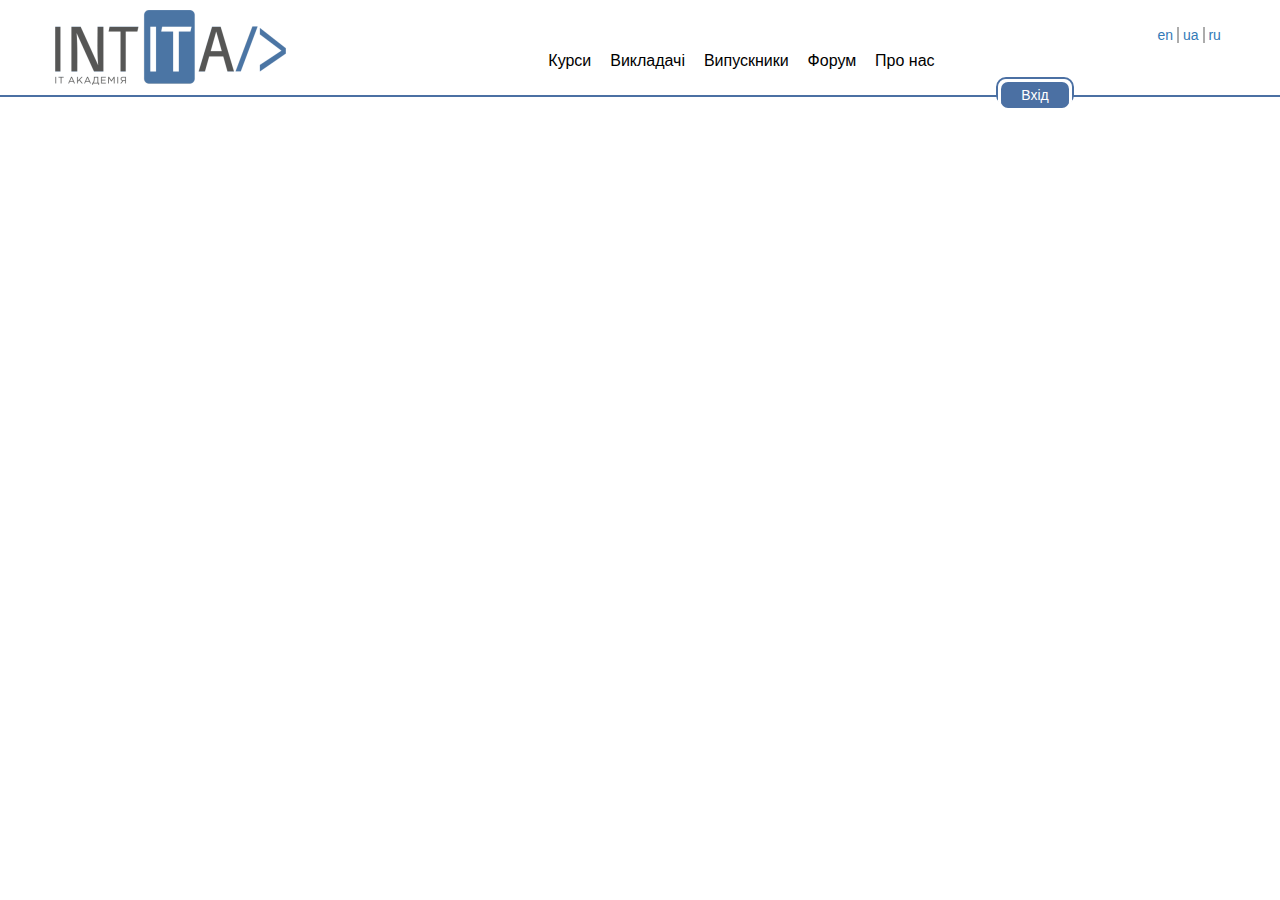
==== index.html @ 613a9c8e "centred navButtons" ====
<!DOCTYPE html>
<html lang="uk">
<head>
    <meta charset="UTF-8">
    <title>Intita first page</title>
<!--    styles-->
    <link rel="stylesheet" href="external_libs/bootstrap/bootstrap.min.css">
    <link rel="stylesheet" href="css/main.css">
<!--    end of styles-->
<!--fonts-->
<!--endof fonts-->
</head>
<body>
<!--    header-->
<header class="headerBORDER_N5U">
    <div class="container-fluid">
        <div class="row">
            <div class="col-lg-3 col-md-3 col-sm-12 col-xs-12">
                <a href="#"><img class="headerIMG_N5U"
                src="imgs/Logo_bigUA.png" alt="logo"></a>
            </div>
            <div class="col-lg-7 col-lg-offset-2 col-md-7
            col-md-offset-2 hidden-sm hidden-xs">
                <div class="container-fluid">
                    <div class="row">
                        <div class="navbuttons_N5U">
                            <a href="#" class="navbuttonStyle_N5U">Курси</a>
                            <a href="#" class="navbuttonStyle_N5U">Викладачі</a>
                            <a href="#" class="navbuttonStyle_N5U">Випускники</a>
                            <a href="#" class="navbuttonStyle_N5U">Форум</a>
                            <a href="#" class="navbuttonStyle_N5U">Про нас</a>
                        </div>
                            <span class="enterButtonBlueBorder_N5U">
                                <span class="enterButtonWhiteBorder_N5U">
                                    <a href="#" class="enterButton_N5U">Вхід</a>
                                </span>
                            </span>
                        <div class="localisationButtons_N5U">
                            <a href="#">en</a>
                            <a href="#">ua</a>
                            <a href="#">ru</a>
                        </div>
                    </div>
                </div>
            </div>
        </div>
    </div>
    <div class="container-fluid ">
        <div class="row">
            <div class="hidden-lg hidden-md localisationButtons_N5U">
                <a href="#">en</a>
                <a href="#">ua</a>
                <a href="#">ru</a>
            </div>
            <div class="hidden-lg hidden-md col-sm-12 col-xs-12">
                <div class="navbuttons_N5U">
                    <a href="#" class="navbuttonStyle_N5U">Курси</a>
                    <a href="#" class="navbuttonStyle_N5U">Викладачі</a>
                    <a href="#" class="navbuttonStyle_N5U">Випускники</a>
                    <a href="#" class="navbuttonStyle_N5U">Форум</a>
                    <a href="#" class="navbuttonStyle_N5U">Про нас</a>
                </div>
                    <span class="enterButtonBlueBorder_N5U">
                        <span class="enterButtonWhiteBorder_N5U"><a href="#"
                        class="enterButton_N5U">Вхід</a></span>
                    </span>
            </div>
        </div>
    </div>
</header>
<!--<img src="1.jpg">-->


<!--   endof header-->
<!--   content-->
    <!--buttons block-->
    
    
    <!--endof buttons block-->
    <!--main content-->
    
    
    <!--endof main content-->
    <!--form-->
    
    
    <!--endof form-->
<!--   endof content-->
<!--   footer-->

<!--   endof footer-->
<!--scripts-->
    <script src="external_libs/jquery/jquery.min.js"></script>
    <script src="external_libs/bootstrap/bootstrap.min.js"></script>
<!--end of scripts-->
</body>
</html>
---- css/main.css ----
/*common styles*/

/*endof common styles*/

/*header styles*/

.headerBORDER_N5U {
    border-bottom: 2px solid #4b70a3;
}
.headerIMG_N5U{
    margin: 1rem 0 1rem 4rem ;
}
.navbuttons_N5U {
    margin: 5rem 0 12px 0;
}
.navbuttonStyle_N5U {
    text-decoration: none!important;
    color: black;
    padding-right: 15px;
    font-size: 1.6rem;
}
.navbuttonStyle_N5U:hover {
    color: #4b70a3;
}
.enterButtonBlueBorder_N5U {
    border-radius: 10px;
    border: 2px solid #4b70a3;
    padding-top: 8px;
    margin-left: calc(35vw);
}
.enterButtonWhiteBorder_N5U {
    border-radius: 10px;
    border: 3px solid white;
    padding: 5px 0 5px 0;
}
.enterButton_N5U {
    background-color: #4b70a3;
    border-radius: 7px;
    color: white;
    padding: 5px 20px 5px 20px;
    text-decoration: none!important;
}
.enterButton_N5U:hover {
    background-color: #666666;
    color: white;
}
.localisationButtons_N5U {
    margin-left: 85%;
    margin-top: -80px;
}
.localisationButtons_N5U>a:not(:last-child) {
    border-right: 2px solid #acacac;
    padding-right: 4px;
}
@media screen and (max-width: 768px){
    .headerIMG_N5U {
        width: 40rem;
        margin-left: calc(50vw - 200px);
    }
    .enterButtonBlueBorder_N5U {
        border-radius: 15px;
        border: 2px solid #4b70a3;
        padding-top: 25px;
        margin: -1px 0 0 calc(50vw - 70px);
    }
    .enterButtonWhiteBorder_N5U {
        border-radius: 15px;
        border: 5px solid white;
        padding: 10px 0 10px 0;
        background-color: white;
    }
    .enterButton_N5U {
        font-size: 3rem;
        border-radius: 10px;
    }
    .navbuttonStyle_N5U {
        font-size: 3rem;
        margin-left: 10vw;
    }
    .localisationButtons_N5U {
        margin-top: -42px;
    }
    .localisationButtons_N5U>a {
        font-size: 2rem;
    }
}
@media screen and (min-width: 769px) and (max-width: 991px){
    .headerIMG_N5U {
        width: 40rem;
        margin-left: calc(50vw - 200px);
    }
    .enterButtonBlueBorder_N5U {
        border-radius: 15px;
        border: 2px solid #4b70a3;
        padding-top: 25px;
        margin: -23.5px 0 0 calc(50vw - 70px);
    }
    .enterButtonWhiteBorder_N5U {
        border-radius: 15px;
        border: 5px solid white;
        padding: 10px 0 10px 0;
    }
    .enterButton_N5U {
        font-size: 3rem;
        border-radius: 10px;
    }
    .navbuttonStyle_N5U {
        font-size: 3rem;
    }
    .navbuttons_N5U {
        margin-top: 0;
        margin-left: 25vw;
    }
    .localisationButtons_N5U {
        margin-top: -42px;
    }
    .localisationButtons_N5U>a {
        font-size: 2rem;
    }
}
/*endof header styles*/
/*content styles*/

/*endof content styles*/
/*footer styles*/

/*endof footer styles*/
/*social buttons styles*/

/*endof social buttons styles*/
/*form styles*/

/*endof form styles*/
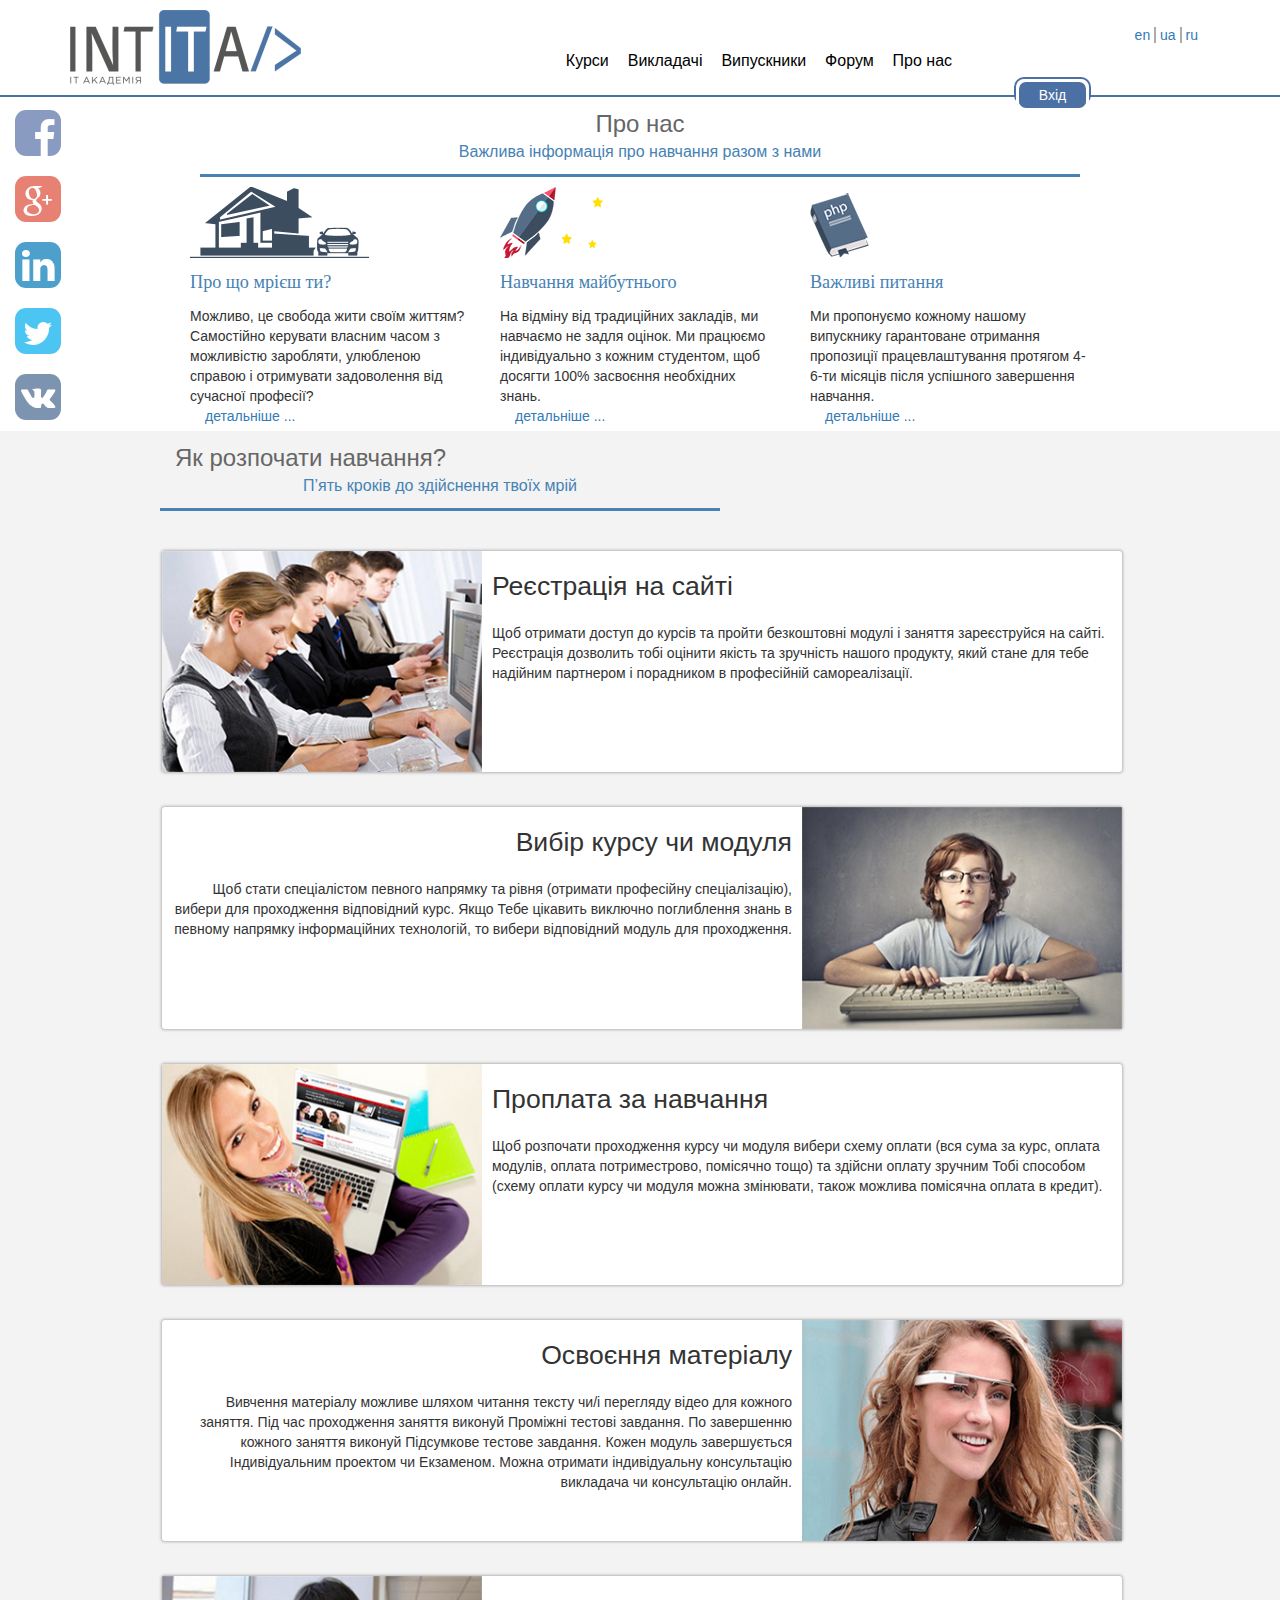
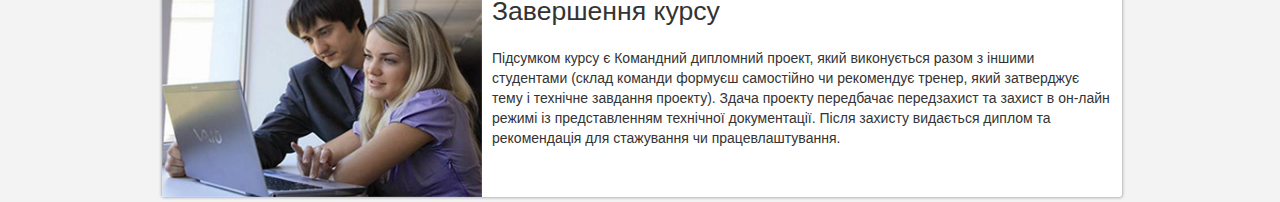
==== commit 18a8c1df: "add min_menu" ====
--- a/index.html
+++ b/index.html
@@ -3,15 +3,25 @@
 <head>
     <meta charset="UTF-8">
     <title>Intita first page</title>
-<!--    styles-->
+    <!--    styles-->
     <link rel="stylesheet" href="external_libs/bootstrap/bootstrap.min.css">
     <link rel="stylesheet" href="css/main.css">
-<!--    end of styles-->
-<!--fonts-->
-<!--endof fonts-->
+    <link rel="stylesheet" href="css/animate.css">
+    <link rel="stylesheet" href="external_libs/fontello/css/fontello.css">
+    <script src="external_libs/jquery/jquery.min.js"></script>
+
+    <!--    end of styles-->
+
+    <!--fonts-->
+    <link rel="stylesheet" href="css/fonts_content.css">
+
+    <!--end of fonts-->
+
 </head>
+
 <body>
 <!--    header-->
+
 <header class="headerBORDER_N5U">
     <div class="container-fluid">
         <div class="row">
@@ -60,6 +70,7 @@
                     <a href="#" class="navbuttonStyle_N5U">Форум</a>
                     <a href="#" class="navbuttonStyle_N5U">Про нас</a>
                 </div>
+
                     <span class="enterButtonBlueBorder_N5U">
                         <span class="enterButtonWhiteBorder_N5U"><a href="#"
                         class="enterButton_N5U">Вхід</a></span>
@@ -68,30 +79,202 @@
         </div>
     </div>
 </header>
-<!--<img src="1.jpg">-->
-
 
 <!--   endof header-->
 <!--   content-->
+<!--buttons block-->
+<!--<div id="min-menu" class='btn social-btn btn-menu animated pulse dropdown-menu'>-->
+    <!---->
+<!--</div>-->
+
+<!--<div class="min_menu"></div>-->
+<div class="btn-group min_menu">
+    <button id="min-menu" type="button" class="btn social-btn btn-menu animated pulse dropdown-toggle"
+            data-toggle="dropdown" aria-haspopup="true" aria-expanded="false">
+        <i class='icon-menu .btn-menu i-btn-menu'></i>
+    </button>
+    <ul class="dropdown-menu  dropdown_menu_ul">
+        <a href="#"><img class="img_ITA" src="imgs/Logo_bigUA.png" alt="logo"></a>
+        <li role="separator" class="divider"></li>
+        <div class="localisationButtons_min_menu">
+            <a href="#">en</a>
+            <a href="#">ua</a>
+            <a href="#">ru</a>
+        </div>
+        <li role="separator" class="divider"></li>
+        <li><a href="#">Курси</a></li>
+        <li><a href="#">Викладачі</a></li>
+        <li><a href="#">Випускники</a></li>
+        <li><a href="#">Форум</a></li>
+        <li><a href="#">Про нас</a></li>
+    </ul>
+</div>
+
+<div class="social-btns hidden-sm hidden-xs">
+    <a href="#">
+        <div class="btn social-btn btn-fb">
+            <i class="icon-facebook"></i>
+        </div>
+    </a>
+    <a href="#">
+        <div class="btn social-btn btn-gpl">
+            <i class="icon-gplus"></i>
+        </div>
+    </a>
+    <a href="#">
+        <div class="btn social-btn btn-li" >
+            <i class="icon-linkedin i-btn-li"></i>
+        </div>
+    </a>
+    <a href="#" >
+        <div class="btn social-btn btn-tw">
+            <i class="icon-twitter"></i>
+        </div>
+    </a>
+    <a href="#">
+        <div class="btn social-btn btn-vk">
+            <i class="icon-vkontakte i-btn-vk"></i>
+        </div>
+    </a>
+</div>
+<!--endof buttons block-->
+<!--main <content-->
+
+<!--    </content-->
+    <!--endof main content-->
     <!--buttons block-->
-    
-    
-    <!--endof buttons block-->
-    <!--main content-->
-    
-    
-    <!--endof main content-->
+
+
+    <!--end of buttons block-->
+    <!--main <content-->
+
+    <!--    </content-->
+
+    <div class="about_us row row-centered">
+            <div class="col-md-9 col-sm-12 col-centered about-container">
+                <div class="text-center row row-centered">
+                    <div class="gray_big">Про нас</div>
+                    <div class="blue_bordered col-md-11 col-xs-12 col-centered ">Важлива інформація про навчання разом з нами</div>
+                </div>
+                <div class="row row-centered">
+                    <div class="col-md-12 col-centered" id="under_about">
+                        <div class="col-md-4">
+
+                            <img src="images/image1.png" alt="what you dreaming?">
+                            <div class="about-head">Про що мрієш ти?</div>
+                             Можливо, це свобода жити своїм життям? Самостійно керувати власним часом з можливістю заробляти, улюбленою справою і отримувати задоволення від сучасної професії?
+                            <div class="row text-left">
+
+                                <div class="col-md-12 container-fluid">
+                                    <a href="">детальніше ...</a>
+                                </div>
+                            </div>
+
+                    </div>
+                        <div class="col-md-4">
+                            <img src="images/image2.png" alt="what you dreaming?">
+                            <div class="about-head">Навчання майбутнього</div>
+                            На відміну від традиційних закладів, ми навчаємо не задля оцінок. Ми працюємо індивідуально з кожним студентом, щоб досягти 100% засвоєння необхідних знань.
+                            <div class="row text-left">
+
+                                <div class="col-md-12">
+                                    <a href="">детальніше ...</a></div>
+                            </div>
+
+                    </div>
+                        <div class="col-md-4">
+                            <img src="images/image3.png" alt="what you dreaming?">
+                            <div class="about-head">Важливі питання</div>
+                             Ми пропонуємо кожному нашому випускнику гарантоване отримання пропозиції працевлаштування протягом 4-6-ти місяців після успішного завершення навчання.
+                            <div class="row text-left">
+
+                                <div class="col-md-12">
+                                    <a href="">детальніше ...</a></div>
+                            </div>
+
+                    </div>
+                    </div>
+                </div>
+    </div>  </div>
+
+    <div id="how_to_start" class="text-center row row-centered">
+      	<div class="col-lg-9 col-md-10 col-xs-12 col-centered steps-container">
+
+        <div class="gray_big col-md-7 col-centered">Як розпочати навчання?</div>
+        <div class="blue_bordered col-md-7 col-centered">П’ять кроків до здійснення твоїх мрій</div>
+        <div class="row row-centered">
+        <div class="col-md-12 col col-centered step_container">
+            <div class="col-md-4 step_img hidden-sm"><img src="images/step1.jpg" alt=""></div>
+            <div class="col-md-8 step_text">
+                <p class="step_head">Реєстрація на сайті</p>
+                <p>Щоб отримати доступ до курсів та пройти безкоштовні модулі і
+                заняття зареєструйся на сайті. Реєстрація дозволить тобі оцінити
+                якість та зручність нашого продукту, який стане для тебе надійним
+                  партнером і порадником в професійній самореалізації.</p></div>
+        </div>
+        <div class="col-md-12 col-centered step_container">
+            <div class="col-md-8 step_text">
+                <div class="step_head">Вибір курсу чи модуля</div>
+                Щоб стати спеціалістом певного напрямку та рівня (отримати
+                професійну спеціалізацію), вибери для проходження відповідний
+                курс. Якщо Тебе цікавить виключно поглиблення знань в певному
+                напрямку інформаційних технологій, то вибери відповідний модуль
+                для проходження.</div>
+            <div class="col-md-4 step_img hidden-sm"><img src="images/step2.jpg" alt="" class="pull-right"></div>
+        </div>
+        <div class="col-md-12 col-centered step_container">
+            <div class="col-md-4 step_img hidden-sm"><img src="images/step3.jpg" alt=""></div>
+            <div class="col-md-8 step_text">
+                <div class="step_head">Проплата за навчання</div>
+                Щоб розпочати проходження курсу чи модуля вибери схему оплати
+                (вся сума за курс, оплата модулів, оплата потриместрово,
+                помісячно тощо) та здійсни оплату зручним Тобі способом
+                (схему оплати курсу чи модуля можна змінювати, також можлива
+                помісячна оплата в кредит).</div>
+        </div>
+        <div class="col-md-12 col-centered step_container">
+            <div class="col-md-8 step_text">
+                <div class="step_head">Освоєння матеріалу</div>
+                Вивчення матеріалу можливе шляхом читання тексту чи/і перегляду
+                відео для кожного заняття. Під час проходження заняття виконуй
+                Проміжні тестові завдання. По завершенню кожного заняття виконуй
+                Підсумкове тестове завдання. Кожен модуль завершується
+                Індивідуальним проектом чи Екзаменом. Можна отримати індивідуальну
+                консультацію викладача чи консультацію онлайн.</div>
+            <div class="col-md-4 step_img hidden-sm"><img class="pull-right" src="images/step4.jpg" alt=""></div>
+        </div>
+        <div class="col-md-12 col-centered step_container">
+            <div class="col-md-4  step_img hidden-sm"><img src="images/step5.jpg" alt=""></div>
+            <div class="col-md-8 step_text">
+                <div class="step_head">Завершення курсу</div>
+               <p> Підсумком курсу є Командний дипломний проект, який виконується
+                разом з іншими студентами (склад команди формуєш самостійно чи
+                рекомендує тренер, який затверджує тему і технічне завдання проекту).
+                Здача проекту передбачає передзахист та захист в он-лайн режимі із
+                представленням технічної документації. Після захисту видається диплом
+                та рекомендація для стажування чи працевлаштування.</p></div>
+        </div>
+        </div>
+
+
+
+    	</div>
+    </div>
+
+    <!--end of main content-->
     <!--form-->
-    
-    
-    <!--endof form-->
+
+
+<!--endof form-->
 <!--   endof content-->
 <!--   footer-->
 
 <!--   endof footer-->
 <!--scripts-->
-    <script src="external_libs/jquery/jquery.min.js"></script>
-    <script src="external_libs/bootstrap/bootstrap.min.js"></script>
+<script src="external_libs/bootstrap/bootstrap.min.js"></script>
+<script src="js/menuButton.js"></script>
 <!--end of scripts-->
+
 </body>
-</html>+
+</html>
--- a/css/main.css
+++ b/css/main.css
@@ -1,5 +1,13 @@
 /*common styles*/
-
+html,
+body {
+    width:100%;
+    height:100%;
+}
+
+/**{*/
+    /*border: 1px black solid;*/
+/*}*/
 /*endof common styles*/
 
 /*header styles*/
@@ -88,6 +96,7 @@
     .headerIMG_N5U {
         width: 40rem;
         margin-left: calc(50vw - 200px);
+        /*margin-bottom: 20px;*/
     }
     .enterButtonBlueBorder_N5U {
         border-radius: 15px;
@@ -112,7 +121,7 @@
         margin-left: 25vw;
     }
     .localisationButtons_N5U {
-        margin-top: -42px;
+        margin-top: -0px;
     }
     .localisationButtons_N5U>a {
         font-size: 2rem;
@@ -120,12 +129,220 @@
 }
 /*endof header styles*/
 /*content styles*/
-
+.about-head{
+    font-size: 1.3em;
+    margin: 1.1rem 0;
+    color: #4682B4;
+    font-family: Myriad;
+}
+.main-content{
+    width: 100%;
+    margin: 0;
+    padding: 0;
+}
+.step_img{
+    margin: 0;
+    padding: 0;
+    /*border: 1px black solid;*/
+/*  overflow: hidden;*/
+
+
+/*  float: right*/
+}
+.step_img>img{
+    width: 100%;
+    height: 100%;
+/*    border: 2px #3c77a7 solid;*/
+    /*border-radius: 5px;*/
+/*  object-fit: cover;*/
+}
+.row-centered {
+    text-align:center;
+}
+.col-centered {
+    display:inline-block;
+    float:none;
+    /* reset the text-align */
+    text-align:left;
+    /* inline-block space fix */
+    margin-right:-4px;
+}
+
+.blue_bordered{
+    font-size: medium;
+    color: #4682B4;
+    border-bottom: 3px #4682B4 solid;
+    padding-bottom: 10px;
+    margin: 0 auto 10px;
+    text-align: center;
+}
+.gray_big{
+    font-size: x-large;
+    margin-top: 10px;
+	color: #666666;
+}
+.step_container{
+    background: white;
+    margin-top: 30px;
+    padding-top: 0;
+    padding-right: 0;
+    padding-left: 0;
+    padding-bottom: 0;
+    border-radius: 3px;
+    box-shadow: 0 0 0.2em 0.07em #b6b2b5;
+}
+.step_head{
+    font-size: 1.9em;
+    margin: 1.7rem 0;
+}
+.step_text:nth-child(odd){
+    text-align: right;
+
+}
+.step_text{
+    padding: 0 1rem;
+    margin-bottom: 1.7rem;
+}
+
+#under_about{
+    margin:0 auto;
+}
+#how_to_start{
+    background-color: #f3f3f3;
+  width: 100%;
+}
+.row,
+.about-container,
+.steps-container{
+    margin-left: 0;
+    margin-right: 0;
+    padding-left: 0;
+    padding-right: 0;
+}
 /*endof content styles*/
 /*footer styles*/
 
 /*endof footer styles*/
 /*social buttons styles*/
+.min_menu{
+    position: fixed;
+    left: 15px;
+    top: 10px;
+    padding: 0px;
+    z-index: 50;
+}
+.dropdown_menu_ul{
+    position: fixed;
+    top: 0;
+    left: 2px;
+    z-index: -1;
+    width: 250px;
+    padding-left: 70px;
+    font-size: 18px;
+}
+.img_ITA{
+    width: 120px;
+    margin-left: 20px;
+}
+.localisationButtons_min_menu{
+    margin-left: 40px;
+
+}
+.social-btns {
+    position: fixed;
+    top: 110px;
+    left: 15px;
+    z-index: 50;
+}
+@media screen and (max-width: 768px) {
+    .social-btns {
+    top: 290px;
+}
+}
+@media screen and (min-width: 769px) and (max-width: 991px){
+    .social-btns {
+    top: 240px;
+}
+}
+.social-btn{
+    vertical-align: middle;
+    display: block;
+    border-radius: 24%;
+    color: white;
+    font-size: 32px;
+    margin-bottom: 20px;
+    padding: 0;
+    padding-top: 3px;
+    height: 46px;
+    width: 46px;
+}
+.btn-menu{
+    background-color: rgba(75, 117, 164,1);
+    border-radius: 5%;
+    position: fixed;
+    height: 46px;
+    width: 46px;
+    padding: 0px;
+    color: #dfdfdf;
+    display: none;
+    z-index: 48;
+}
+.i-btn-menu{
+    color: lightgrey;
+    font-size: 40px;
+    position: relative;
+    top: -5px;
+    left: -6px;
+}
+.btn-fb{
+    font-size: 40px;
+    padding-top: 0px;
+    background-color: rgba(59,89,152,0.6);
+}
+.btn-fb:hover{
+    background-color: rgba(59,89,152,1);
+}
+
+.btn-gpl{
+    background-color: rgba(221,75,57,0.7);
+}
+.btn-gpl:hover{
+    background-color: rgba(221,75,57,1);
+}
+.btn-li{
+    background-color: rgba(0,119,181,0.7);
+    font-size: 38px;
+    padding-top: 0px;
+}
+.i-btn-li{
+    position: relative;
+    left: -4px;
+    top: -4px;
+}
+.btn-li:hover{
+    background-color: rgba(0,119,181,1);
+}
+.btn-tw{
+    background-color: rgba(0, 172, 237,0.7);
+}
+.btn-tw:hover{
+    background-color: rgba(0, 172, 237,1);
+}
+.btn-vk{
+    background-color: rgba(69, 102, 142,0.7);
+    padding-top: 0px;
+}
+.btn-vk:hover{
+    background-color: rgba(69, 102, 142,1);
+}
+.i-btn-menu:hover, .btn-menu:hover, .btn-fb:hover, .btn-gpl:hover, .btn-li:hover,
+.i-btn-li:hover, .btn-tw:hover, .btn-vk:hover{
+    color: white;
+}
+.i-btn-vk{
+    margin-left: -1px;
+    margin-right: 1px;
+}
 
 /*endof social buttons styles*/
 /*form styles*/
--- a/external_libs/fontello/css/fontello.css
+++ b/external_libs/fontello/css/fontello.css
@@ -0,0 +1,65 @@
+@font-face {
+  font-family: 'fontello';
+  src: url('../font/fontello.eot');
+  src: url('../font/fontello.eot') format('embedded-opentype'),
+       url('../font/fontello.woff') format('woff2'),
+       url('../font/fontello.woff') format('woff'),
+       url('../font/fontello.ttf') format('truetype'),
+       url('../font/fontello.svg#fontello') format('svg');
+  font-weight: normal;
+  font-style: normal;
+}
+/* Chrome hack: SVG is rendered more smooth in Windozze. 100% magic, uncomment if you need it. */
+/* Note, that will break hinting! In other OS-es font will be not as sharp as it could be */
+/*
+@media screen and (-webkit-min-device-pixel-ratio:0) {
+  @font-face {
+    font-family: 'fontello';
+    src: url('../font/fontello.svg?54900503#fontello') format('svg');
+  }
+}
+*/
+ 
+ [class^="icon-"]:before, [class*=" icon-"]:before {
+  font-family: "fontello";
+  font-style: normal;
+  font-weight: normal;
+  speak: none;
+ 
+  display: inline-block;
+  text-decoration: inherit;
+  width: 1em;
+  margin-right: .2em;
+  text-align: center;
+  /* opacity: .8; */
+ 
+  /* For safety - reset parent styles, that can break glyph codes*/
+  font-variant: normal;
+  text-transform: none;
+ 
+  /* fix buttons height, for twitter bootstrap */
+  line-height: 1em;
+ 
+  /* Animation center compensation - margins should be symmetric */
+  /* remove if not needed */
+  margin-left: .2em;
+ 
+  /* you can be more comfortable with increased icons size */
+  /* font-size: 120%; */
+ 
+  /* Font smoothing. That was taken from TWBS */
+  -webkit-font-smoothing: antialiased;
+  -moz-osx-font-smoothing: grayscale;
+ 
+  /* Uncomment for 3D effect */
+  /* text-shadow: 1px 1px 1px rgba(127, 127, 127, 0.3); */
+}
+ 
+.icon-twitter:before { content: '\f099'; } /* '' */
+.icon-facebook:before { content: '\f09a'; } /* '' */
+.icon-menu:before { content: '\f0c9'; } /* '' */
+.icon-gplus:before { content: '\f0d5'; } /* '' */
+.icon-linkedin:before { content: '\f0e1'; } /* '' */
+.icon-youtube-squared:before { content: '\f166'; } /* '' */
+.icon-vkontakte:before { content: '\f189'; } /* '' */
+.icon-vkontakte-1:before { content: '\f354'; } /* '' */--- a/css/fonts_content.css
+++ b/css/fonts_content.css
@@ -0,0 +1,4 @@
+ @font-face {
+    font-family: Myriad; /* Гарнитура шрифта */
+    src: url(fonts/MyriadPro-Regular.otf); /* Путь к файлу со шрифтом */
+   }
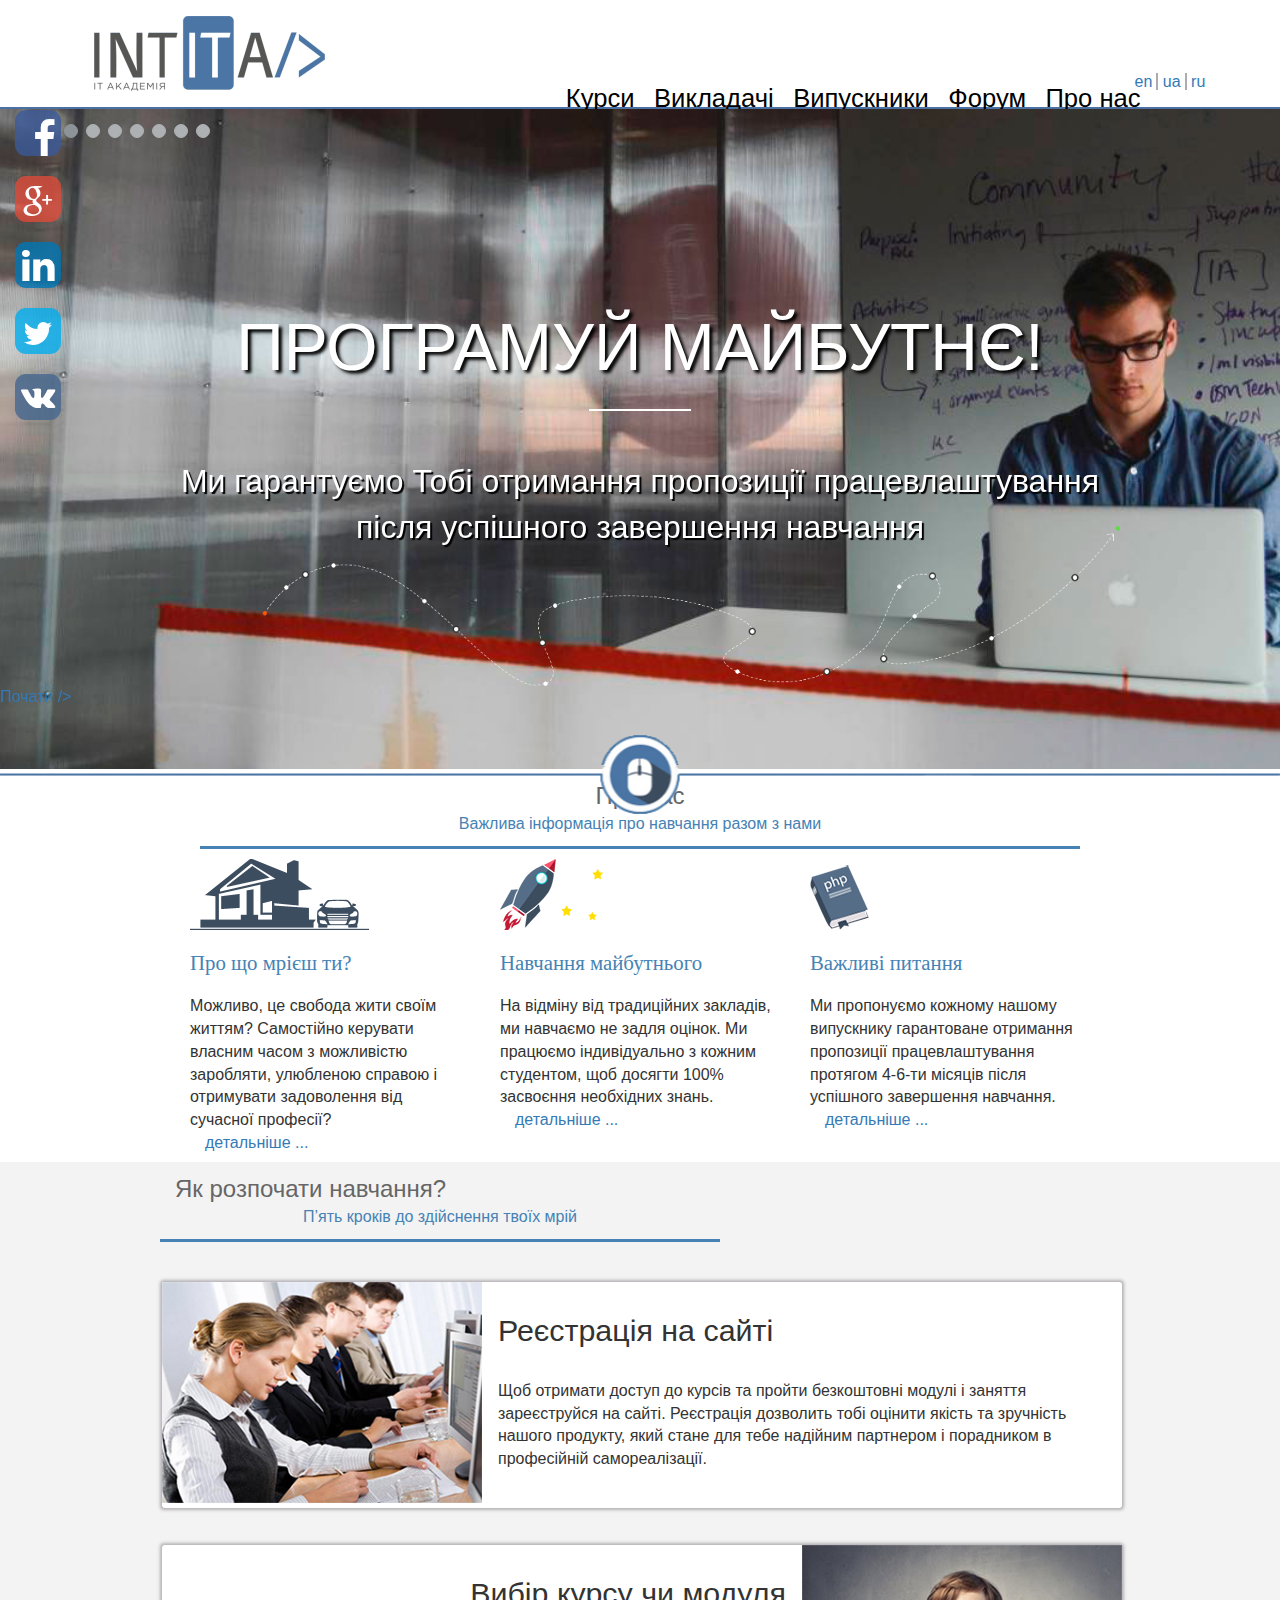
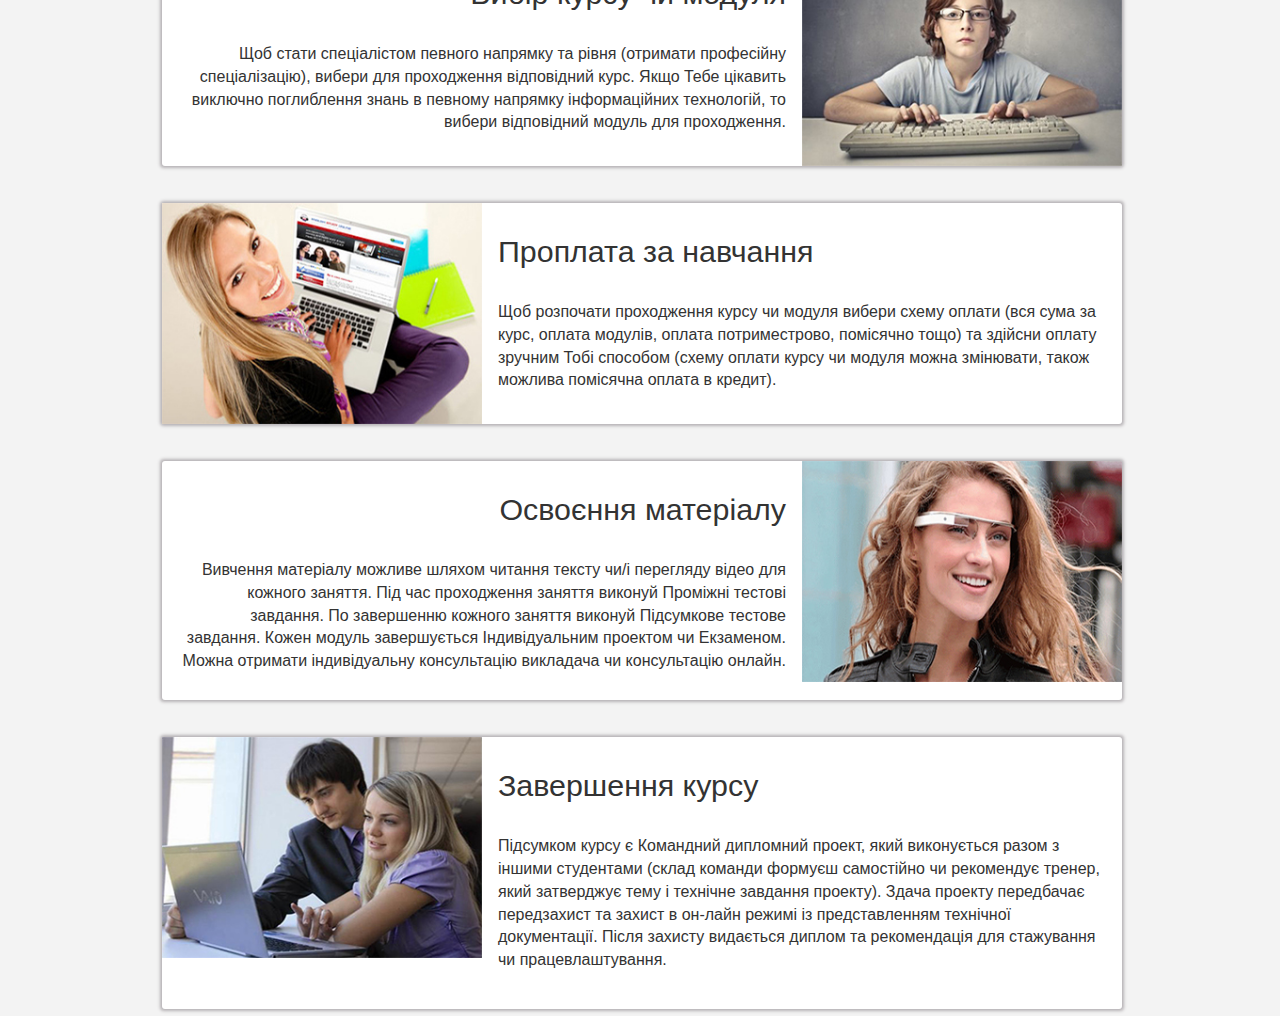
==== commit 63d7cda2: "розставте марджини, щоб футер було видно" ====
--- a/index.html
+++ b/index.html
@@ -1,5 +1,6 @@
 <!DOCTYPE html>
 <html lang="uk">
+
 <head>
     <meta charset="UTF-8">
     <title>Intita first page</title>
@@ -9,6 +10,10 @@
     <link rel="stylesheet" href="css/animate.css">
     <link rel="stylesheet" href="external_libs/fontello/css/fontello.css">
     <script src="external_libs/jquery/jquery.min.js"></script>
+    <link rel="stylesheet" href="css/Carousel/liCover.css">
+    <!--<link rel="stylesheet" href="external_libs/bootstrap/bootstrap.min.css">-->
+    <link rel="stylesheet" href="css/Carousel/owl.carousel.min.css">
+    <link rel="stylesheet" href="css/Carousel/owl.theme.default.css">
 
     <!--    end of styles-->
 
@@ -83,70 +88,133 @@
 <!--   endof header-->
 <!--   content-->
 <!--buttons block-->
-<!--<div id="min-menu" class='btn social-btn btn-menu animated pulse dropdown-menu'>-->
-    <!---->
-<!--</div>-->
-
-<!--<div class="min_menu"></div>-->
 <div class="btn-group min_menu">
-    <button id="min-menu" type="button" class="btn social-btn btn-menu animated pulse dropdown-toggle"
+    <button type="button" class="btn social-btn-all btn-menu animated pulse dropdown-toggle"
             data-toggle="dropdown" aria-haspopup="true" aria-expanded="false">
-        <i class='icon-menu .btn-menu i-btn-menu'></i>
+        <i class='icon-menu i-btn-menu'></i>
     </button>
-    <ul class="dropdown-menu  dropdown_menu_ul">
-        <a href="#"><img class="img_ITA" src="imgs/Logo_bigUA.png" alt="logo"></a>
+    <ul class="dropdown-menu animated slideInLeft dropdown_menu_ul ">
+        <li><a href="#"><img class="img_ITA" src="imgs/Logo_bigUA.png" alt="logo"></a></li>
         <li role="separator" class="divider"></li>
-        <div class="localisationButtons_min_menu">
+        <li>
+            <div class="localisationButtons_min_menu">
             <a href="#">en</a>
             <a href="#">ua</a>
             <a href="#">ru</a>
-        </div>
+            </div>
+        </li>
         <li role="separator" class="divider"></li>
         <li><a href="#">Курси</a></li>
         <li><a href="#">Викладачі</a></li>
         <li><a href="#">Випускники</a></li>
         <li><a href="#">Форум</a></li>
         <li><a href="#">Про нас</a></li>
+        <li><a href="#">Мій кабінет</a></li>
+        <li><div class="enterButton_min_div">
+            <a href="#" class="enterButton_min_a">Вхід</a>
+        </div></li>
     </ul>
 </div>
 
-<div class="social-btns hidden-sm hidden-xs">
+<div class="social-btns-all hidden-sm hidden-xs">
     <a href="#">
-        <div class="btn social-btn btn-fb">
+        <div class="btn social-btn-all btn-fb">
             <i class="icon-facebook"></i>
         </div>
     </a>
     <a href="#">
-        <div class="btn social-btn btn-gpl">
+        <div class="btn social-btn-all btn-gpl">
             <i class="icon-gplus"></i>
         </div>
     </a>
     <a href="#">
-        <div class="btn social-btn btn-li" >
+        <div class="btn social-btn-all btn-li" >
             <i class="icon-linkedin i-btn-li"></i>
         </div>
     </a>
     <a href="#" >
-        <div class="btn social-btn btn-tw">
+        <div class="btn social-btn-all btn-tw">
             <i class="icon-twitter"></i>
         </div>
     </a>
     <a href="#">
-        <div class="btn social-btn btn-vk">
+        <div class="btn social-btn-all btn-vk">
             <i class="icon-vkontakte i-btn-vk"></i>
         </div>
     </a>
 </div>
 <!--endof buttons block-->
 <!--main <content-->
-
-<!--    </content-->
-    <!--endof main content-->
-    <!--buttons block-->
-
-
-    <!--end of buttons block-->
-    <!--main <content-->
+<!--    Carusel-->
+
+<!--   Фіксовані елементи-->
+<div class="slider_center">
+    <div class="slider_center_text">
+        <p class="losung">Програмуй майбутнє!</p>
+        <hr>
+
+    </div>
+    <div class="slider_center_hr">
+        <hr>
+    </div>
+    <div class="slider_scroll">
+        <div class="scroll">
+            <img src="images/Carusel/line.png" alt="line">
+            <div class="">
+                <a class="slider_button" href="#">Почати /></a>
+            </div>
+        </div>
+    </div>
+</div>
+
+<div id="slider" class="owl-carousel">
+    <div class="slide">
+        <p>Ми гарантуємо Тобі отримання пропозиції працевлаштування
+            <br>після успішного завершення навчання</p>
+        <img src="images/Carusel/1.jpg" alt="">
+    </div>
+    <div class="slide">
+        <p>
+            Не упусти свій шанс змінити світ - отримай якісну та сучасну освіту
+            <br>і стань класним спеціалістом!
+        </p>
+        <img src="images/Carusel/2.jpg" alt="">
+    </div>
+    <div class="slide">
+        <p>Хочеш стати висококласним спеціалістом? Приймай вірне рішення - навчайся з нами!
+            <br> Ми працюємо на результат!</p>
+        <img src="images/Carusel/3.jpg" alt="">
+    </div>
+    <div class="slide">
+        <p>Не втрачай шансу на творчу, цікаву та перспективну працю –
+            <br> плануй своє професійне майбутнє вже сьогодні!</p>
+        <img src="images/Carusel/4.jpg" alt="">
+    </div>
+    <div class="slide">
+        <p>Один рік цікавого навчання - і ти станеш гарним програмістом
+            <br>готовим працювати в індустрії інформаційних технологій!</p>
+        <img src="images/Carusel/5.jpg" alt="">
+    </div>
+    <div class="slide">
+        <p>Мрієш заробляти улюбленою справою і отримувати задоволення від професії?
+            <br> Скористайся можливістю потрапити у світ інформаційних технологій!</p>
+        <img src="images/Carusel/6.jpg" alt="">
+    </div>
+    <div class="slide">
+        <p>
+            В майбутньому буде два типи робіт: ті - де Ти будеш керувати комп'ютером - програмувати
+            <br> і ті - де машини вказуватимуть що робити Тобі!</p>
+        <img src="images/Carusel/7.jpg" alt="">
+    </div>
+</div>
+<div class="mouse_line">
+    <a id="mouse_line"><img href="#" src="images/Carusel/mouseLine.png"></a>
+
+</div>
+
+<!--    End of Carusel-->
+
+
 
     <!--    </content-->
 
@@ -273,8 +341,12 @@
 <!--scripts-->
 <script src="external_libs/bootstrap/bootstrap.min.js"></script>
 <script src="js/menuButton.js"></script>
+<!--<script src="js/jquery-1.10.2.min.js"></script>-->
+<script src="js/owl.carousel.min.js"></script>
+<script src="js/jquery.liCover.js"></script>
+<script src="js/script.js"></script>
+
 <!--end of scripts-->
 
 </body>
-
-</html>
+</html>--- a/css/main.css
+++ b/css/main.css
@@ -228,7 +228,7 @@
     position: fixed;
     left: 15px;
     top: 10px;
-    padding: 0px;
+    padding: 0;
     z-index: 50;
 }
 .dropdown_menu_ul{
@@ -237,34 +237,53 @@
     left: 2px;
     z-index: -1;
     width: 250px;
-    padding-left: 70px;
+    padding-left: 65px;
     font-size: 18px;
 }
 .img_ITA{
     width: 120px;
-    margin-left: 20px;
 }
 .localisationButtons_min_menu{
     margin-left: 40px;
-
-}
-.social-btns {
+}
+.divider_li{
+    background-color: #4b70a3;
+}
+.enterButton_min_div{
+    margin-top: 20px;
+    padding: 15px 40px 10px 40px;
+    width: 90%;
+    border-top: 2px solid #4b70a3;
+}
+.enterButton_min_a{
+    border-top: 2px;
+    background-color: #4b70a3;
+    border-radius: 7px;
+    color: white;
+    padding:  5px 15px 5px 15px;
+}
+.enterButton_min_a:hover{
+    background-color: #253750;
+    color: white;
+    text-decoration: none!important;
+}
+.social-btns-all {
     position: fixed;
     top: 110px;
     left: 15px;
     z-index: 50;
 }
 @media screen and (max-width: 768px) {
-    .social-btns {
+    .social-btns-all {
     top: 290px;
 }
 }
 @media screen and (min-width: 769px) and (max-width: 991px){
-    .social-btns {
+    .social-btns-all {
     top: 240px;
 }
 }
-.social-btn{
+.social-btn-all{
     vertical-align: middle;
     display: block;
     border-radius: 24%;
@@ -282,37 +301,40 @@
     position: fixed;
     height: 46px;
     width: 46px;
-    padding: 0px;
+    padding: 0;
     color: #dfdfdf;
     display: none;
     z-index: 48;
+    margin: 0;
 }
 .i-btn-menu{
     color: lightgrey;
     font-size: 40px;
     position: relative;
-    top: -5px;
+    top: -6px;
     left: -6px;
-}
+    margin: 0;
+}
+
 .btn-fb{
     font-size: 40px;
-    padding-top: 0px;
-    background-color: rgba(59,89,152,0.6);
+    padding-top: 0;
+    background-color: rgba(59,89,152,0.8);
 }
 .btn-fb:hover{
     background-color: rgba(59,89,152,1);
 }
 
 .btn-gpl{
-    background-color: rgba(221,75,57,0.7);
+    background-color: rgba(221,75,57,0.8);
 }
 .btn-gpl:hover{
     background-color: rgba(221,75,57,1);
 }
 .btn-li{
-    background-color: rgba(0,119,181,0.7);
+    background-color: rgba(0,119,181,0.8);
     font-size: 38px;
-    padding-top: 0px;
+    padding-top: 0;
 }
 .i-btn-li{
     position: relative;
@@ -323,14 +345,14 @@
     background-color: rgba(0,119,181,1);
 }
 .btn-tw{
-    background-color: rgba(0, 172, 237,0.7);
+    background-color: rgba(0, 172, 237,0.8);
 }
 .btn-tw:hover{
     background-color: rgba(0, 172, 237,1);
 }
 .btn-vk{
-    background-color: rgba(69, 102, 142,0.7);
-    padding-top: 0px;
+    background-color: rgba(69, 102, 142,0.8);
+    padding-top: 0;
 }
 .btn-vk:hover{
     background-color: rgba(69, 102, 142,1);
--- a/css/Carousel/liCover.css
+++ b/css/Carousel/liCover.css
@@ -0,0 +1,177 @@
+.cover {
+  opacity: 0;
+}
+
+.coverParent {
+  position: relative;
+}
+
+#slider,
+.slide {
+  height: 660px;
+  width: 100%;
+}
+
+.slide p {
+  position: absolute;
+  font-size: 32px;
+  font-family: "MyriadPro", sans-serif;
+  font-weight: 200;
+  color: white;
+  text-shadow: 2px 2px 1px #000000;
+  text-align: center;
+  z-index: 1;
+  min-width: 100%;
+  margin-top: 350px;
+}
+
+html,
+body {
+  margin: 0;
+  padding: 0;
+  height: 100%;
+  font-family: "MyriadPro", sans-serif;
+  box-sizing: border-box;
+  font-size: inherit;
+}
+
+.slider_center {
+  position: absolute;
+  color: color: #383838;
+  width: 100%;
+  min-width: 1200px;
+  margin-top: 237px;
+}
+
+.slider_center_text {
+  text-transform: uppercase;
+  font-size:
+}
+
+.losung {
+  font-size: 66px;
+  font-family: "Myriad Pro", sans-serif;
+  text-shadow: 0.05em 0.05em 0.05em #000;
+  position: relative;
+  margin-bottom: 50px;
+  text-align: center;
+  color: #ffffff;
+  z-index: 10;
+  line-height: 5%;
+  font-weight: lighter;
+}
+
+.slider_container {
+  position: absolute;
+}
+
+.slider_scroll .button {
+  position: absolute;
+  top: 10px;
+  left: 50%;
+}
+
+.slider_scroll .scroll {
+  position: relative;
+  height: 160px;
+  margin-top: 115px;
+  z-index: 10;
+}
+
+.slider_scroll .scroll img {
+  height: 160px;
+  width: 960px;
+  display: block;
+  margin: 0 auto;
+}
+
+img {
+  border-style: none;
+}
+
+.slider_scroll .button a {
+  width: 160px;
+  height: 50px;
+  position: absolute;
+  text-shadow: 0.1em 0.1em 0.1em black;
+  color: white;
+  font: normal 400 0.54em/2.16em "MyriadPro2", sans-serif;
+  line-height: 300% vertical-align: middle;
+  text-align: center;
+  text-decoration: none;
+  font-weight: 300;
+  border-top: 0.05em solid #007cbf;
+  background: #4b70a3;
+  border-radius: 0.3em;
+  box-shadow: 0em 0.1em 0em black;
+  z-index: 4;
+  font-size: 20px;
+  margin-left: -80px;
+  margin-top: 45px;
+  padding-top: 4px;
+  text-transform: uppercase;
+}
+
+.slider_scroll .button a:hover {
+  background: #585c60;
+  border: none;
+}
+
+.owl-theme .owl-controls .owl-page span {
+  display: block;
+  width: 15px;
+  height: 15px;
+  margin: 4px;
+  filter: Alpha(Opacity=50);
+  opacity: 0.5;
+  -webkit-border-radius: 0.4em;
+  -moz-border-radius: 0.4em;
+  border-radius: 0.4em;
+  background: #869791;
+}
+
+.slider_center_hr {
+  height: 2px;
+  z-index: 20;
+  position: relative;
+}
+
+.slider_center_hr hr {
+  border: 1px solid #ffffff;
+  width: 100px;
+}
+
+hr {
+  display: block;
+  -webkit-margin-before: 0.5em;
+  -webkit-margin-after: 0.5em;
+  -webkit-margin-start: auto;
+  -webkit-margin-end: auto;
+  border-style: inset;
+  border-width: 1px;
+  z-index: 10;
+}
+
+.mouse_line {
+  display: inline-block;
+  position: absolute;
+  margin-top: -36px;
+  width: 100%;
+  height: 78px;
+  z-index: 2;
+}
+
+.mouse_line img {
+  width: 100%;
+  min-height: 78px;
+  z-index: auto;
+}
+
+#mouse_line {
+  width: 100%;
+  min-height: 78px;
+}
+
+#mouse_line a:hover {
+  color: #666666;
+}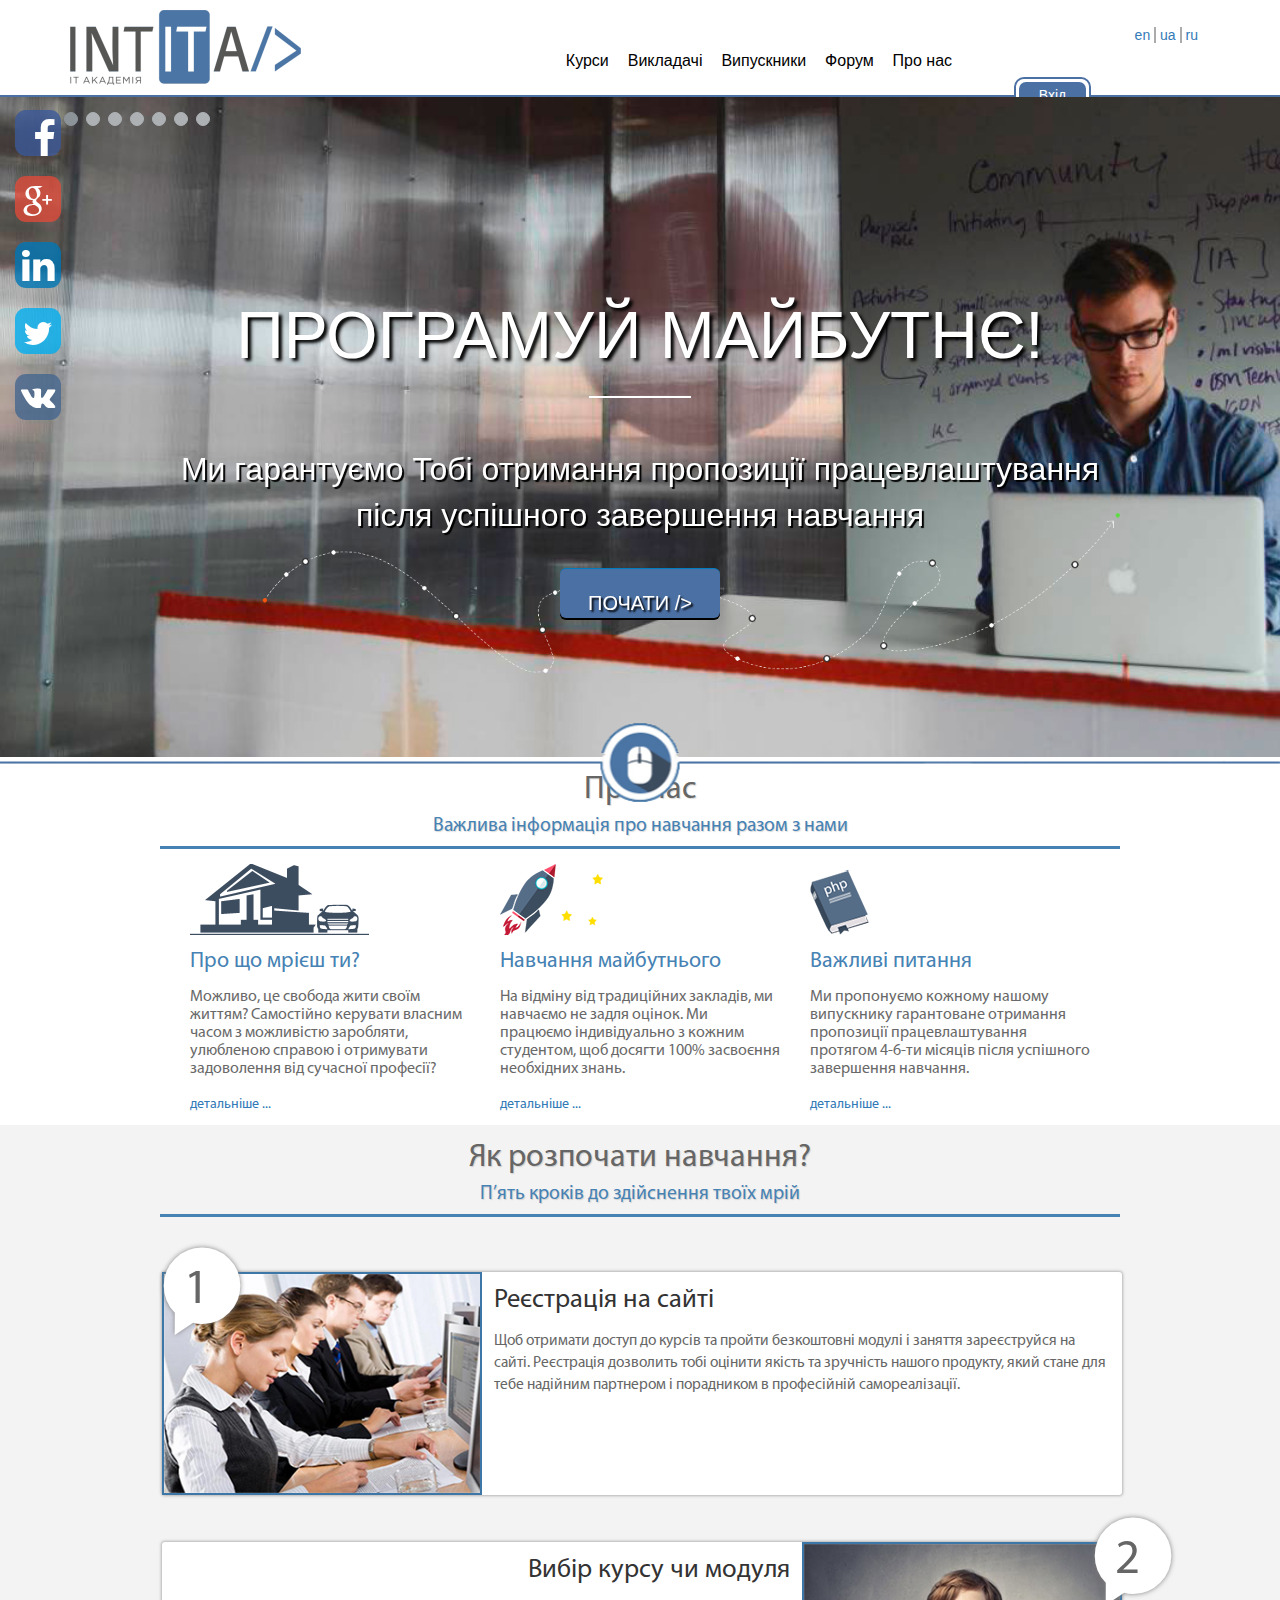
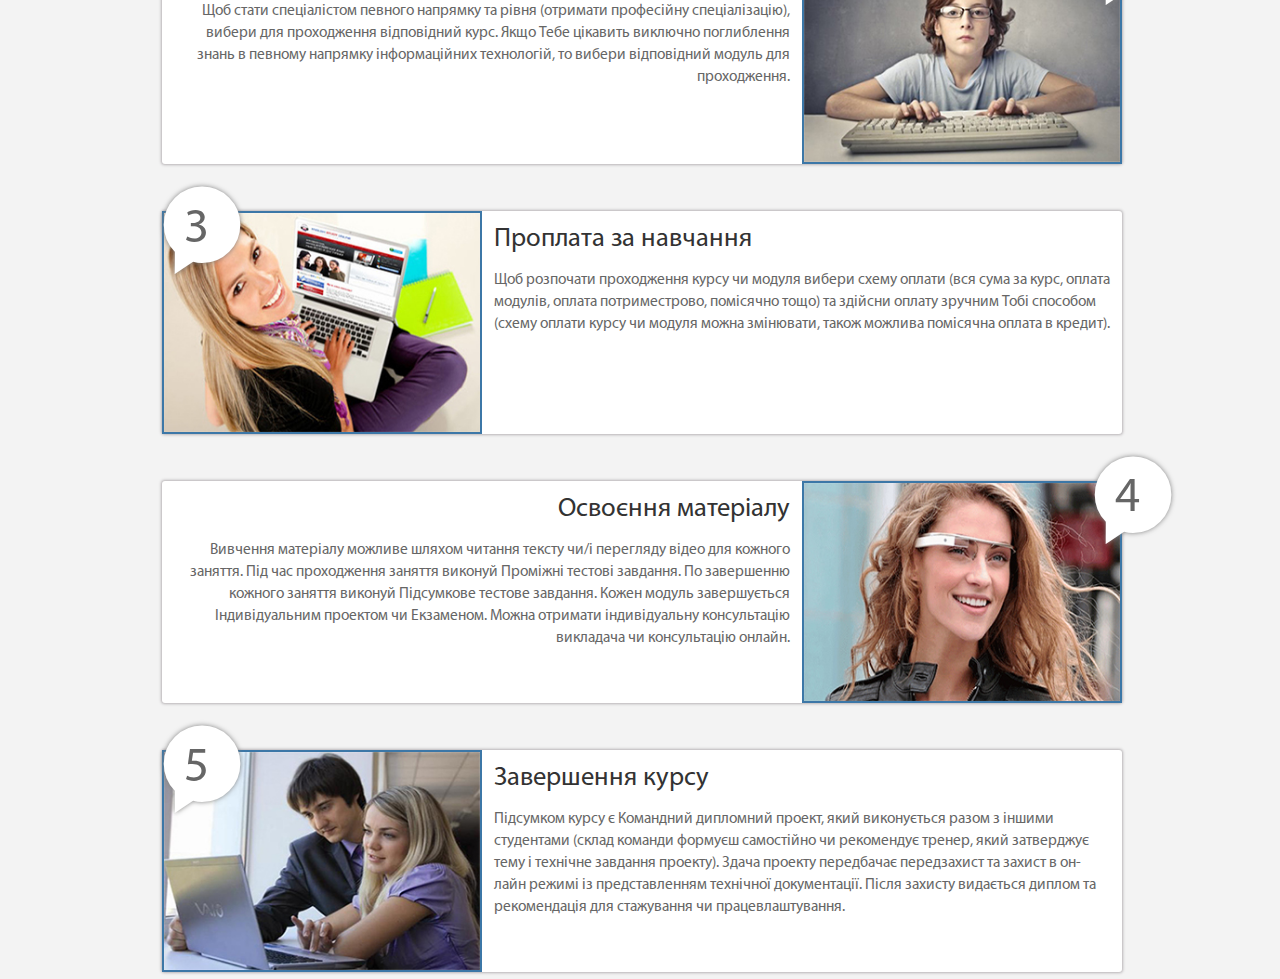
==== commit 30d70f48: "carousel and others" ====
--- a/index.html
+++ b/index.html
@@ -1,38 +1,45 @@
 <!DOCTYPE html>
 <html lang="uk">
-
 <head>
     <meta charset="UTF-8">
     <title>Intita first page</title>
     <!--    styles-->
     <link rel="stylesheet" href="external_libs/bootstrap/bootstrap.min.css">
+    <link rel="stylesheet" href="external_libs/fontello/css/fontello.css">
     <link rel="stylesheet" href="css/main.css">
-    <link rel="stylesheet" href="css/animate.css">
-    <link rel="stylesheet" href="external_libs/fontello/css/fontello.css">
+    <link rel="stylesheet" href="css/media-queries.css">
+    <link rel="stylesheet" href="css/animate-V.css">
+    <link rel="stylesheet" href="css/owl.carousel.min.css">
+    <link rel="stylesheet" href="css/owl.theme.default.css">
+    <link rel="stylesheet" href="css/liCover.css">
+
+    <!--    end of styles-->
+
+    <!--scripts-->
     <script src="external_libs/jquery/jquery.min.js"></script>
-    <link rel="stylesheet" href="css/Carousel/liCover.css">
-    <!--<link rel="stylesheet" href="external_libs/bootstrap/bootstrap.min.css">-->
-    <link rel="stylesheet" href="css/Carousel/owl.carousel.min.css">
-    <link rel="stylesheet" href="css/Carousel/owl.theme.default.css">
-
-    <!--    end of styles-->
+    <script src="js/menuButton.js"></script>
+    <script src="external_libs/bootstrap/bootstrap.min.js"></script>
+    <script src="js/owl.carousel.min.js"></script>
+    <script src="js/jquery.liCover.js"></script>
+    <script src="js/script.js"></script>
+
+    <!--end of scripts-->
 
     <!--fonts-->
     <link rel="stylesheet" href="css/fonts_content.css">
+    <link rel="stylesheet" href="fonts/content_fontello/fontello.css">
 
     <!--end of fonts-->
-
 </head>
 
 <body>
 <!--    header-->
-
 <header class="headerBORDER_N5U">
     <div class="container-fluid">
         <div class="row">
             <div class="col-lg-3 col-md-3 col-sm-12 col-xs-12">
                 <a href="#"><img class="headerIMG_N5U"
-                src="imgs/Logo_bigUA.png" alt="logo"></a>
+                                 src="imgs/Logo_bigUA.png" alt="logo"></a>
             </div>
             <div class="col-lg-7 col-lg-offset-2 col-md-7
             col-md-offset-2 hidden-sm hidden-xs">
@@ -45,7 +52,7 @@
                             <a href="#" class="navbuttonStyle_N5U">Форум</a>
                             <a href="#" class="navbuttonStyle_N5U">Про нас</a>
                         </div>
-                            <span class="enterButtonBlueBorder_N5U">
+                        <span class="enterButtonBlueBorder_N5U">
                                 <span class="enterButtonWhiteBorder_N5U">
                                     <a href="#" class="enterButton_N5U">Вхід</a>
                                 </span>
@@ -76,20 +83,20 @@
                     <a href="#" class="navbuttonStyle_N5U">Про нас</a>
                 </div>
 
-                    <span class="enterButtonBlueBorder_N5U">
+                <span class="enterButtonBlueBorder_N5U">
                         <span class="enterButtonWhiteBorder_N5U"><a href="#"
-                        class="enterButton_N5U">Вхід</a></span>
+                                                                    class="enterButton_N5U">Вхід</a></span>
                     </span>
             </div>
         </div>
     </div>
 </header>
-
 <!--   endof header-->
+
 <!--   content-->
 <!--buttons block-->
-<div class="btn-group min_menu">
-    <button type="button" class="btn social-btn-all btn-menu animated pulse dropdown-toggle"
+<div class="btn-group min_menu-V">
+    <button type="button" class="btn social-btn-V btn-menu animated pulse dropdown-toggle"
             data-toggle="dropdown" aria-haspopup="true" aria-expanded="false">
         <i class='icon-menu i-btn-menu'></i>
     </button>
@@ -98,9 +105,9 @@
         <li role="separator" class="divider"></li>
         <li>
             <div class="localisationButtons_min_menu">
-            <a href="#">en</a>
-            <a href="#">ua</a>
-            <a href="#">ru</a>
+                <a href="#">en</a>
+                <a href="#">ua</a>
+                <a href="#">ru</a>
             </div>
         </li>
         <li role="separator" class="divider"></li>
@@ -110,41 +117,43 @@
         <li><a href="#">Форум</a></li>
         <li><a href="#">Про нас</a></li>
         <li><a href="#">Мій кабінет</a></li>
-        <li><div class="enterButton_min_div">
-            <a href="#" class="enterButton_min_a">Вхід</a>
-        </div></li>
+        <li>
+            <div class="enterButton_min_div">
+                <a href="#" class="enterButton_min_a">Вхід</a>
+            </div>
+        </li>
     </ul>
 </div>
-
-<div class="social-btns-all hidden-sm hidden-xs">
-    <a href="#">
-        <div class="btn social-btn-all btn-fb">
+<div class="social-btns hidden-sm hidden-xs">
+    <a href="#">
+        <div class="btn social-btn-V btn-fb">
             <i class="icon-facebook"></i>
         </div>
     </a>
     <a href="#">
-        <div class="btn social-btn-all btn-gpl">
+        <div class="btn social-btn-V btn-gpl">
             <i class="icon-gplus"></i>
         </div>
     </a>
     <a href="#">
-        <div class="btn social-btn-all btn-li" >
+        <div class="btn social-btn-V btn-li">
             <i class="icon-linkedin i-btn-li"></i>
         </div>
     </a>
-    <a href="#" >
-        <div class="btn social-btn-all btn-tw">
+    <a href="#">
+        <div class="btn social-btn-V btn-tw">
             <i class="icon-twitter"></i>
         </div>
     </a>
     <a href="#">
-        <div class="btn social-btn-all btn-vk">
+        <div class="btn social-btn-V btn-vk">
             <i class="icon-vkontakte i-btn-vk"></i>
         </div>
     </a>
 </div>
 <!--endof buttons block-->
-<!--main <content-->
+
+<!--    </content-->
 <!--    Carusel-->
 
 <!--   Фіксовані елементи-->
@@ -160,7 +169,7 @@
     <div class="slider_scroll">
         <div class="scroll">
             <img src="images/Carusel/line.png" alt="line">
-            <div class="">
+            <div class="button">
                 <a class="slider_button" href="#">Почати /></a>
             </div>
         </div>
@@ -213,140 +222,168 @@
 </div>
 
 <!--    End of Carusel-->
-
-
-
-    <!--    </content-->
-
-    <div class="about_us row row-centered">
-            <div class="col-md-9 col-sm-12 col-centered about-container">
-                <div class="text-center row row-centered">
-                    <div class="gray_big">Про нас</div>
-                    <div class="blue_bordered col-md-11 col-xs-12 col-centered ">Важлива інформація про навчання разом з нами</div>
-                </div>
-                <div class="row row-centered">
-                    <div class="col-md-12 col-centered" id="under_about">
-                        <div class="col-md-4">
-
-                            <img src="images/image1.png" alt="what you dreaming?">
-                            <div class="about-head">Про що мрієш ти?</div>
-                             Можливо, це свобода жити своїм життям? Самостійно керувати власним часом з можливістю заробляти, улюбленою справою і отримувати задоволення від сучасної професії?
-                            <div class="row text-left">
-
-                                <div class="col-md-12 container-fluid">
-                                    <a href="">детальніше ...</a>
-                                </div>
-                            </div>
-
-                    </div>
-                        <div class="col-md-4">
-                            <img src="images/image2.png" alt="what you dreaming?">
-                            <div class="about-head">Навчання майбутнього</div>
-                            На відміну від традиційних закладів, ми навчаємо не задля оцінок. Ми працюємо індивідуально з кожним студентом, щоб досягти 100% засвоєння необхідних знань.
-                            <div class="row text-left">
-
-                                <div class="col-md-12">
-                                    <a href="">детальніше ...</a></div>
-                            </div>
-
-                    </div>
-                        <div class="col-md-4">
-                            <img src="images/image3.png" alt="what you dreaming?">
-                            <div class="about-head">Важливі питання</div>
-                             Ми пропонуємо кожному нашому випускнику гарантоване отримання пропозиції працевлаштування протягом 4-6-ти місяців після успішного завершення навчання.
-                            <div class="row text-left">
-
-                                <div class="col-md-12">
-                                    <a href="">детальніше ...</a></div>
-                            </div>
-
-                    </div>
-                    </div>
-                </div>
-    </div>  </div>
-
-    <div id="how_to_start" class="text-center row row-centered">
-      	<div class="col-lg-9 col-md-10 col-xs-12 col-centered steps-container">
-
-        <div class="gray_big col-md-7 col-centered">Як розпочати навчання?</div>
-        <div class="blue_bordered col-md-7 col-centered">П’ять кроків до здійснення твоїх мрій</div>
+<!--main <content-->
+
+<div class="about_us row row-centered">
+    <div class="col-lg-9 col-md-10 col-sm-9 col-xs-12 col-centered about-container">
         <div class="row row-centered">
-        <div class="col-md-12 col col-centered step_container">
-            <div class="col-md-4 step_img hidden-sm"><img src="images/step1.jpg" alt=""></div>
-            <div class="col-md-8 step_text">
-                <p class="step_head">Реєстрація на сайті</p>
-                <p>Щоб отримати доступ до курсів та пройти безкоштовні модулі і
-                заняття зареєструйся на сайті. Реєстрація дозволить тобі оцінити
-                якість та зручність нашого продукту, який стане для тебе надійним
-                  партнером і порадником в професійній самореалізації.</p></div>
-        </div>
-        <div class="col-md-12 col-centered step_container">
-            <div class="col-md-8 step_text">
-                <div class="step_head">Вибір курсу чи модуля</div>
-                Щоб стати спеціалістом певного напрямку та рівня (отримати
-                професійну спеціалізацію), вибери для проходження відповідний
-                курс. Якщо Тебе цікавить виключно поглиблення знань в певному
-                напрямку інформаційних технологій, то вибери відповідний модуль
-                для проходження.</div>
-            <div class="col-md-4 step_img hidden-sm"><img src="images/step2.jpg" alt="" class="pull-right"></div>
-        </div>
-        <div class="col-md-12 col-centered step_container">
-            <div class="col-md-4 step_img hidden-sm"><img src="images/step3.jpg" alt=""></div>
-            <div class="col-md-8 step_text">
-                <div class="step_head">Проплата за навчання</div>
-                Щоб розпочати проходження курсу чи модуля вибери схему оплати
-                (вся сума за курс, оплата модулів, оплата потриместрово,
-                помісячно тощо) та здійсни оплату зручним Тобі способом
-                (схему оплати курсу чи модуля можна змінювати, також можлива
-                помісячна оплата в кредит).</div>
-        </div>
-        <div class="col-md-12 col-centered step_container">
-            <div class="col-md-8 step_text">
-                <div class="step_head">Освоєння матеріалу</div>
-                Вивчення матеріалу можливе шляхом читання тексту чи/і перегляду
-                відео для кожного заняття. Під час проходження заняття виконуй
-                Проміжні тестові завдання. По завершенню кожного заняття виконуй
-                Підсумкове тестове завдання. Кожен модуль завершується
-                Індивідуальним проектом чи Екзаменом. Можна отримати індивідуальну
-                консультацію викладача чи консультацію онлайн.</div>
-            <div class="col-md-4 step_img hidden-sm"><img class="pull-right" src="images/step4.jpg" alt=""></div>
-        </div>
-        <div class="col-md-12 col-centered step_container">
-            <div class="col-md-4  step_img hidden-sm"><img src="images/step5.jpg" alt=""></div>
-            <div class="col-md-8 step_text">
-                <div class="step_head">Завершення курсу</div>
-               <p> Підсумком курсу є Командний дипломний проект, який виконується
-                разом з іншими студентами (склад команди формуєш самостійно чи
-                рекомендує тренер, який затверджує тему і технічне завдання проекту).
-                Здача проекту передбачає передзахист та захист в он-лайн режимі із
-                представленням технічної документації. Після захисту видається диплом
-                та рекомендація для стажування чи працевлаштування.</p></div>
-        </div>
-        </div>
-
-
-
-    	</div>
-    </div>
-
-    <!--end of main content-->
-    <!--form-->
-
-
-<!--endof form-->
-<!--   endof content-->
+            <div class="gray_big">Про нас</div>
+            <div class="blue_bordered col-xs-12 col-centered ">
+                Важлива інформація про навчання разом з нами
+            </div>
+        </div>
+        <div class="row row-centered">
+            <div class="col-md-12 col-centered" id="under_about">
+                <div class="col-md-4 about-box">
+
+                    <img src="images/image1.png" alt="what you dreaming?">
+                    <div class="about-head">Про що мрієш ти?</div>
+                    <p>Можливо, це свобода жити своїм життям? Самостійно керувати власним часом з можливістю заробляти,
+                        улюбленою справою і отримувати задоволення від сучасної професії?</p>
+
+
+                    <div class="col-md-12 hidden-lg hidden-md about-details">
+                        <a href="#">детальніше ...</a>
+                    </div>
+
+                </div>
+                <div class="col-md-4 about-box">
+                    <img src="images/image2.png" alt="knowledge of future">
+                    <div class="about-head">Навчання майбутнього</div>
+                    <p>На відміну від традиційних закладів, ми навчаємо не задля оцінок. Ми працюємо індивідуально з
+                        кожним студентом, щоб досягти 100% засвоєння необхідних знань.</p>
+
+
+                    <div class="col-md-12 hidden-lg hidden-md about-details">
+                        <a href="#">детальніше ...</a></div>
+
+
+                </div>
+                <div class="col-md-4 about-box">
+                    <img src="images/image3.png" alt="important questions">
+                    <div class="about-head">Важливі питання</div>
+                    <p>Ми пропонуємо кожному нашому випускнику гарантоване отримання пропозиції працевлаштування
+                        протягом 4-6-ти місяців після успішного завершення навчання.</p>
+
+                    <div class="col-md-12 hidden-lg hidden-md about-details">
+                        <a href="#">детальніше ...</a></div>
+
+
+                </div>
+            </div>
+        </div>
+        <div class="row-centered">
+            <div class="col-md-12 text-left hidden-sm hidden-xs about-details">
+                <div class="col-md-4"><a href="#">детальніше ...</a></div>
+                <div class="col-md-4"><a href="#">детальніше ...</a></div>
+                <div class="col-md-4"><a href="#">детальніше ...</a></div>
+            </div>
+        </div>
+    </div>
+</div>
+
+<div id="how_to_start" class="text-center row row-centered">
+    <div class="col-lg-9 col-md-10 col-sm-9 col-xs-12 col-centered steps-container">
+        <div class="row">
+            <div class="gray_big">Як розпочати навчання?</div>
+            <div class="blue_bordered">П’ять кроків до здійснення твоїх мрій</div>
+        </div>
+        <div class="row row-centered">
+            <div class="col-md-12 col col-centered step_container">
+
+                <div class="col-md-4 step_img hidden-sm"><img src="images/step1.jpg" alt=""></div>
+                <div class="col-md-8 step_text">
+                    <div class="step_head">Реєстрація на сайті</div>
+                    <p>Щоб отримати доступ до курсів та пройти безкоштовні модулі і заняття зареєструйся на сайті.
+                        Реєстрація дозволить тобі оцінити якість та зручність нашого продукту, який стане для тебе
+                        надійним партнером і порадником в професійній самореалізації.</p>
+                </div>
+                <div class="icon-container hidden-sm hidden-xs">
+                    <div class="icon icon-comment">
+                        <div class="icon-inner">1</div>
+                    </div>
+                </div>
+                <!--                    <div class="icon icon-comment"></div>-->
+            </div>
+            <div class="col-md-12 col-centered step_container">
+                <div class="col-md-8 step_text">
+                    <div class="step_head">Вибір курсу чи модуля</div>
+                    <p>Щоб стати спеціалістом певного напрямку та рівня (отримати професійну спеціалізацію), вибери для
+                        проходження відповідний курс. Якщо Тебе цікавить виключно поглиблення знань в певному напрямку
+                        інформаційних технологій, то вибери відповідний модуль для проходження.</p></div>
+                <div class="col-md-4 step_img hidden-sm"><img src="images/step2.jpg" alt="" class="pull-right"></div>
+                <div class="icon-container hidden-sm hidden-xs">
+                    <div class="icon icon-comment">
+                        <div class="icon-inner">2</div>
+                    </div>
+                </div>
+            </div>
+            <div class="col-md-12 col-centered step_container">
+                <div class="col-md-4 step_img hidden-sm"><img src="images/step3.jpg" alt=""></div>
+                <div class="col-md-8 step_text">
+                    <div class="step_head">Проплата за навчання</div>
+                    <p> Щоб розпочати проходження курсу чи модуля вибери схему оплати (вся сума за курс, оплата модулів,
+                        оплата потриместрово, помісячно тощо) та здійсни оплату зручним Тобі способом (схему оплати
+                        курсу чи модуля можна змінювати, також можлива помісячна оплата в кредит).</p></div>
+                <div class="icon-container hidden-sm hidden-xs">
+                    <div class="icon icon-comment">
+                        <div class="icon-inner">3</div>
+                    </div>
+                </div>
+            </div>
+            <div class="col-md-12 col-centered step_container">
+                <div class="col-md-8 step_text">
+                    <div class="step_head">Освоєння матеріалу</div>
+                    <p> Вивчення матеріалу можливе шляхом читання тексту чи/і перегляду відео для кожного заняття. Під
+                        час проходження заняття виконуй Проміжні тестові завдання. По завершенню кожного заняття виконуй
+                        Підсумкове тестове завдання. Кожен модуль завершується Індивідуальним проектом чи Екзаменом.
+                        Можна отримати індивідуальну консультацію викладача чи консультацію онлайн.</p></div>
+                <div class="col-md-4 step_img hidden-sm"><img class="pull-right" src="images/step4.jpg" alt=""></div>
+                <div class="icon-container hidden-sm hidden-xs">
+                    <div class="icon icon-comment">
+                        <div class="icon-inner">4</div>
+                    </div>
+                </div>
+            </div>
+            <div class="col-md-12 col-centered step_container">
+                <div class="col-md-4  step_img hidden-sm"><img src="images/step5.jpg" alt=""></div>
+                <div class="col-md-8 step_text">
+                    <div class="step_head">Завершення курсу</div>
+                    <p> Підсумком курсу є Командний дипломний проект, який виконується разом з іншими студентами (склад
+                        команди формуєш самостійно чи рекомендує тренер, який затверджує тему і технічне завдання
+                        проекту). Здача проекту передбачає передзахист та захист в он-лайн режимі із представленням
+                        технічної документації. Після захисту видається диплом та рекомендація для стажування чи
+                        працевлаштування.</p>
+                </div>
+                <div class="icon-container hidden-sm hidden-xs">
+                    <div class="icon icon-comment">
+                        <div class="icon-inner">5</div>
+                    </div>
+                </div>
+            </div>
+        </div>
+
+
+    </div>
+</div>
+
+<!--end of main content-->
+<!--form-->
+
+
+<!--end of form-->
+<!--   end of content-->
 <!--   footer-->
 
 <!--   endof footer-->
-<!--scripts-->
-<script src="external_libs/bootstrap/bootstrap.min.js"></script>
-<script src="js/menuButton.js"></script>
-<!--<script src="js/jquery-1.10.2.min.js"></script>-->
-<script src="js/owl.carousel.min.js"></script>
-<script src="js/jquery.liCover.js"></script>
-<script src="js/script.js"></script>
-
-<!--end of scripts-->
+<!--Scroll To Top-->
+<a href="#" class="scrollToTop-V"></a>
+<div class="rocket-station">
+    <div class="rocket"></div>
+    <div class="exhaust"></div>
+</div>
 
 </body>
-</html>+
+</html>
+
--- a/css/main.css
+++ b/css/main.css
@@ -1,12 +1,12 @@
 /*common styles*/
 html,
 body {
-    width:100%;
-    height:100%;
+    width: 100%;
+    height: 100%;
 }
 
 /**{*/
-    /*border: 1px black solid;*/
+/*border: 1px black solid;*/
 /*}*/
 /*endof common styles*/
 
@@ -15,223 +15,316 @@
 .headerBORDER_N5U {
     border-bottom: 2px solid #4b70a3;
 }
-.headerIMG_N5U{
-    margin: 1rem 0 1rem 4rem ;
-}
+
+.headerIMG_N5U {
+    margin: 1rem 0 1rem 4rem;
+}
+
 .navbuttons_N5U {
     margin: 5rem 0 12px 0;
 }
+
 .navbuttonStyle_N5U {
-    text-decoration: none!important;
+    text-decoration: none !important;
     color: black;
     padding-right: 15px;
     font-size: 1.6rem;
 }
+
 .navbuttonStyle_N5U:hover {
     color: #4b70a3;
 }
+
 .enterButtonBlueBorder_N5U {
     border-radius: 10px;
     border: 2px solid #4b70a3;
     padding-top: 8px;
     margin-left: calc(35vw);
 }
+
 .enterButtonWhiteBorder_N5U {
     border-radius: 10px;
     border: 3px solid white;
     padding: 5px 0 5px 0;
 }
+
 .enterButton_N5U {
     background-color: #4b70a3;
     border-radius: 7px;
     color: white;
     padding: 5px 20px 5px 20px;
-    text-decoration: none!important;
-}
+    text-decoration: none !important;
+}
+
 .enterButton_N5U:hover {
     background-color: #666666;
     color: white;
-}
+    z-index: 200;
+}
+
 .localisationButtons_N5U {
     margin-left: 85%;
     margin-top: -80px;
 }
-.localisationButtons_N5U>a:not(:last-child) {
+
+.localisationButtons_N5U > a:not(:last-child) {
     border-right: 2px solid #acacac;
     padding-right: 4px;
 }
-@media screen and (max-width: 768px){
+
+@media screen and (max-width: 768px) {
     .headerIMG_N5U {
         width: 40rem;
         margin-left: calc(50vw - 200px);
     }
+
     .enterButtonBlueBorder_N5U {
         border-radius: 15px;
         border: 2px solid #4b70a3;
         padding-top: 25px;
         margin: -1px 0 0 calc(50vw - 70px);
     }
+
     .enterButtonWhiteBorder_N5U {
         border-radius: 15px;
         border: 5px solid white;
         padding: 10px 0 10px 0;
         background-color: white;
     }
+
     .enterButton_N5U {
         font-size: 3rem;
         border-radius: 10px;
     }
+
     .navbuttonStyle_N5U {
         font-size: 3rem;
         margin-left: 10vw;
     }
+
     .localisationButtons_N5U {
         margin-top: -42px;
     }
-    .localisationButtons_N5U>a {
+
+    .localisationButtons_N5U > a {
         font-size: 2rem;
     }
 }
-@media screen and (min-width: 769px) and (max-width: 991px){
+
+@media screen and (min-width: 769px) and (max-width: 991px) {
     .headerIMG_N5U {
         width: 40rem;
         margin-left: calc(50vw - 200px);
         /*margin-bottom: 20px;*/
     }
+
     .enterButtonBlueBorder_N5U {
         border-radius: 15px;
         border: 2px solid #4b70a3;
         padding-top: 25px;
         margin: -23.5px 0 0 calc(50vw - 70px);
     }
+
     .enterButtonWhiteBorder_N5U {
         border-radius: 15px;
         border: 5px solid white;
         padding: 10px 0 10px 0;
     }
+
     .enterButton_N5U {
         font-size: 3rem;
         border-radius: 10px;
     }
+
     .navbuttonStyle_N5U {
         font-size: 3rem;
     }
+
     .navbuttons_N5U {
         margin-top: 0;
         margin-left: 25vw;
     }
+
     .localisationButtons_N5U {
         margin-top: -0px;
     }
-    .localisationButtons_N5U>a {
+
+    .localisationButtons_N5U > a {
         font-size: 2rem;
     }
 }
+
 /*endof header styles*/
 /*content styles*/
-.about-head{
-    font-size: 1.3em;
-    margin: 1.1rem 0;
-    color: #4682B4;
-    font-family: Myriad;
-}
-.main-content{
+
+.main-content {
     width: 100%;
     margin: 0;
     padding: 0;
 }
-.step_img{
+
+.step_img {
     margin: 0;
     padding: 0;
     /*border: 1px black solid;*/
-/*  overflow: hidden;*/
-
-
-/*  float: right*/
-}
-.step_img>img{
+    /*  overflow: hidden;*/
+
+    /*  float: right*/
+}
+
+.step_img > img {
     width: 100%;
-    height: 100%;
-/*    border: 2px #3c77a7 solid;*/
-    /*border-radius: 5px;*/
-/*  object-fit: cover;*/
-}
+    border: 2px #3c77a7 solid;
+    /*    border-radius: 5px;*/
+    /*  object-fit: cover;*/
+}
+
 .row-centered {
-    text-align:center;
-}
+    text-align: center;
+    font-family: "Myriad", Times, serif;
+}
+
 .col-centered {
-    display:inline-block;
-    float:none;
+    display: inline-block;
+    float: none;
     /* reset the text-align */
-    text-align:left;
+    text-align: left;
     /* inline-block space fix */
-    margin-right:-4px;
-}
-
-.blue_bordered{
-    font-size: medium;
+    margin-right: -4px;
+}
+
+.blue_bordered {
+    font-size: 1.4em;
     color: #4682B4;
     border-bottom: 3px #4682B4 solid;
-    padding-bottom: 10px;
-    margin: 0 auto 10px;
+    padding-bottom: 5px;
+    margin: 0 auto 15px;
     text-align: center;
-}
-.gray_big{
-    font-size: x-large;
+    text-shadow: 1px 1px 1px rgba(127, 127, 127, 0.3);
+}
+
+.gray_big {
+    font-size: 2.3em;
     margin-top: 10px;
-	color: #666666;
-}
-.step_container{
+    color: #666666;
+    text-align: center;
+    text-shadow: 1px 1px 1px rgba(127, 127, 127, 0.3);
+}
+
+.step_container {
     background: white;
-    margin-top: 30px;
+    margin-top: 40px;
     padding-top: 0;
     padding-right: 0;
     padding-left: 0;
     padding-bottom: 0;
     border-radius: 3px;
     box-shadow: 0 0 0.2em 0.07em #b6b2b5;
-}
-.step_head{
+    position: relative;
+}
+
+.icon-container {
+    position: absolute;
+    left: -3%;
+    top: -18%;
+    font-size: 7em;
+    color: white;
+    text-shadow: 0 0 5px rgba(127, 127, 127, 1);
+}
+
+.icon {
+    position: relative;
+}
+
+.icon-inner {
+    position: absolute;
+    top: 17%;
+    left: 37%;
+    font-size: 0.5em;
+    color: #666666;
+    text-shadow: none;
+}
+
+.step_container:nth-child(even) > .icon-container {
+    left: 94%;
+}
+
+.step_head {
     font-size: 1.9em;
-    margin: 1.7rem 0;
-}
-.step_text:nth-child(odd){
+    margin: 1rem 0;
+}
+
+.step_container p:last-child {
+    color: #666666;
+    font-size: 1.1em;
+    margin: 0;
+    padding: 0;
+}
+
+.step_text:nth-child(odd) {
     text-align: right;
 
 }
-.step_text{
-    padding: 0 1rem;
-    margin-bottom: 1.7rem;
-}
-
-#under_about{
-    margin:0 auto;
-}
-#how_to_start{
+
+.step_text {
+    padding: 0 1.2rem;
+    margin: 0;
+}
+
+#under_about {
+    margin: 0 auto;
+}
+
+#how_to_start {
     background-color: #f3f3f3;
-  width: 100%;
-}
+    width: 100%;
+    font-family: "Myriad", Times, serif;
+}
+
+.about-box {
+
+}
+
+.about-head {
+    font-size: 22px;
+    margin: 1.1rem 0;
+    color: #4682B4;
+    /*    font-family: "Myriad";*/
+}
+
+.about-box > p {
+    color: #696969;
+    font-size: 16px;
+    line-height: 18px;
+}
+
+.about-details {
+    margin-bottom: 10px
+}
+
 .row,
 .about-container,
-.steps-container{
+.steps-container {
     margin-left: 0;
     margin-right: 0;
     padding-left: 0;
     padding-right: 0;
 }
+
 /*endof content styles*/
 /*footer styles*/
 
 /*endof footer styles*/
 /*social buttons styles*/
-.min_menu{
+.min_menu-V {
     position: fixed;
     left: 15px;
     top: 10px;
     padding: 0;
     z-index: 50;
 }
-.dropdown_menu_ul{
+
+.dropdown_menu_ul {
     position: fixed;
     top: 0;
     left: 2px;
@@ -240,50 +333,60 @@
     padding-left: 65px;
     font-size: 18px;
 }
-.img_ITA{
+
+.img_ITA {
     width: 120px;
 }
-.localisationButtons_min_menu{
+
+.localisationButtons_min_menu {
     margin-left: 40px;
 }
-.divider_li{
+
+.divider_li {
     background-color: #4b70a3;
 }
-.enterButton_min_div{
+
+.enterButton_min_div {
     margin-top: 20px;
     padding: 15px 40px 10px 40px;
     width: 90%;
     border-top: 2px solid #4b70a3;
 }
-.enterButton_min_a{
+
+.enterButton_min_a {
     border-top: 2px;
     background-color: #4b70a3;
     border-radius: 7px;
     color: white;
-    padding:  5px 15px 5px 15px;
-}
-.enterButton_min_a:hover{
+    padding: 5px 15px 5px 15px;
+}
+
+.enterButton_min_a:hover {
     background-color: #253750;
     color: white;
-    text-decoration: none!important;
-}
-.social-btns-all {
+    text-decoration: none !important;
+}
+
+.social-btns {
     position: fixed;
     top: 110px;
     left: 15px;
     z-index: 50;
 }
+
 @media screen and (max-width: 768px) {
-    .social-btns-all {
-    top: 290px;
-}
-}
-@media screen and (min-width: 769px) and (max-width: 991px){
-    .social-btns-all {
-    top: 240px;
-}
-}
-.social-btn-all{
+    .social-btns {
+        top: 290px;
+    }
+}
+
+@media screen and (min-width: 769px) and (max-width: 991px) {
+    .social-btns {
+        top: 240px;
+    }
+}
+
+.social-btn-V {
     vertical-align: middle;
     display: block;
     border-radius: 24%;
@@ -295,8 +398,9 @@
     height: 46px;
     width: 46px;
 }
-.btn-menu{
-    background-color: rgba(75, 117, 164,1);
+
+.btn-menu {
+    background-color: rgba(75, 117, 164, 1);
     border-radius: 5%;
     position: fixed;
     height: 46px;
@@ -307,7 +411,8 @@
     z-index: 48;
     margin: 0;
 }
-.i-btn-menu{
+
+.i-btn-menu {
     color: lightgrey;
     font-size: 40px;
     position: relative;
@@ -316,52 +421,63 @@
     margin: 0;
 }
 
-.btn-fb{
+.btn-fb {
     font-size: 40px;
     padding-top: 0;
-    background-color: rgba(59,89,152,0.8);
-}
-.btn-fb:hover{
-    background-color: rgba(59,89,152,1);
-}
-
-.btn-gpl{
-    background-color: rgba(221,75,57,0.8);
-}
-.btn-gpl:hover{
-    background-color: rgba(221,75,57,1);
-}
-.btn-li{
-    background-color: rgba(0,119,181,0.8);
+    background-color: rgba(59, 89, 152, 0.8);
+}
+
+.btn-fb:hover {
+    background-color: rgba(59, 89, 152, 1);
+}
+
+.btn-gpl {
+    background-color: rgba(221, 75, 57, 0.8);
+}
+
+.btn-gpl:hover {
+    background-color: rgba(221, 75, 57, 1);
+}
+
+.btn-li {
+    background-color: rgba(0, 119, 181, 0.8);
     font-size: 38px;
     padding-top: 0;
 }
-.i-btn-li{
+
+.i-btn-li {
     position: relative;
     left: -4px;
     top: -4px;
 }
-.btn-li:hover{
-    background-color: rgba(0,119,181,1);
-}
-.btn-tw{
-    background-color: rgba(0, 172, 237,0.8);
-}
-.btn-tw:hover{
-    background-color: rgba(0, 172, 237,1);
-}
-.btn-vk{
-    background-color: rgba(69, 102, 142,0.8);
+
+.btn-li:hover {
+    background-color: rgba(0, 119, 181, 1);
+}
+
+.btn-tw {
+    background-color: rgba(0, 172, 237, 0.8);
+}
+
+.btn-tw:hover {
+    background-color: rgba(0, 172, 237, 1);
+}
+
+.btn-vk {
+    background-color: rgba(69, 102, 142, 0.8);
     padding-top: 0;
 }
-.btn-vk:hover{
-    background-color: rgba(69, 102, 142,1);
-}
+
+.btn-vk:hover {
+    background-color: rgba(69, 102, 142, 1);
+}
+
 .i-btn-menu:hover, .btn-menu:hover, .btn-fb:hover, .btn-gpl:hover, .btn-li:hover,
-.i-btn-li:hover, .btn-tw:hover, .btn-vk:hover{
-    color: white;
-}
-.i-btn-vk{
+.i-btn-li:hover, .btn-tw:hover, .btn-vk:hover {
+    color: white;
+}
+
+.i-btn-vk {
     margin-left: -1px;
     margin-right: 1px;
 }
@@ -369,4 +485,47 @@
 /*endof social buttons styles*/
 /*form styles*/
 
-/*endof form styles*/+/*endof form styles*/
+
+/*Scroll on top styles and rocket*/
+.scrollToTop-V {
+    width: 60px;
+    height: 60px;
+    padding: 10px;
+    font-weight: bold;
+    position: fixed;
+    bottom: 10px;
+    right: 30px;
+    display: none;
+    background: url('../images/scroll-top.png') no-repeat 0 0;
+}
+
+.scrollToTop-V:hover {
+    text-decoration: none;
+    z-index: 1000;
+}
+
+.rocket-station {
+    /*position: fixed;*/
+
+}
+
+.rocket {
+    background-image: url("../images/rocket.png");
+    width: 84px;
+    height: 207px;
+    position: absolute;
+    left: calc(50vw - 42px);
+    z-index: 101;
+    display: none;
+}
+
+.exhaust {
+    background-image: url("../images/exhaust.png");
+    width: 544px;
+    height: 313px;
+    position: absolute;
+    left: calc(50vw - 272px);
+    z-index: 102;
+    display: none;
+}
--- a/css/media-queries.css
+++ b/css/media-queries.css
@@ -0,0 +1,12 @@
+@media only screen and (max-width:991px) {
+
+	.about-box{
+		text-align: center;
+	}
+	.step_container{
+		padding: 1rem;
+	}
+	.step_container p:last-child{
+		padding-bottom: 1rem;
+	}
+}
--- a/css/liCover.css
+++ b/css/liCover.css
@@ -0,0 +1,179 @@
+.cover {
+  opacity: 0;
+}
+
+.coverParent {
+  position: relative;
+}
+
+#slider,
+.slide {
+  height: 660px;
+  width: 100%;
+}
+
+.slide p {
+  position: absolute;
+  font-size: 32px;
+  font-family: "MyriadPro", sans-serif;
+  font-weight: 200;
+  color: white;
+  text-shadow: 2px 2px 1px #000000;
+  text-align: center;
+  z-index: 1;
+  min-width: 100%;
+  margin-top: 350px;
+}
+
+/*
+html,
+body {
+  margin: 0;
+  padding: 0;
+  height: 100%;
+  font-family: "MyriadPro", sans-serif;
+  box-sizing: border-box;
+  font-size: inherit;
+}
+*/
+
+.slider_center {
+  position: absolute;
+  color: #383838;
+  width: 100%;
+  min-width: 1200px;
+  margin-top: 237px;
+}
+
+.slider_center_text {
+  text-transform: uppercase;
+}
+
+.losung {
+  font-size: 66px;
+  font-family: "Myriad Pro", sans-serif;
+  text-shadow: 0.05em 0.05em 0.05em #000;
+  position: relative;
+  margin-bottom: 50px;
+  text-align: center;
+  color: #ffffff;
+  z-index: 10;
+  line-height: 5%;
+  font-weight: lighter;
+}
+
+.slider_container {
+  position: absolute;
+}
+
+.slider_scroll .button {
+  position: absolute;
+  top: 10px;
+  left: 50%;
+}
+
+.slider_scroll .scroll {
+  position: relative;
+  height: 160px;
+  margin-top: 115px;
+  z-index: 10;
+}
+
+.slider_scroll .scroll img {
+  height: 160px;
+  width: 960px;
+  display: block;
+  margin: 0 auto;
+}
+
+img {
+  border-style: none;
+}
+
+.slider_scroll .button a {
+  width: 160px;
+  height: 50px;
+  position: absolute;
+  text-shadow: 0.1em 0.1em 0.1em black;
+  color: white;
+  font: normal 400 0.54em/2.16em "MyriadPro2", sans-serif;
+  line-height: 300%;
+  vertical-align: middle;
+  text-align: center;
+  text-decoration: none;
+  font-weight: 300;
+  border-top: 0.05em solid #007cbf;
+  background: #4b70a3;
+  border-radius: 0.3em;
+  box-shadow: 0 0.1em 0 black;
+  z-index: 4;
+  font-size: 20px;
+  margin-left: -80px;
+  margin-top: 45px;
+  padding-top: 4px;
+  text-transform: uppercase;
+}
+
+.slider_scroll .button a:hover {
+  background: #585c60;
+  border: none;
+}
+
+.owl-theme .owl-controls .owl-page span {
+  display: block;
+  width: 15px;
+  height: 15px;
+  margin: 4px;
+  filter: Alpha(Opacity=50);
+  opacity: 0.5;
+  -webkit-border-radius: 0.4em;
+  -moz-border-radius: 0.4em;
+  border-radius: 0.4em;
+  background: #869791;
+}
+
+.slider_center_hr {
+  height: 2px;
+  z-index: 20;
+  position: relative;
+}
+
+.slider_center_hr hr {
+  border: 1px solid #ffffff;
+  width: 100px;
+}
+
+hr {
+  display: block;
+  -webkit-margin-before: 0.5em;
+  -webkit-margin-after: 0.5em;
+  -webkit-margin-start: auto;
+  -webkit-margin-end: auto;
+  border-style: inset;
+  border-width: 1px;
+  z-index: 10;
+}
+
+.mouse_line {
+  display: inline-block;
+  position: absolute;
+  margin-top: -36px;
+  width: 100%;
+  height: 78px;
+  z-index: 2;
+}
+
+.mouse_line img {
+  width: 100%;
+  min-height: 78px;
+  z-index: auto;
+}
+
+#mouse_line {
+  width: 100%;
+  min-height: 78px;
+}
+
+#mouse_line a:hover {
+  color: #666666;
+}--- a/css/fonts_content.css
+++ b/css/fonts_content.css
@@ -1,4 +1,4 @@
  @font-face {
-    font-family: Myriad; /* Гарнитура шрифта */
-    src: url(fonts/MyriadPro-Regular.otf); /* Путь к файлу со шрифтом */
+    font-family: "Myriad"; /* Гарнитура шрифта */
+    src: url('../fonts/Myriad.otf'); /* Путь к файлу со шрифтом */
    }
--- a/fonts/content_fontello/fontello.css
+++ b/fonts/content_fontello/fontello.css
@@ -0,0 +1,61 @@
+@font-face {
+  font-family: 'fontello';
+  src: url('fontello.eot');
+  src: url('fontello.eot') format('embedded-opentype'),
+       url('fontello.woff2') format('woff2'),
+       url('fontello.woff') format('woff'),
+       url('fontello.ttf') format('truetype'),
+       url('fontello.svg') format('svg');
+  font-weight: normal;
+  font-style: normal;
+}
+/* Chrome hack: SVG is rendered more smooth in Windozze. 100% magic, uncomment if you need it. */
+/* Note, that will break hinting! In other OS-es font will be not as sharp as it could be */
+/*
+@media screen and (-webkit-min-device-pixel-ratio:0) {
+  @font-face {
+    font-family: 'fontello';
+    src: url('../font/fontello.svg?15577670#fontello') format('svg');
+  }
+}
+*/
+
+ [class^="icon-"]:before, [class*=" icon-"]:before {
+  font-family: "fontello";
+  font-style: normal;
+  font-weight: normal;
+  speak: none;
+
+  display: inline-block;
+  text-decoration: inherit;
+  width: 1em;
+/*  margin-right: .2em;*/
+  text-align: center;
+  /* opacity: .8; */
+
+  /* For safety - reset parent styles, that can break glyph codes*/
+  font-variant: normal;
+  text-transform: none;
+
+  /* fix buttons height, for twitter bootstrap */
+  line-height: 1em;
+
+  /* Animation center compensation - margins should be symmetric */
+  /* remove if not needed */
+/*  margin-left: .2em;*/
+
+  /* you can be more comfortable with increased icons size */
+  /* font-size: 120%; */
+
+  /* Font smoothing. That was taken from TWBS */
+  -webkit-font-smoothing: antialiased;
+  -moz-osx-font-smoothing: grayscale;
+
+  /* Uncomment for 3D effect */
+/*   text-shadow: 1px 1px 1px rgba(127, 127, 127, 0.3); */
+}
+
+.icon-comment:before { content: '\e800'; } /* '' */
+.icon-stop:before { content: '\e801'; } /* '' */
+.icon-cert:before { content: '\e802'; } /* '' */
+.icon-db:before { content: '\f600'; } /* '' */
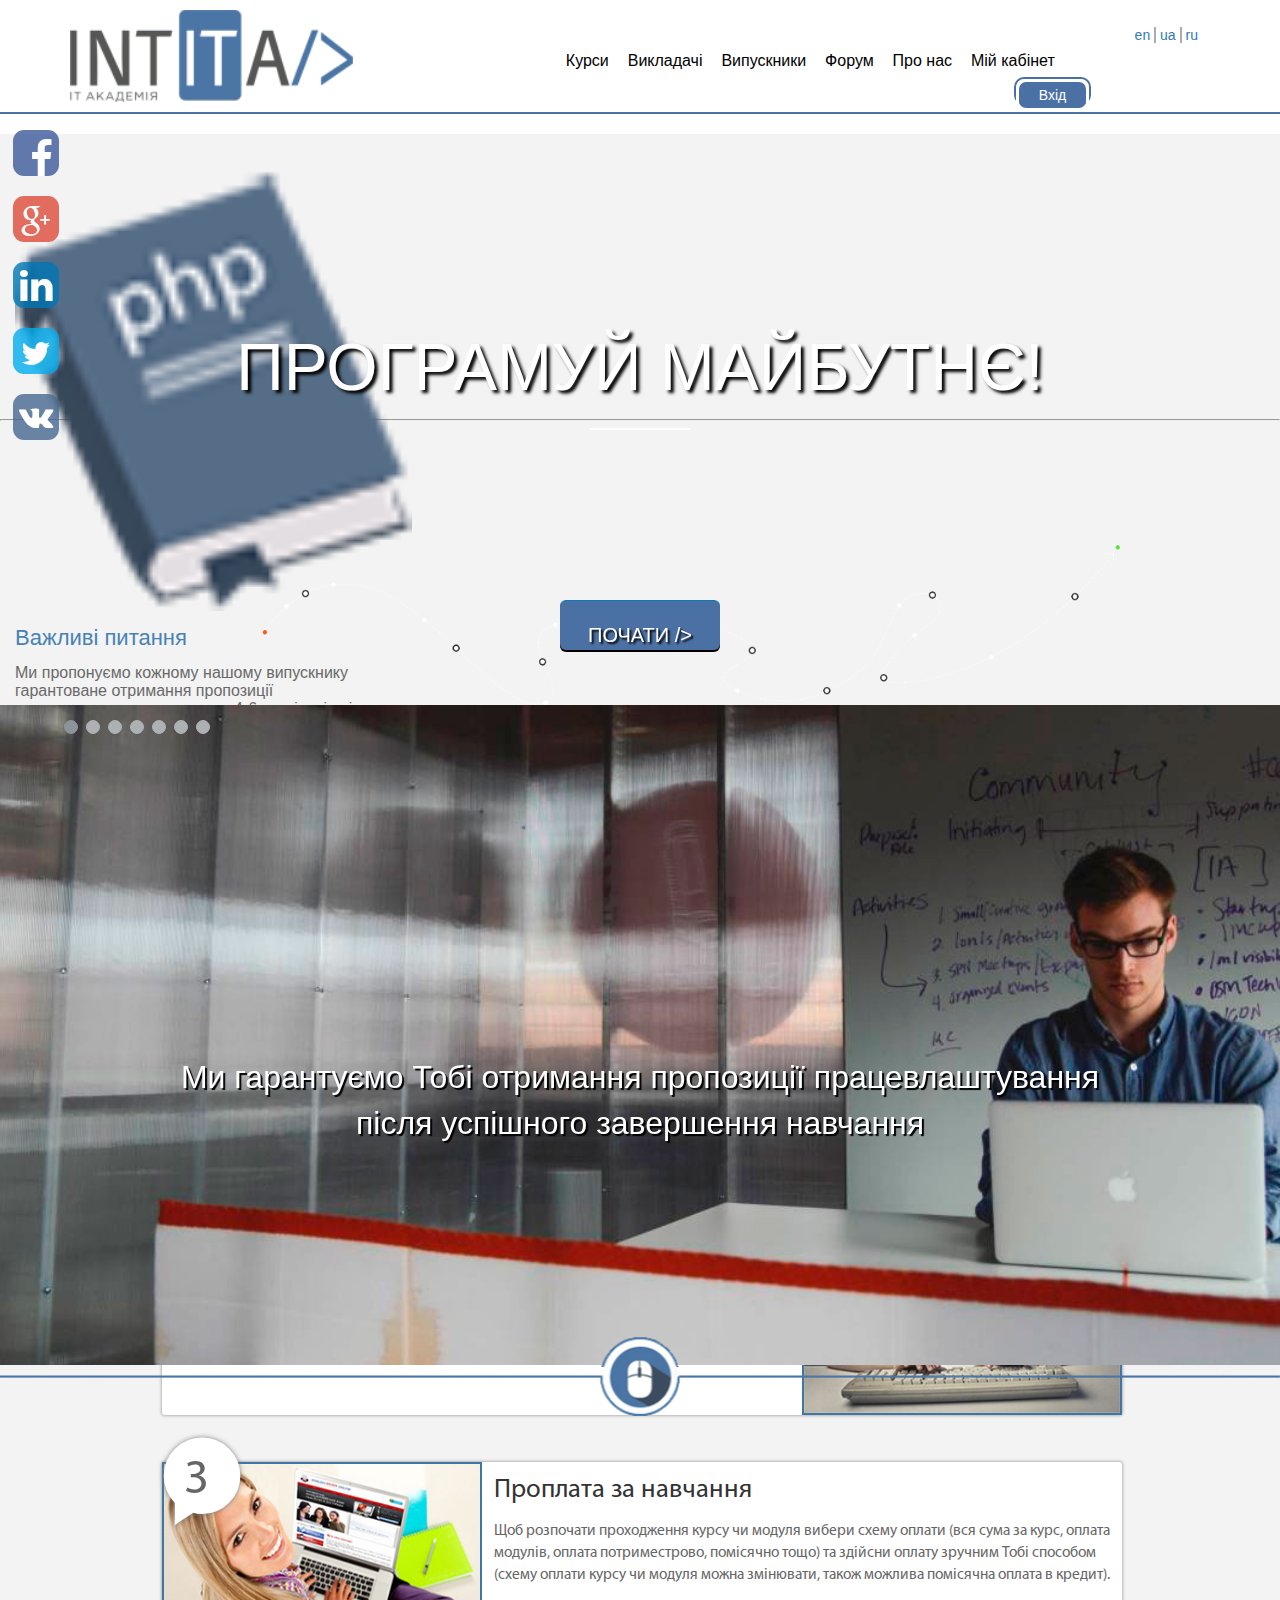
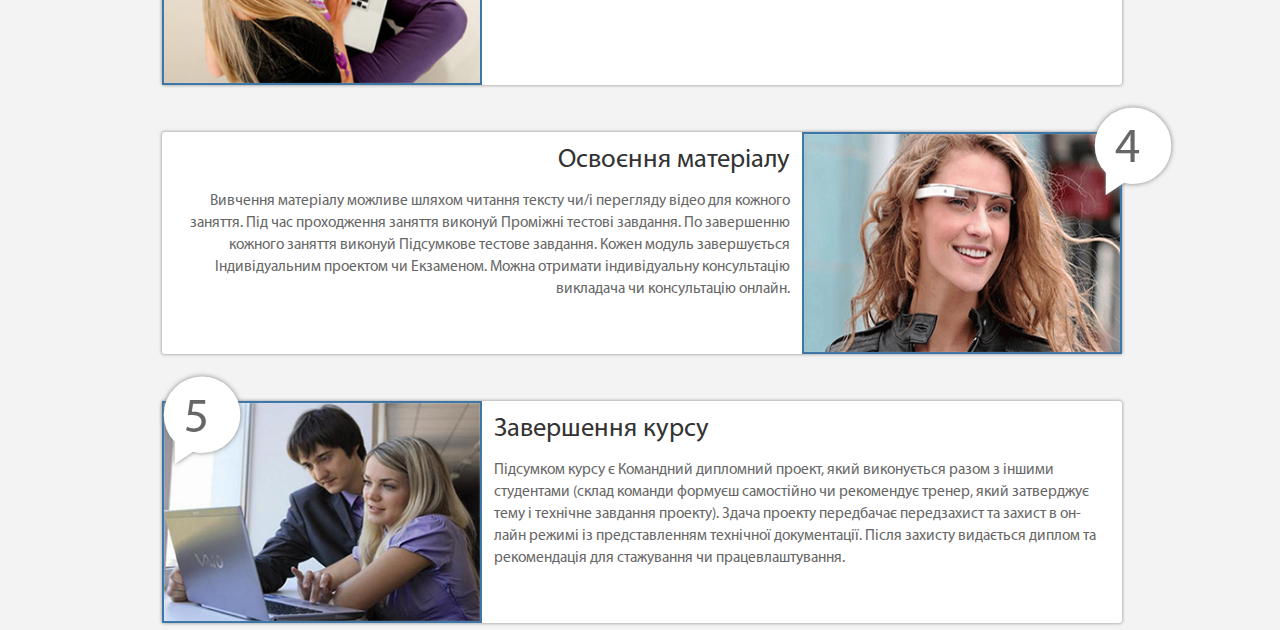
==== commit 56b32aa2: "merge caroules again-pain" ====
--- a/index.html
+++ b/index.html
@@ -17,7 +17,7 @@
 
     <!--scripts-->
     <script src="external_libs/jquery/jquery.min.js"></script>
-    <script src="js/menuButton.js"></script>
+    <script src="js/menuButtonRocket.js"></script>
     <script src="external_libs/bootstrap/bootstrap.min.js"></script>
     <script src="js/owl.carousel.min.js"></script>
     <script src="js/jquery.liCover.js"></script>
@@ -51,6 +51,7 @@
                             <a href="#" class="navbuttonStyle_N5U">Випускники</a>
                             <a href="#" class="navbuttonStyle_N5U">Форум</a>
                             <a href="#" class="navbuttonStyle_N5U">Про нас</a>
+                            <a href="#" class="navbuttonStyle_N5U">Мій кабінет</a>
                         </div>
                         <span class="enterButtonBlueBorder_N5U">
                                 <span class="enterButtonWhiteBorder_N5U">
@@ -81,12 +82,12 @@
                     <a href="#" class="navbuttonStyle_N5U">Випускники</a>
                     <a href="#" class="navbuttonStyle_N5U">Форум</a>
                     <a href="#" class="navbuttonStyle_N5U">Про нас</a>
-                </div>
-
+                    <a href="#" class="navbuttonStyle_N5U">Мій кабінет</a>
+                </div>
                 <span class="enterButtonBlueBorder_N5U">
-                        <span class="enterButtonWhiteBorder_N5U"><a href="#"
-                                                                    class="enterButton_N5U">Вхід</a></span>
-                    </span>
+                    <span class="enterButtonWhiteBorder_N5U">
+                    <a href="#" class="enterButton_N5U">Вхід</a></span>
+                </span>
             </div>
         </div>
     </div>
@@ -155,104 +156,69 @@
 
 <!--    </content-->
 <!--    Carusel-->
-
-<!--   Фіксовані елементи-->
-<div class="slider_center">
-    <div class="slider_center_text">
+  <!--   Фіксовані елементи-->
+  <div class="caruselka">
+    <div class="slider_center">
+      <div class="slider_center_text">
         <p class="losung">Програмуй майбутнє!</p>
         <hr>
 
-    </div>
-    <div class="slider_center_hr">
+      </div>
+      <div class="slider_center_hr">
         <hr>
-    </div>
-    <div class="slider_scroll">
+      </div>
+      <div class="slider_scroll">
         <div class="scroll">
-            <img src="images/Carusel/line.png" alt="line">
-            <div class="button">
-                <a class="slider_button" href="#">Почати /></a>
-            </div>
-        </div>
-    </div>
-</div>
-
-<div id="slider" class="owl-carousel">
-    <div class="slide">
+          <img src="images/Carusel/line.png" alt="line">
+          <div class="button">
+            <a class="slider_button" href="#">Почати /></a>
+          </div>
+        </div>
+    </div>
+    <div id="slider" class="owl-carousel">
+      <div class="slide">
         <p>Ми гарантуємо Тобі отримання пропозиції працевлаштування
-            <br>після успішного завершення навчання</p>
+          <br>після успішного завершення навчання</p>
         <img src="images/Carusel/1.jpg" alt="">
-    </div>
-    <div class="slide">
+      </div>
+      <div class="slide">
         <p>
-            Не упусти свій шанс змінити світ - отримай якісну та сучасну освіту
-            <br>і стань класним спеціалістом!
+          Не упусти свій шанс змінити світ - отримай якісну та сучасну освіту
+          <br>і стань класним спеціалістом!
         </p>
         <img src="images/Carusel/2.jpg" alt="">
-    </div>
-    <div class="slide">
+      </div>
+      <div class="slide">
         <p>Хочеш стати висококласним спеціалістом? Приймай вірне рішення - навчайся з нами!
-            <br> Ми працюємо на результат!</p>
+          <br> Ми працюємо на результат!</p>
         <img src="images/Carusel/3.jpg" alt="">
-    </div>
-    <div class="slide">
+      </div>
+      <div class="slide">
         <p>Не втрачай шансу на творчу, цікаву та перспективну працю –
-            <br> плануй своє професійне майбутнє вже сьогодні!</p>
+          <br> плануй своє професійне майбутнє вже сьогодні!</p>
         <img src="images/Carusel/4.jpg" alt="">
-    </div>
-    <div class="slide">
+      </div>
+      <div class="slide">
         <p>Один рік цікавого навчання - і ти станеш гарним програмістом
-            <br>готовим працювати в індустрії інформаційних технологій!</p>
+          <br>готовим працювати в індустрії інформаційних технологій!</p>
         <img src="images/Carusel/5.jpg" alt="">
-    </div>
-    <div class="slide">
+      </div>
+      <div class="slide">
         <p>Мрієш заробляти улюбленою справою і отримувати задоволення від професії?
-            <br> Скористайся можливістю потрапити у світ інформаційних технологій!</p>
+          <br> Скористайся можливістю потрапити у світ інформаційних технологій!</p>
         <img src="images/Carusel/6.jpg" alt="">
-    </div>
-    <div class="slide">
+      </div>
+      <div class="slide">
         <p>
-            В майбутньому буде два типи робіт: ті - де Ти будеш керувати комп'ютером - програмувати
-            <br> і ті - де машини вказуватимуть що робити Тобі!</p>
+          В майбутньому буде два типи робіт: ті - де Ти будеш керувати комп'ютером - програмувати
+          <br> і ті - де машини вказуватимуть що робити Тобі!</p>
         <img src="images/Carusel/7.jpg" alt="">
-    </div>
-</div>
-<div class="mouse_line">
-    <a id="mouse_line"><img href="#" src="images/Carusel/mouseLine.png"></a>
-
-</div>
-
-<!--    End of Carusel-->
-<!--main <content-->
-
-<div class="about_us row row-centered">
-    <div class="col-lg-9 col-md-10 col-sm-9 col-xs-12 col-centered about-container">
-        <div class="row row-centered">
-            <div class="gray_big">Про нас</div>
-            <div class="blue_bordered col-xs-12 col-centered ">
-                Важлива інформація про навчання разом з нами
-            </div>
-        </div>
-        <div class="row row-centered">
-            <div class="col-md-12 col-centered" id="under_about">
-                <div class="col-md-4 about-box">
-
-                    <img src="images/image1.png" alt="what you dreaming?">
-                    <div class="about-head">Про що мрієш ти?</div>
-                    <p>Можливо, це свобода жити своїм життям? Самостійно керувати власним часом з можливістю заробляти,
-                        улюбленою справою і отримувати задоволення від сучасної професії?</p>
-
-
-                    <div class="col-md-12 hidden-lg hidden-md about-details">
-                        <a href="#">детальніше ...</a>
-                    </div>
-
-                </div>
-                <div class="col-md-4 about-box">
-                    <img src="images/image2.png" alt="knowledge of future">
-                    <div class="about-head">Навчання майбутнього</div>
-                    <p>На відміну від традиційних закладів, ми навчаємо не задля оцінок. Ми працюємо індивідуально з
-                        кожним студентом, щоб досягти 100% засвоєння необхідних знань.</p>
-
+      </div>
+    </div>
+    <div class="mouse_line">
+      <a id="mouse_line"><img href="#" src="images/Carusel/mouseLine.png"></a>
+    </div>
+  </div>
 
                     <div class="col-md-12 hidden-lg hidden-md about-details">
                         <a href="#">детальніше ...</a></div>
@@ -362,8 +328,6 @@
                 </div>
             </div>
         </div>
-
-
     </div>
 </div>
 
@@ -378,10 +342,9 @@
 <!--   endof footer-->
 <!--Scroll To Top-->
 <a href="#" class="scrollToTop-V"></a>
-<div class="rocket-station">
-    <div class="rocket"></div>
-    <div class="exhaust"></div>
-</div>
+
+<div class="rocket"></div>
+<div class="exhaust"></div>
 
 </body>
 
--- a/css/main.css
+++ b/css/main.css
@@ -39,7 +39,7 @@
     border-radius: 10px;
     border: 2px solid #4b70a3;
     padding-top: 8px;
-    margin-left: calc(35vw);
+    margin-left: 35vw;
 }
 
 .enterButtonWhiteBorder_N5U {
@@ -72,7 +72,50 @@
     padding-right: 4px;
 }
 
-@media screen and (max-width: 768px) {
+@media screen and (min-width: 769px) and (max-width: 991px){
+    .headerIMG_N5U {
+        width: 40rem;
+        margin-left: calc(50vw - 200px);
+    }
+
+    .enterButtonBlueBorder_N5U {
+        position: relative;
+        top: 24px;
+        left: 10vw;
+        border-radius: 15px;
+        border: 2px solid #4b70a3;
+        padding-top: 25px;
+        /*margin: -23.5px 0 0 calc(50vw - 70px);*/
+    }
+
+    .enterButtonWhiteBorder_N5U {
+        border-radius: 15px;
+        border: 5px solid white;
+        padding: 10px 0 10px 0;
+    }
+
+    .enterButton_N5U {
+        font-size: 3rem;
+        border-radius: 10px;
+    }
+
+    .navbuttonStyle_N5U {
+        font-size: 3rem;
+    }
+    .navbuttons_N5U {
+        margin-top: 0;
+        margin-left: 15vw;
+    }
+
+    .localisationButtons_N5U {
+        margin-top: -0px;
+    }
+
+    .localisationButtons_N5U>a {
+        font-size: 3rem;
+    }
+}
+@media screen and (max-width: 768px){
     .headerIMG_N5U {
         width: 40rem;
         margin-left: calc(50vw - 200px);
@@ -99,58 +142,13 @@
 
     .navbuttonStyle_N5U {
         font-size: 3rem;
-        margin-left: 10vw;
+        margin-left: 15vw;
     }
 
     .localisationButtons_N5U {
         margin-top: -42px;
     }
-
-    .localisationButtons_N5U > a {
-        font-size: 2rem;
-    }
-}
-
-@media screen and (min-width: 769px) and (max-width: 991px) {
-    .headerIMG_N5U {
-        width: 40rem;
-        margin-left: calc(50vw - 200px);
-        /*margin-bottom: 20px;*/
-    }
-
-    .enterButtonBlueBorder_N5U {
-        border-radius: 15px;
-        border: 2px solid #4b70a3;
-        padding-top: 25px;
-        margin: -23.5px 0 0 calc(50vw - 70px);
-    }
-
-    .enterButtonWhiteBorder_N5U {
-        border-radius: 15px;
-        border: 5px solid white;
-        padding: 10px 0 10px 0;
-    }
-
-    .enterButton_N5U {
-        font-size: 3rem;
-        border-radius: 10px;
-    }
-
-    .navbuttonStyle_N5U {
-        font-size: 3rem;
-    }
-
-    .navbuttons_N5U {
-        margin-top: 0;
-        margin-left: 25vw;
-    }
-
-    .localisationButtons_N5U {
-        margin-top: -0px;
-    }
-
-    .localisationButtons_N5U > a {
-        font-size: 2rem;
+    .localisationButtons_N5U>a {
     }
 }
 
@@ -214,10 +212,7 @@
 .step_container {
     background: white;
     margin-top: 40px;
-    padding-top: 0;
-    padding-right: 0;
-    padding-left: 0;
-    padding-bottom: 0;
+    padding: 0;
     border-radius: 3px;
     box-shadow: 0 0 0.2em 0.07em #b6b2b5;
     position: relative;
@@ -318,8 +313,8 @@
 /*social buttons styles*/
 .min_menu-V {
     position: fixed;
-    left: 15px;
-    top: 10px;
+    left: 1%;
+    top: 1%;
     padding: 0;
     z-index: 50;
 }
@@ -327,7 +322,7 @@
 .dropdown_menu_ul {
     position: fixed;
     top: 0;
-    left: 2px;
+    left: 0;
     z-index: -1;
     width: 250px;
     padding-left: 65px;
@@ -369,21 +364,9 @@
 
 .social-btns {
     position: fixed;
-    top: 110px;
-    left: 15px;
+    top: 130px;
+    left: 1%;
     z-index: 50;
-}
-
-@media screen and (max-width: 768px) {
-    .social-btns {
-        top: 290px;
-    }
-}
-
-@media screen and (min-width: 769px) and (max-width: 991px) {
-    .social-btns {
-        top: 240px;
-    }
 }
 
 .social-btn-V {
@@ -480,6 +463,31 @@
 .i-btn-vk {
     margin-left: -1px;
     margin-right: 1px;
+}
+
+@media screen and (max-width: 991px) {
+    .dropdown_menu_ul {
+        width: 100%;
+        font-size: 80px;
+        padding-left: 20%;
+    }
+
+    .img_ITA {
+        display: none;
+    }
+
+    .btn-menu {
+        border-radius: 5%;
+        position: fixed;
+        height: 150px;
+        width: 150px;
+    }
+
+    .i-btn-menu {
+        font-size: 135px;
+        top: -20px;
+        left: -20px;
+    }
 }
 
 /*endof social buttons styles*/
@@ -507,7 +515,6 @@
 
 .rocket-station {
     /*position: fixed;*/
-
 }
 
 .rocket {
@@ -529,3 +536,11 @@
     z-index: 102;
     display: none;
 }
+
+@media screen and (max-width: 991px) {
+    .scrollToTop-V {
+        width: 200px;
+        height: 200px;
+        background-size: 200px;
+    }
+}--- a/css/liCover.css
+++ b/css/liCover.css
@@ -6,10 +6,20 @@
   position: relative;
 }
 
+.caruselka {
+  margin-top: 15px;
+  margin-bottom: 20px;
+}
+
 #slider,
 .slide {
   height: 660px;
   width: 100%;
+}
+
+.center {
+  margin: 0 auto;
+  width: 80%;
 }
 
 .slide p {
@@ -39,9 +49,8 @@
 
 .slider_center {
   position: absolute;
-  color: #383838;
   width: 100%;
-  min-width: 1200px;
+  min-width: 100%;
   margin-top: 237px;
 }
 
@@ -51,6 +60,7 @@
 
 .losung {
   font-size: 66px;
+  /*  font-size: 5rem;*/
   font-family: "Myriad Pro", sans-serif;
   text-shadow: 0.05em 0.05em 0.05em #000;
   position: relative;
@@ -60,10 +70,11 @@
   z-index: 10;
   line-height: 5%;
   font-weight: lighter;
+  width: 100%;
 }
 
 .slider_container {
-  position: absolute;
+  position: relative;
 }
 
 .slider_scroll .button {
@@ -81,13 +92,14 @@
 
 .slider_scroll .scroll img {
   height: 160px;
-  width: 960px;
+  max-width: 960px;
   display: block;
   margin: 0 auto;
 }
 
 img {
   border-style: none;
+  width: 100%;
 }
 
 .slider_scroll .button a {
@@ -156,22 +168,15 @@
 
 .mouse_line {
   display: inline-block;
-  position: absolute;
+  position: relative;
   margin-top: -36px;
   width: 100%;
-  height: 78px;
+  max-height: 78px;
   z-index: 2;
 }
 
 .mouse_line img {
   width: 100%;
-  min-height: 78px;
-  z-index: auto;
-}
-
-#mouse_line {
-  width: 100%;
-  min-height: 78px;
 }
 
 #mouse_line a:hover {
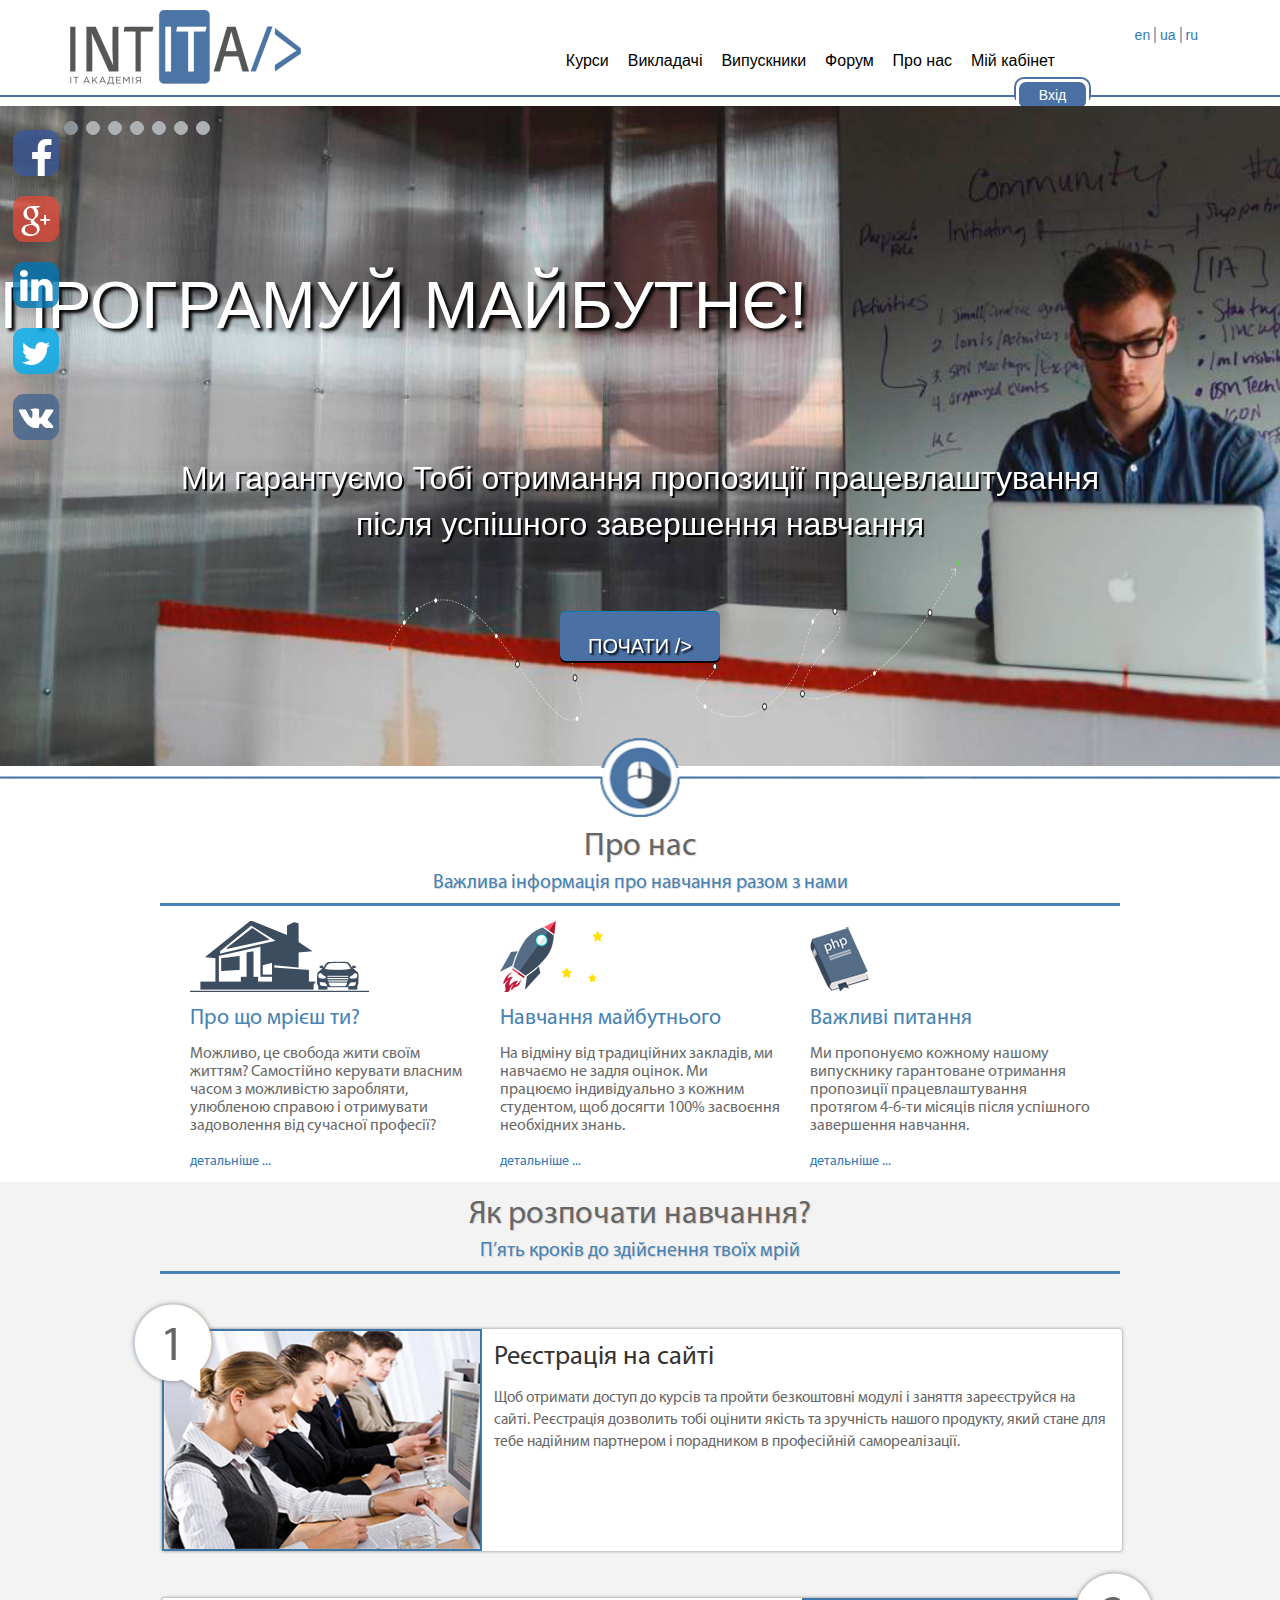
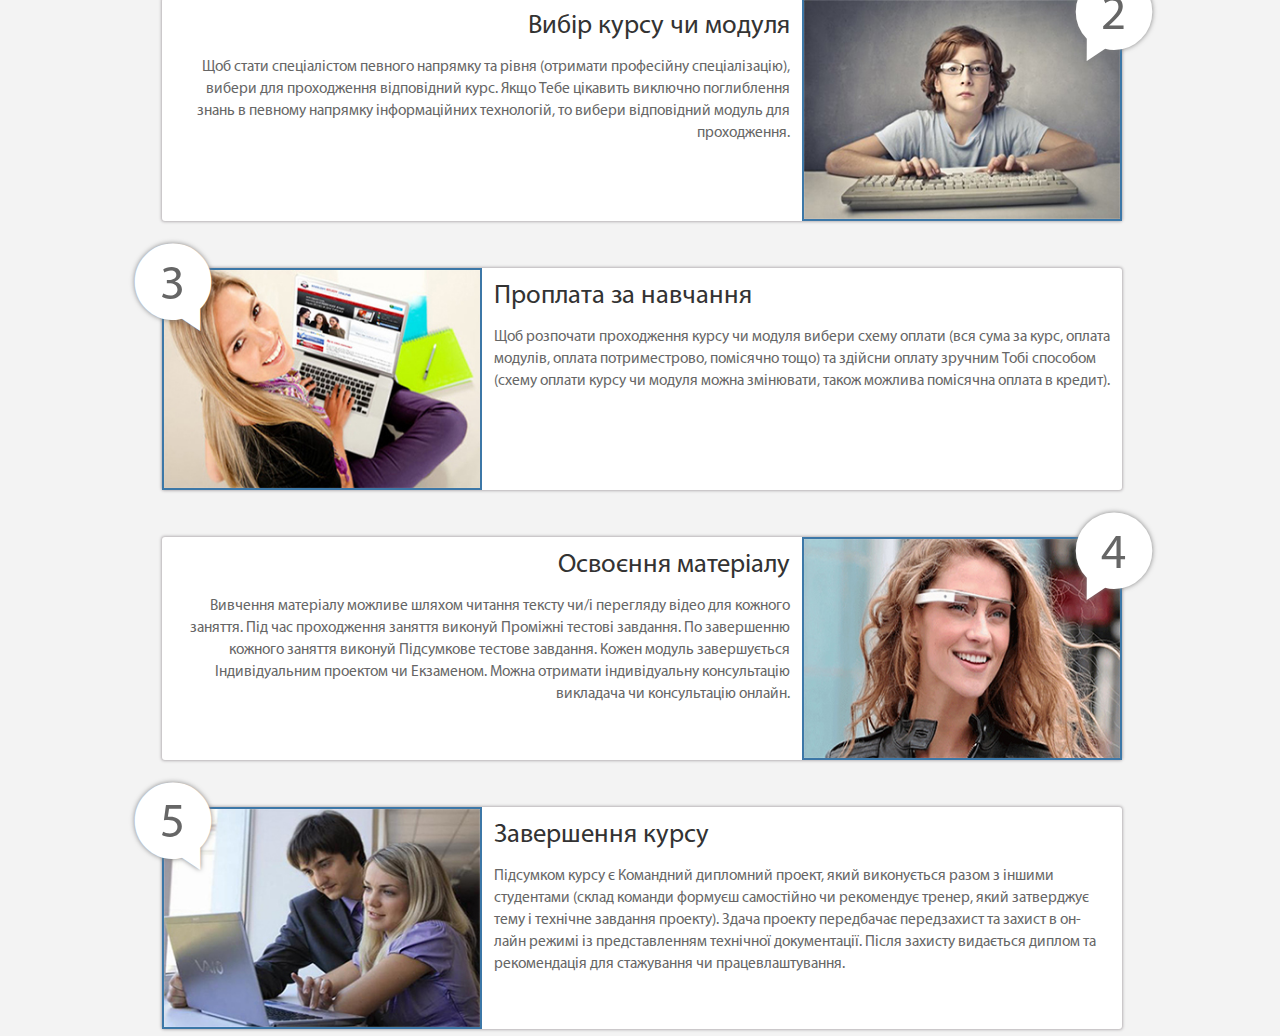
==== commit 87f7ecca: "dead confl" ====
--- a/index.html
+++ b/index.html
@@ -17,11 +17,11 @@
 
     <!--scripts-->
     <script src="external_libs/jquery/jquery.min.js"></script>
+    <script src="js/script.js"></script>
     <script src="js/menuButtonRocket.js"></script>
     <script src="external_libs/bootstrap/bootstrap.min.js"></script>
     <script src="js/owl.carousel.min.js"></script>
     <script src="js/jquery.liCover.js"></script>
-    <script src="js/script.js"></script>
 
     <!--end of scripts-->
 
@@ -156,69 +156,101 @@
 
 <!--    </content-->
 <!--    Carusel-->
-  <!--   Фіксовані елементи-->
-  <div class="caruselka">
+<!--   Фіксовані елементи-->
+<div class="caruselka">
     <div class="slider_center">
-      <div class="slider_center_text">
-        <p class="losung">Програмуй майбутнє!</p>
-        <hr>
-
-      </div>
-      <div class="slider_center_hr">
-        <hr>
-      </div>
-      <div class="slider_scroll">
-        <div class="scroll">
-          <img src="images/Carusel/line.png" alt="line">
-          <div class="button">
-            <a class="slider_button" href="#">Почати /></a>
-          </div>
-        </div>
-    </div>
-    <div id="slider" class="owl-carousel">
-      <div class="slide">
-        <p>Ми гарантуємо Тобі отримання пропозиції працевлаштування
-          <br>після успішного завершення навчання</p>
-        <img src="images/Carusel/1.jpg" alt="">
-      </div>
-      <div class="slide">
-        <p>
-          Не упусти свій шанс змінити світ - отримай якісну та сучасну освіту
-          <br>і стань класним спеціалістом!
-        </p>
-        <img src="images/Carusel/2.jpg" alt="">
-      </div>
-      <div class="slide">
-        <p>Хочеш стати висококласним спеціалістом? Приймай вірне рішення - навчайся з нами!
-          <br> Ми працюємо на результат!</p>
-        <img src="images/Carusel/3.jpg" alt="">
-      </div>
-      <div class="slide">
-        <p>Не втрачай шансу на творчу, цікаву та перспективну працю –
-          <br> плануй своє професійне майбутнє вже сьогодні!</p>
-        <img src="images/Carusel/4.jpg" alt="">
-      </div>
-      <div class="slide">
-        <p>Один рік цікавого навчання - і ти станеш гарним програмістом
-          <br>готовим працювати в індустрії інформаційних технологій!</p>
-        <img src="images/Carusel/5.jpg" alt="">
-      </div>
-      <div class="slide">
-        <p>Мрієш заробляти улюбленою справою і отримувати задоволення від професії?
-          <br> Скористайся можливістю потрапити у світ інформаційних технологій!</p>
-        <img src="images/Carusel/6.jpg" alt="">
-      </div>
-      <div class="slide">
-        <p>
-          В майбутньому буде два типи робіт: ті - де Ти будеш керувати комп'ютером - програмувати
-          <br> і ті - де машини вказуватимуть що робити Тобі!</p>
-        <img src="images/Carusel/7.jpg" alt="">
-      </div>
-    </div>
-    <div class="mouse_line">
-      <a id="mouse_line"><img href="#" src="images/Carusel/mouseLine.png"></a>
-    </div>
-  </div>
+        <div class="slider_center_text">
+            <p class="losung">Програмуй майбутнє!</p>
+            <!-- <hr> -->
+
+        </div>
+        <div class="slider_center_hr">
+            <hr>
+        </div>
+        <div class="slider_scroll">
+            <div class="scroll">
+                <img src="images/Carusel/line.png" alt="line">
+                <div class="button">
+                    <a class="slider_button" href="#">Почати /></a>
+                </div>
+            </div>
+        </div>
+        <div id="slider" class="owl-carousel">
+            <div class="slide">
+                <p>Ми гарантуємо Тобі отримання пропозиції працевлаштування
+                    <br>після успішного завершення навчання</p>
+                <img src="images/Carusel/1.jpg" alt="">
+            </div>
+            <div class="slide">
+                <p>
+                    Не упусти свій шанс змінити світ - отримай якісну та сучасну освіту
+                    <br>і стань класним спеціалістом!
+                </p>
+                <img src="images/Carusel/2.jpg" alt="">
+            </div>
+            <div class="slide">
+                <p>Хочеш стати висококласним спеціалістом? Приймай вірне рішення - навчайся з нами!
+                    <br> Ми працюємо на результат!</p>
+                <img src="images/Carusel/3.jpg" alt="">
+            </div>
+            <div class="slide">
+                <p>Не втрачай шансу на творчу, цікаву та перспективну працю –
+                    <br> плануй своє професійне майбутнє вже сьогодні!</p>
+                <img src="images/Carusel/4.jpg" alt="">
+            </div>
+            <div class="slide">
+                <p>Один рік цікавого навчання - і ти станеш гарним програмістом
+                    <br>готовим працювати в індустрії інформаційних технологій!</p>
+                <img src="images/Carusel/5.jpg" alt="">
+            </div>
+            <div class="slide">
+                <p>Мрієш заробляти улюбленою справою і отримувати задоволення від професії?
+                    <br> Скористайся можливістю потрапити у світ інформаційних технологій!</p>
+                <img src="images/Carusel/6.jpg" alt="">
+            </div>
+            <div class="slide">
+                <p>
+                    В майбутньому буде два типи робіт: ті - де Ти будеш керувати комп'ютером - програмувати
+                    <br> і ті - де машини вказуватимуть що робити Тобі!</p>
+                <img src="images/Carusel/7.jpg" alt="">
+            </div>
+        </div>
+        <div class="mouse_line">
+            <a id="mouse_line"><img href="#" src="images/Carusel/mouseLine.png"></a>
+        </div>
+    </div>
+</div>
+<!--    End of Carusel-->
+
+<!--main <content-->
+<div class="about_us row row-centered">
+    <div class="col-lg-9 col-md-10 col-sm-9 col-xs-12 col-centered about-container">
+        <div class="row row-centered">
+            <div class="gray_big">Про нас</div>
+            <div class="blue_bordered col-xs-12 col-centered ">
+                Важлива інформація про навчання разом з нами
+            </div>
+        </div>
+        <div class="row row-centered">
+            <div class="col-md-12 col-centered" id="under_about">
+                <div class="col-md-4 about-box">
+
+                    <img src="images/image1.png" alt="what you dreaming?">
+                    <div class="about-head">Про що мрієш ти?</div>
+                    <p>Можливо, це свобода жити своїм життям? Самостійно керувати власним часом з можливістю заробляти,
+                        улюбленою справою і отримувати задоволення від сучасної професії?</p>
+
+
+                    <div class="col-md-12 hidden-lg hidden-md about-details">
+                        <a href="#">детальніше ...</a>
+                    </div>
+
+                </div>
+                <div class="col-md-4 about-box">
+                    <img src="images/image2.png" alt="knowledge of future">
+                    <div class="about-head">Навчання майбутнього</div>
+                    <p>На відміну від традиційних закладів, ми навчаємо не задля оцінок. Ми працюємо індивідуально з
+                        кожним студентом, щоб досягти 100% засвоєння необхідних знань.</p>
 
                     <div class="col-md-12 hidden-lg hidden-md about-details">
                         <a href="#">детальніше ...</a></div>
--- a/css/main.css
+++ b/css/main.css
@@ -72,7 +72,7 @@
     padding-right: 4px;
 }
 
-@media screen and (min-width: 769px) and (max-width: 991px){
+@media screen and (min-width: 769px) and (max-width: 991px) {
     .headerIMG_N5U {
         width: 40rem;
         margin-left: calc(50vw - 200px);
@@ -102,6 +102,7 @@
     .navbuttonStyle_N5U {
         font-size: 3rem;
     }
+
     .navbuttons_N5U {
         margin-top: 0;
         margin-left: 15vw;
@@ -111,11 +112,12 @@
         margin-top: -0px;
     }
 
-    .localisationButtons_N5U>a {
+    .localisationButtons_N5U > a {
         font-size: 3rem;
     }
 }
-@media screen and (max-width: 768px){
+
+@media screen and (max-width: 768px) {
     .headerIMG_N5U {
         width: 40rem;
         margin-left: calc(50vw - 200px);
@@ -148,7 +150,8 @@
     .localisationButtons_N5U {
         margin-top: -42px;
     }
-    .localisationButtons_N5U>a {
+
+    .localisationButtons_N5U > a {
     }
 }
 
@@ -220,11 +223,13 @@
 
 .icon-container {
     position: absolute;
-    left: -3%;
+    left: -6%;
     top: -18%;
     font-size: 7em;
     color: white;
     text-shadow: 0 0 5px rgba(127, 127, 127, 1);
+    /**/
+
 }
 
 .icon {
@@ -234,14 +239,23 @@
 .icon-inner {
     position: absolute;
     top: 17%;
-    left: 37%;
+    left: 41%;
     font-size: 0.5em;
     color: #666666;
     text-shadow: none;
+
 }
 
 .step_container:nth-child(even) > .icon-container {
-    left: 94%;
+    left: 92%;
+}
+
+.step_container:nth-child(odd) > .icon-container {
+    transform: scale(-1, 1);
+}
+
+.step_container:nth-child(odd) > .icon-container .icon-inner {
+    transform: scale(-1, 1);
 }
 
 .step_head {
--- a/css/liCover.css
+++ b/css/liCover.css
@@ -1,42 +1,43 @@
 .cover {
-  opacity: 0;
+    opacity: 0;
 }
 
 .coverParent {
-  position: relative;
+    position: relative;
 }
 
 .caruselka {
-  margin-top: 15px;
-  margin-bottom: 20px;
+    margin-top: 0px;
+    margin-bottom: 0px;
 }
 
 #slider,
 .slide {
-  height: 660px;
-  width: 100%;
+    position: relative;
+    left: 0;
+    height: 660px;
+    width: 100%;
 }
 
 .center {
-  margin: 0 auto;
-  width: 80%;
+    margin: 0 auto;
+    width: 80%;
 }
 
 .slide p {
-  position: absolute;
-  font-size: 32px;
-  font-family: "MyriadPro", sans-serif;
-  font-weight: 200;
-  color: white;
-  text-shadow: 2px 2px 1px #000000;
-  text-align: center;
-  z-index: 1;
-  min-width: 100%;
-  margin-top: 350px;
+    position: absolute;
+    font-size: 32px;
+    font-family: "MyriadPro", sans-serif;
+    font-weight: 200;
+    color: white;
+    text-shadow: 2px 2px 1px #000000;
+    text-align: center;
+    z-index: 2;
+    min-width: 100%;
+    margin-top: 350px;
 }
 
-/*
-html,
+/*html,
 body {
   margin: 0;
   padding: 0;
@@ -44,141 +45,152 @@
   font-family: "MyriadPro", sans-serif;
   box-sizing: border-box;
   font-size: inherit;
-}
-*/
+}*/
 
 .slider_center {
-  position: absolute;
-  width: 100%;
-  min-width: 100%;
-  margin-top: 237px;
+    position: relative;
+    width: 100%;
+    min-width: 100%;
+    margin-top: 0px;
 }
 
 .slider_center_text {
-  text-transform: uppercase;
+    position: absolute;
+    margin-top: 200px;
+    /*top: 350px;*/
+    text-transform: uppercase;
 }
 
 .losung {
-  font-size: 66px;
-  /*  font-size: 5rem;*/
-  font-family: "Myriad Pro", sans-serif;
-  text-shadow: 0.05em 0.05em 0.05em #000;
-  position: relative;
-  margin-bottom: 50px;
-  text-align: center;
-  color: #ffffff;
-  z-index: 10;
-  line-height: 5%;
-  font-weight: lighter;
-  width: 100%;
+    font-size: 66px;
+    /*  font-size: 5rem;*/
+    font-family: "Myriad Pro", sans-serif;
+    text-shadow: 0.05em 0.05em 0.05em #000;
+    position: relative;
+    margin-bottom: 0px;
+    text-align: center;
+    color: #ffffff;
+    z-index: 10;
+    line-height: 5%;
+    font-weight: lighter;
+    width: 100%;
 }
 
 .slider_container {
-  position: relative;
+    /*position: absolute;*/
 }
 
-.slider_scroll .button {
-  position: absolute;
-  top: 10px;
-  left: 50%;
+.slider_scroll {
+    position: absolute;
+    margin-top: 450px;
+    margin-left: 20%;
+    margin-right: 30%;
+}
+
+.slider_scroll .slider_button {
+    position: absolute;
+    top: 10px;
+    left: 60%;
+    z-index: 10;
 }
 
 .slider_scroll .scroll {
-  position: relative;
-  height: 160px;
-  margin-top: 115px;
-  z-index: 10;
+    height: 160px;
+    margin-top: 5px;
+    z-index: 10;
 }
 
 .slider_scroll .scroll img {
-  height: 160px;
-  max-width: 960px;
-  display: block;
-  margin: 0 auto;
+    position: relative;
+    height: 160px;
+    max-width: 960px;
+    display: block;
+    margin: 0 10% 0 10%;
+    z-index: 2;
+    width: 100%;
 }
 
-img {
-  border-style: none;
-  width: 100%;
+.caruselka img {
+    border-style: none;
 }
 
 .slider_scroll .button a {
-  width: 160px;
-  height: 50px;
-  position: absolute;
-  text-shadow: 0.1em 0.1em 0.1em black;
-  color: white;
-  font: normal 400 0.54em/2.16em "MyriadPro2", sans-serif;
-  line-height: 300%;
-  vertical-align: middle;
-  text-align: center;
-  text-decoration: none;
-  font-weight: 300;
-  border-top: 0.05em solid #007cbf;
-  background: #4b70a3;
-  border-radius: 0.3em;
-  box-shadow: 0 0.1em 0 black;
-  z-index: 4;
-  font-size: 20px;
-  margin-left: -80px;
-  margin-top: 45px;
-  padding-top: 4px;
-  text-transform: uppercase;
+    width: 160px;
+    height: 50px;
+    position: absolute;
+    text-shadow: 0.1em 0.1em 0.1em black;
+    color: white;
+    font: normal 400 0.54em/2.16em "MyriadPro2", sans-serif;
+    line-height: 300%;
+    vertical-align: middle;
+    text-align: center;
+    text-decoration: none;
+    font-weight: 300;
+    border-top: 0.05em solid #007cbf;
+    background: #4b70a3;
+    border-radius: 0.3em;
+    box-shadow: 0 0.1em 0 black;
+    z-index: 4;
+    font-size: 20px;
+    margin-left: -80px;
+    margin-top: 45px;
+    padding-top: 4px;
+    text-transform: uppercase;
 }
 
 .slider_scroll .button a:hover {
-  background: #585c60;
-  border: none;
+    background: #585c60;
+    border: none;
 }
 
 .owl-theme .owl-controls .owl-page span {
-  display: block;
-  width: 15px;
-  height: 15px;
-  margin: 4px;
-  filter: Alpha(Opacity=50);
-  opacity: 0.5;
-  -webkit-border-radius: 0.4em;
-  -moz-border-radius: 0.4em;
-  border-radius: 0.4em;
-  background: #869791;
+    display: block;
+    width: 15px;
+    height: 15px;
+    margin: 4px;
+    filter: Alpha(Opacity=50);
+    opacity: 0.5;
+    -webkit-border-radius: 0.4em;
+    -moz-border-radius: 0.4em;
+    border-radius: 0.4em;
+    background: #869791;
 }
 
 .slider_center_hr {
-  height: 2px;
-  z-index: 20;
-  position: relative;
+    height: 2px;
+    z-index: 20;
+    position: relative;
 }
 
 .slider_center_hr hr {
-  border: 1px solid #ffffff;
-  width: 100px;
+    border: 1px solid #ffffff;
+    width: 100px;
 }
 
 hr {
-  display: block;
-  -webkit-margin-before: 0.5em;
-  -webkit-margin-after: 0.5em;
-  -webkit-margin-start: auto;
-  -webkit-margin-end: auto;
-  border-style: inset;
-  border-width: 1px;
-  z-index: 10;
+    display: block;
+    -webkit-margin-before: 0.5em;
+    -webkit-margin-after: 0.5em;
+    -webkit-margin-start: auto;
+    -webkit-margin-end: auto;
+    border-style: inset;
+    border-width: 1px;
+    z-index: 10;
 }
 
 .mouse_line {
-  display: inline-block;
-  position: relative;
-  margin-top: -36px;
-  width: 100%;
-  max-height: 78px;
-  z-index: 2;
+    display: inline-block;
+    position: relative;
+    margin-top: -36px;
+    width: 100%;
+    max-height: 78px;
+    z-index: 2;
 }
 
 .mouse_line img {
-  width: 100%;
+    width: 100%;
 }
 
 #mouse_line a:hover {
-  color: #666666;
+    color: #666666;
 }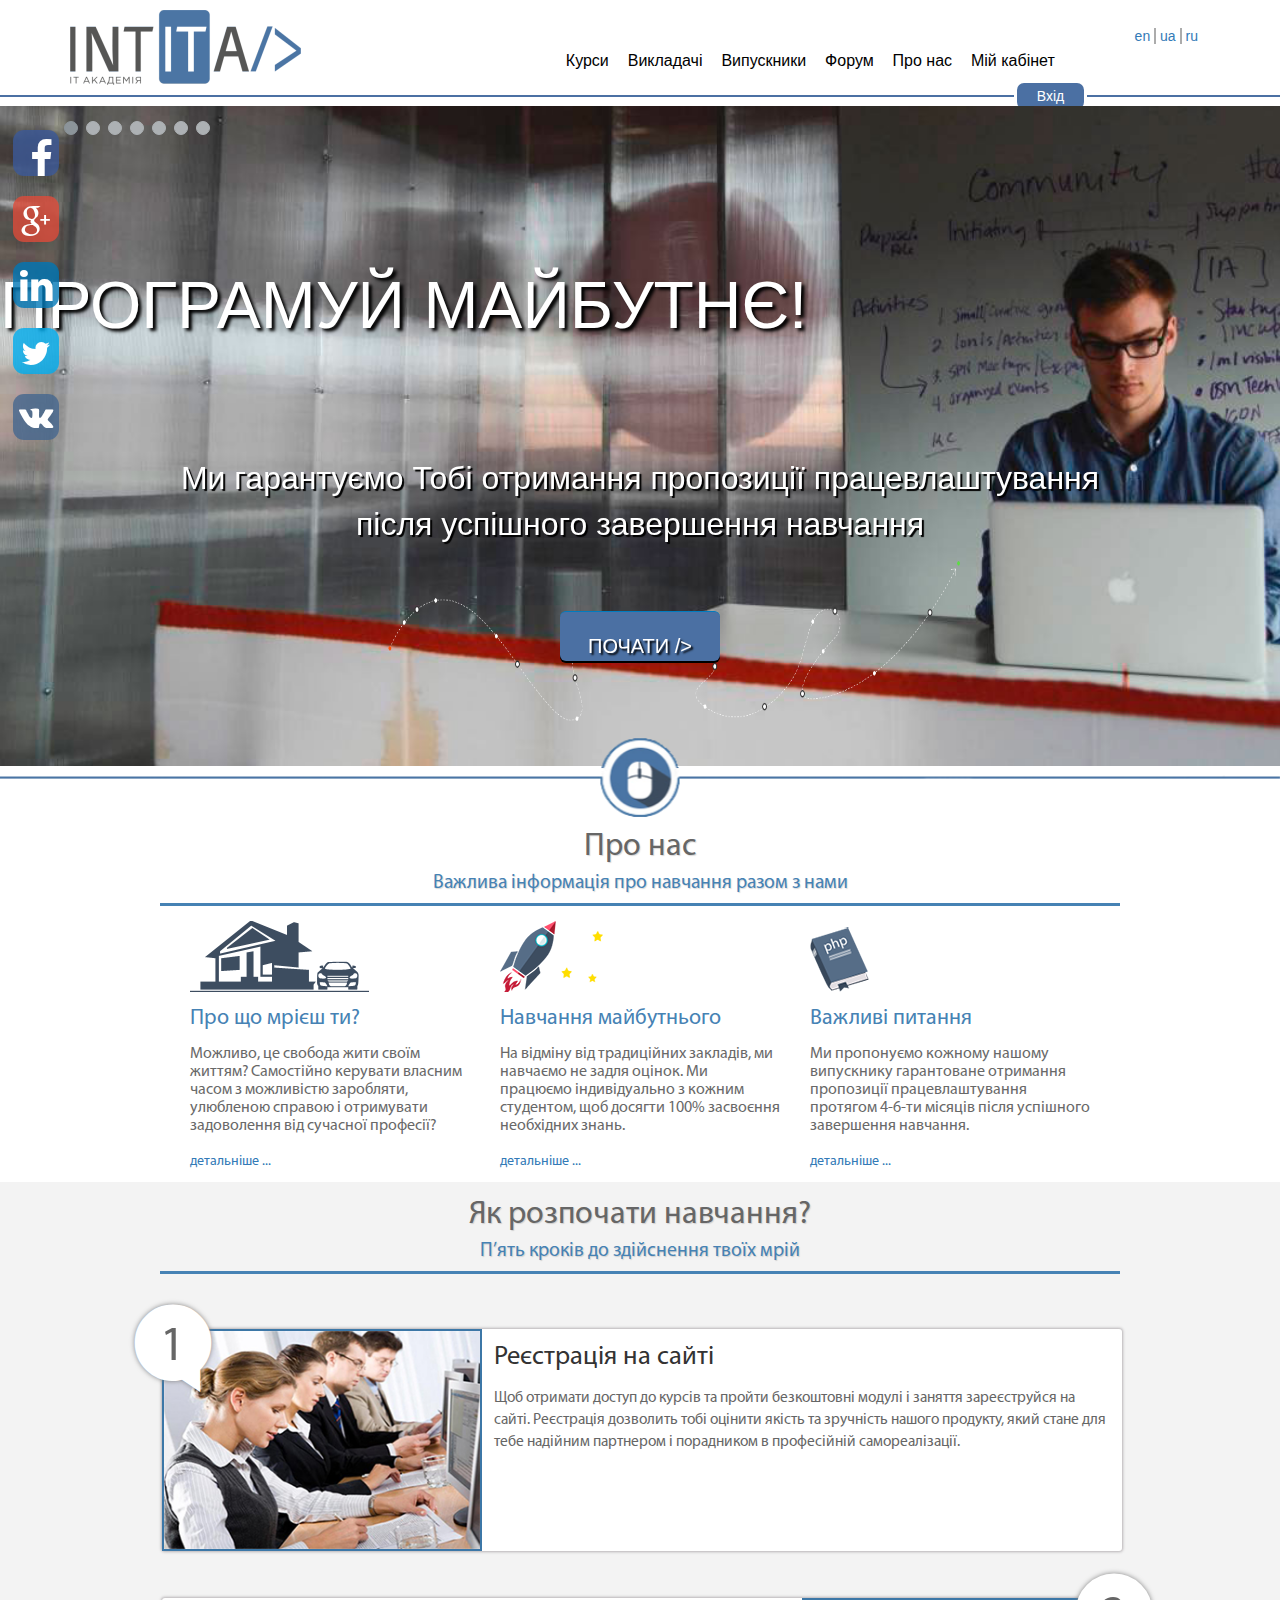
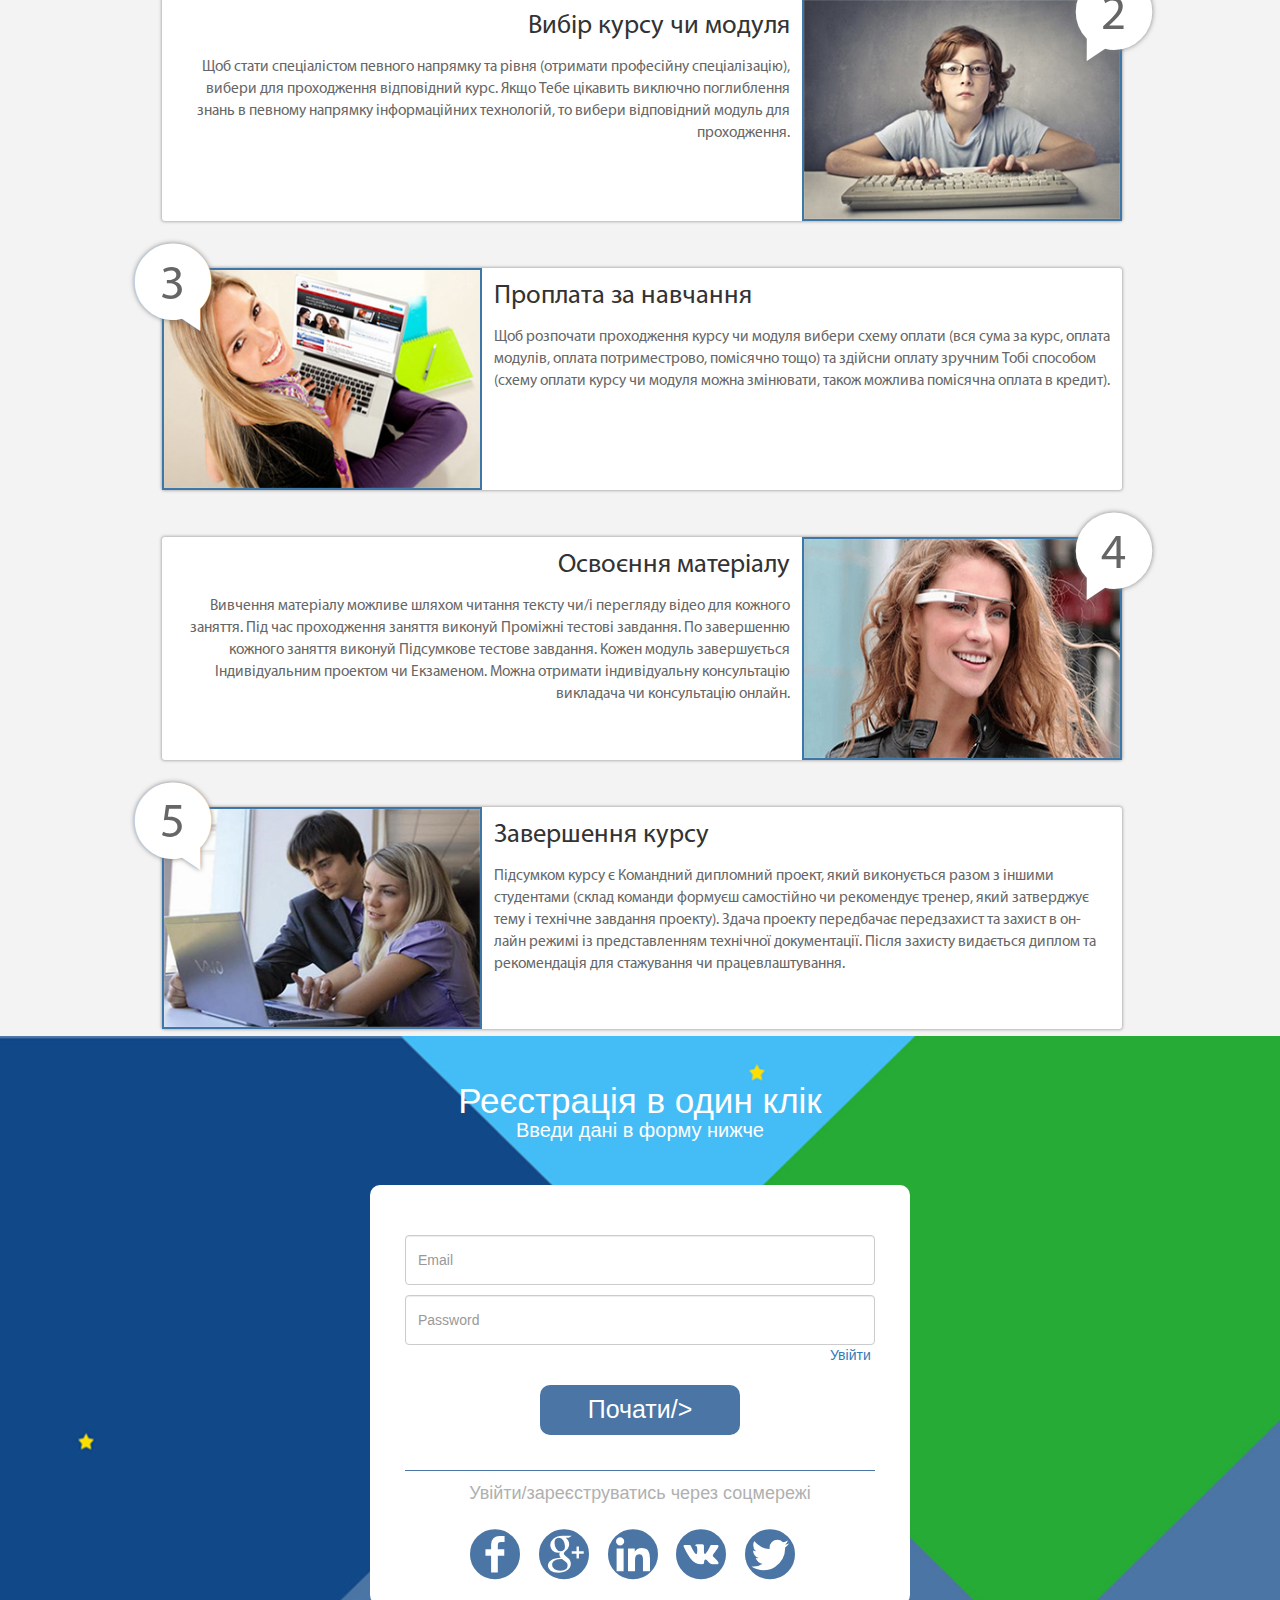
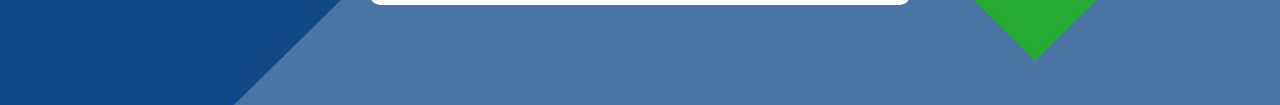
==== commit e4b6d060: "merged form" ====
--- a/index.html
+++ b/index.html
@@ -3,7 +3,7 @@
 <head>
     <meta charset="UTF-8">
     <title>Intita first page</title>
-    <!--    styles-->
+<!--    styles-->
     <link rel="stylesheet" href="external_libs/bootstrap/bootstrap.min.css">
     <link rel="stylesheet" href="external_libs/fontello/css/fontello.css">
     <link rel="stylesheet" href="css/main.css">
@@ -12,6 +12,7 @@
     <link rel="stylesheet" href="css/owl.carousel.min.css">
     <link rel="stylesheet" href="css/owl.theme.default.css">
     <link rel="stylesheet" href="css/liCover.css">
+    <link rel="stylesheet" type="text/css" href="fonts/form/flaticon/flaticon.css">
 
     <!--    end of styles-->
 
@@ -53,10 +54,8 @@
                             <a href="#" class="navbuttonStyle_N5U">Про нас</a>
                             <a href="#" class="navbuttonStyle_N5U">Мій кабінет</a>
                         </div>
-                        <span class="enterButtonBlueBorder_N5U">
-                                <span class="enterButtonWhiteBorder_N5U">
-                                    <a href="#" class="enterButton_N5U">Вхід</a>
-                                </span>
+                            <span class="enterButtonWhiteBorder_N5U">
+                                <a href="#" class="enterButton_N5U">Вхід</a>
                             </span>
                         <div class="localisationButtons_N5U">
                             <a href="#">en</a>
@@ -80,20 +79,17 @@
                     <a href="#" class="navbuttonStyle_N5U">Курси</a>
                     <a href="#" class="navbuttonStyle_N5U">Викладачі</a>
                     <a href="#" class="navbuttonStyle_N5U">Випускники</a>
-                    <a href="#" class="navbuttonStyle_N5U">Форум</a>
+                    <p><a href="#" class="navbuttonStyle_N5U">Форум</a>
                     <a href="#" class="navbuttonStyle_N5U">Про нас</a>
-                    <a href="#" class="navbuttonStyle_N5U">Мій кабінет</a>
-                </div>
-                <span class="enterButtonBlueBorder_N5U">
-                    <span class="enterButtonWhiteBorder_N5U">
-                    <a href="#" class="enterButton_N5U">Вхід</a></span>
-                </span>
+                    <a href="#" class="navbuttonStyle_N5U">Мій кабінет</a></p>
+                </div>
+                    <span class="enterButtonWhiteBorder_N5U"><a href="#"
+                    class="enterButton_N5U">Вхід</a></span>
             </div>
         </div>
     </div>
 </header>
 <!--   endof header-->
-
 <!--   content-->
 <!--buttons block-->
 <div class="btn-group min_menu-V">
@@ -265,8 +261,6 @@
 
                     <div class="col-md-12 hidden-lg hidden-md about-details">
                         <a href="#">детальніше ...</a></div>
-
-
                 </div>
             </div>
         </div>
@@ -365,9 +359,40 @@
 
 <!--end of main content-->
 <!--form-->
-
-
-<!--end of form-->
+<div class="form_N5U">
+    <div class="row">
+        <div class="col-xs-12">
+            <div class="title_N5U">
+                <p>Реєстрація в один клік</p>
+                <p>Введи дані в форму нижче</p>
+            </div>
+            <div class="formContainer_N5U">
+                <div class="formInputFields_N5U">
+                    <input type="email" class="form-control"
+                           id="inputEmail3" placeholder="Email">
+                    <input type="password" class="form-control"
+                           id="inputPassword3" placeholder="Password">
+                </div>
+                <a href="#" class="formEnterButton_N5U">Увійти</a>
+                <div class="formGoButton_N5U">
+                    <a href="#" class=""><div>Почати/></div></a>
+                </div>
+                <div class="formCenterBorder_N5U"></div>
+                <div class="formMessedge_N5U">Увійти/зареєструватись через соцмережі</div>
+                <div class="formSocialButtons_N5U">
+                    <a href="#" class="flaticon-facebook-logo"></a>
+                    <a href="#" class="flaticon-google-plus-social-logotype"></a>
+                    <a href="#" class="flaticon-linkedin-logo"></a>
+                    <a href="#" class="flaticon-vk-social-logotype"></a>
+                    <a href="#" class="flaticon-twitter-social-logotype"></a>
+                </div>
+            </div>
+        </div>
+    </div>
+</div>
+
+<!--endof form-->
+
 <!--   end of content-->
 <!--   footer-->
 
@@ -379,6 +404,4 @@
 <div class="exhaust"></div>
 
 </body>
-
-</html>
-
+</html>--- a/css/main.css
+++ b/css/main.css
@@ -5,9 +5,6 @@
     height: 100%;
 }
 
-/**{*/
-/*border: 1px black solid;*/
-/*}*/
 /*endof common styles*/
 
 /*header styles*/
@@ -21,7 +18,7 @@
 }
 
 .navbuttons_N5U {
-    margin: 5rem 0 12px 0;
+    margin: 5rem 0 13px 0;
 }
 
 .navbuttonStyle_N5U {
@@ -36,7 +33,8 @@
 }
 
 .enterButtonBlueBorder_N5U {
-    border-radius: 10px;
+    border-top-right-radius: 10px;
+    border-top-left-radius: 10px;
     border: 2px solid #4b70a3;
     padding-top: 8px;
     margin-left: 35vw;
@@ -46,6 +44,8 @@
     border-radius: 10px;
     border: 3px solid white;
     padding: 5px 0 5px 0;
+    margin-left: 35vw;
+
 }
 
 .enterButton_N5U {
@@ -70,89 +70,6 @@
 .localisationButtons_N5U > a:not(:last-child) {
     border-right: 2px solid #acacac;
     padding-right: 4px;
-}
-
-@media screen and (min-width: 769px) and (max-width: 991px) {
-    .headerIMG_N5U {
-        width: 40rem;
-        margin-left: calc(50vw - 200px);
-    }
-
-    .enterButtonBlueBorder_N5U {
-        position: relative;
-        top: 24px;
-        left: 10vw;
-        border-radius: 15px;
-        border: 2px solid #4b70a3;
-        padding-top: 25px;
-        /*margin: -23.5px 0 0 calc(50vw - 70px);*/
-    }
-
-    .enterButtonWhiteBorder_N5U {
-        border-radius: 15px;
-        border: 5px solid white;
-        padding: 10px 0 10px 0;
-    }
-
-    .enterButton_N5U {
-        font-size: 3rem;
-        border-radius: 10px;
-    }
-
-    .navbuttonStyle_N5U {
-        font-size: 3rem;
-    }
-
-    .navbuttons_N5U {
-        margin-top: 0;
-        margin-left: 15vw;
-    }
-
-    .localisationButtons_N5U {
-        margin-top: -0px;
-    }
-
-    .localisationButtons_N5U > a {
-        font-size: 3rem;
-    }
-}
-
-@media screen and (max-width: 768px) {
-    .headerIMG_N5U {
-        width: 40rem;
-        margin-left: calc(50vw - 200px);
-    }
-
-    .enterButtonBlueBorder_N5U {
-        border-radius: 15px;
-        border: 2px solid #4b70a3;
-        padding-top: 25px;
-        margin: -1px 0 0 calc(50vw - 70px);
-    }
-
-    .enterButtonWhiteBorder_N5U {
-        border-radius: 15px;
-        border: 5px solid white;
-        padding: 10px 0 10px 0;
-        background-color: white;
-    }
-
-    .enterButton_N5U {
-        font-size: 3rem;
-        border-radius: 10px;
-    }
-
-    .navbuttonStyle_N5U {
-        font-size: 3rem;
-        margin-left: 15vw;
-    }
-
-    .localisationButtons_N5U {
-        margin-top: -42px;
-    }
-
-    .localisationButtons_N5U > a {
-    }
 }
 
 /*endof header styles*/
@@ -478,37 +395,87 @@
     margin-left: -1px;
     margin-right: 1px;
 }
-
-@media screen and (max-width: 991px) {
-    .dropdown_menu_ul {
-        width: 100%;
-        font-size: 80px;
-        padding-left: 20%;
-    }
-
-    .img_ITA {
-        display: none;
-    }
-
-    .btn-menu {
-        border-radius: 5%;
-        position: fixed;
-        height: 150px;
-        width: 150px;
-    }
-
-    .i-btn-menu {
-        font-size: 135px;
-        top: -20px;
-        left: -20px;
-    }
-}
-
 /*endof social buttons styles*/
 /*form styles*/
-
+.form_N5U {
+    background-image: url("../images/formfon.jpg");
+}
+.form_N5U>.row {
+    margin-left: 0;
+    margin-right: 0;
+}
+.title_N5U {
+    margin-top: 40px;
+    margin-bottom: 40px;
+    font-size: 35px;
+    text-align: center;
+    color: white;
+}
+.title_N5U>p:nth-child(2) {
+    margin-top: -20px;
+    font-size: 20px;
+}
+.formContainer_N5U {
+    border-radius: 10px;
+    position: relative;
+    left: calc(50% - 270px);
+    background-color: white;
+    width: 540px;
+    height: 420px;
+    margin-bottom: 100px;
+}
+.formInputFields_N5U {
+    padding: 50px 35px 0 35px;
+}
+.formInputFields_N5U>input:first-child {
+    margin-bottom: 10px;
+    height: 50px;
+}
+.formInputFields_N5U>input:last-child {
+    height: 50px;
+}
+.formEnterButton_N5U {
+    margin-left: 460px;
+}
+.formGoButton_N5U {
+    margin-top: 20px;
+    height: 50px;
+    width: 200px;
+    background-color: #4b75a4;
+    margin-left: 170px;
+    border-radius: 10px;
+    font-size: 25px;
+    text-align: center;
+    padding-top: 7px;
+}
+.formGoButton_N5U>a {
+    color: white;
+    text-decoration: none;
+}
+.formGoButton_N5U:hover {
+    background-color: #5e5e5e;
+}
+.formCenterBorder_N5U {
+    margin: 35px 35px 0 35px;
+    border-bottom: 1px solid #4b75a4;
+}
+.formMessedge_N5U {
+    text-align: center;
+    color: #b0b0b0;
+    font-size: 18px;
+    margin-top: 10px;
+}
+.formSocialButtons_N5U {
+    margin-top: 13px;
+    text-align: center;
+}
+.formSocialButtons_N5U>a {
+    text-decoration: none;
+    color: #4b75a4;
+}.formSocialButtons_N5U>a:hover {
+    color: #5e5e5e;
+}
 /*endof form styles*/
-
 /*Scroll on top styles and rocket*/
 .scrollToTop-V {
     width: 60px;
@@ -527,10 +494,6 @@
     z-index: 1000;
 }
 
-.rocket-station {
-    /*position: fixed;*/
-}
-
 .rocket {
     background-image: url("../images/rocket.png");
     width: 84px;
@@ -549,12 +512,4 @@
     left: calc(50vw - 272px);
     z-index: 102;
     display: none;
-}
-
-@media screen and (max-width: 991px) {
-    .scrollToTop-V {
-        width: 200px;
-        height: 200px;
-        background-size: 200px;
-    }
 }--- a/css/media-queries.css
+++ b/css/media-queries.css
@@ -1,3 +1,4 @@
+/*queries for content imgs*/
 @media only screen and (max-width:991px) {
 
 	.about-box{
@@ -10,3 +11,186 @@
 		padding-bottom: 1rem;
 	}
 }
+
+/*queries for header*/
+@media screen and (min-width: 769px) and (max-width: 991px) {
+    .headerIMG_N5U {
+        width: 40rem;
+        margin-left: calc(50vw - 200px);
+    }
+
+    .enterButtonWhiteBorder_N5U {
+        position: relative;
+        top: 22px;
+        left: 10vw;
+        border-radius: 15px;
+        border: 5px solid white;
+        padding: 10px 0 10px 0;
+    }
+
+    .enterButton_N5U {
+        font-size: 3rem;
+        border-radius: 10px;
+    }
+
+    .navbuttonStyle_N5U {
+        font-size: 3rem;
+        padding-right: 40px;
+    }
+
+    .navbuttons_N5U {
+        margin-top: 0;
+        margin-left: 25vw;
+    }
+
+    .localisationButtons_N5U {
+        margin-top: -0px;
+    }
+
+    .localisationButtons_N5U > a {
+        font-size: 3rem;
+    }
+}
+
+@media screen and (max-width: 768px) {
+    .headerIMG_N5U {
+        width: 40rem;
+        margin-left: calc(50vw - 200px);
+    }
+
+    .enterButtonWhiteBorder_N5U {
+        border-radius: 15px;
+        border: 5px solid white;
+        padding: 25px 0 10px 0;
+        background-color: white;
+        margin: -1px 0 0 calc(50vw - 70px);
+    }
+
+    .enterButton_N5U {
+        font-size: 3rem;
+        border-radius: 10px;
+    }
+
+    .navbuttonStyle_N5U {
+        font-size: 3rem;
+        margin-left: 15vw;
+    }
+
+    .localisationButtons_N5U {
+        margin-top: -42px;
+    }
+
+    .localisationButtons_N5U > a {
+    }
+}
+
+/*queries for min-menu*/
+
+@media screen and (min-device-width: 375px) and (max-device-width: 736px) {
+    .dropdown_menu_ul {
+        width: 70%;
+        font-size: 40px;
+        padding-left: 20%;
+    }
+
+    .img_ITA {
+        display: none;
+    }
+
+    .btn-menu {
+        border-radius: 5%;
+        position: fixed;
+        height: 120px;
+        width: 120px;
+    }
+
+    .i-btn-menu {
+        font-size: 113px;
+        top: -20px;
+        left: -20px;
+    }
+
+}
+
+@media screen and (max-device-width: 374px) {
+    .dropdown_menu_ul {
+        width: 100%;
+        font-size: 80px;
+        padding-left: 20%;
+    }
+
+    .img_ITA {
+        display: none;
+    }
+
+    .btn-menu {
+        border-radius: 5%;
+        position: fixed;
+        height: 150px;
+        width: 150px;
+    }
+
+    .i-btn-menu {
+        font-size: 130px;
+        top: -20px;
+        left: -20px;
+    }
+
+}
+/*queries for form*/
+@media only screen and (max-width:991px) {
+    .formContainer_N5U {
+        left: 0px;
+        border-radius: 15px;
+        background-color: white;
+        width: 100%;
+        height: 640px;
+        margin-bottom: 100px;
+    }
+    .formInputFields_N5U>input:first-child {
+        height: 100px;
+        font-size: 50px;
+    }
+    .formInputFields_N5U>input:last-child {
+        height: 100px;
+        font-size: 50px;
+    }
+    .formGoButton_N5U {
+        position: relative;
+        left: 17%;
+        height: 80px;
+        width: 300px;
+        border-radius: 17px;
+        padding-top: 12px;
+    }
+    .formGoButton_N5U>a {
+        font-size: 40px;
+    }
+    .formEnterButton_N5U {
+        font-size: 25px;
+        margin-left: 800px;
+    }
+    .formMessedge_N5U {
+        font-size: 30px;
+    }
+    .formSocialButtons_N5U>a {
+        position: relative;
+    }
+    .title_N5U {
+        font-size: 50px;
+    }
+    .title_N5U>p:nth-child(2) {
+        font-size: 35px;
+    }
+}
+
+/*queries for scrolltop button*/
+
+@media screen and (max-device-width: 991px) {
+    .scrollToTop-V {
+        width: 150px;
+        height: 150px;
+        background-size: 150px;
+    }
+}
+
--- a/fonts/form/flaticon/flaticon.css
+++ b/fonts/form/flaticon/flaticon.css
@@ -0,0 +1,45 @@
+	/*
+  	Flaticon icon font: Flaticon
+  	Creation date: 05/08/2016 17:24
+  	*/
+
+@font-face {
+  font-family: "Flaticon";
+  src: url("./Flaticon.eot");
+  src: url("./Flaticon.eot?#iefix") format("embedded-opentype"),
+       url("./Flaticon.woff") format("woff"),
+       url("./Flaticon.ttf") format("truetype"),
+       url("./Flaticon.svg#Flaticon") format("svg");
+  font-weight: normal;
+  font-style: normal;
+}
+
+@media screen and (-webkit-min-device-pixel-ratio:0) {
+  @font-face {
+    font-family: "Flaticon";
+    src: url("./Flaticon.svg#Flaticon") format("svg");
+  }
+}
+
+[class^="flaticon-"]:before, [class*=" flaticon-"]:before,
+[class^="flaticon-"]:after, [class*=" flaticon-"]:after {   
+  font-family: Flaticon;
+        font-size: 50px;
+font-style: normal;
+margin-right: 15px;
+}
+@media only screen and (max-width:991px) {
+    [class^="flaticon-"]:before, [class*=" flaticon-"]:before,
+    [class^="flaticon-"]:after, [class*=" flaticon-"]:after {
+        font-family: Flaticon;
+        font-size: 80px;
+        font-style: normal;
+        margin-right: 20px;
+    }
+}
+
+.flaticon-facebook-logo:before { content: "\f100"; }
+.flaticon-google-plus-social-logotype:before { content: "\f101"; }
+.flaticon-linkedin-logo:before { content: "\f102"; }
+.flaticon-twitter-social-logotype:before { content: "\f103"; }
+.flaticon-vk-social-logotype:before { content: "\f104"; }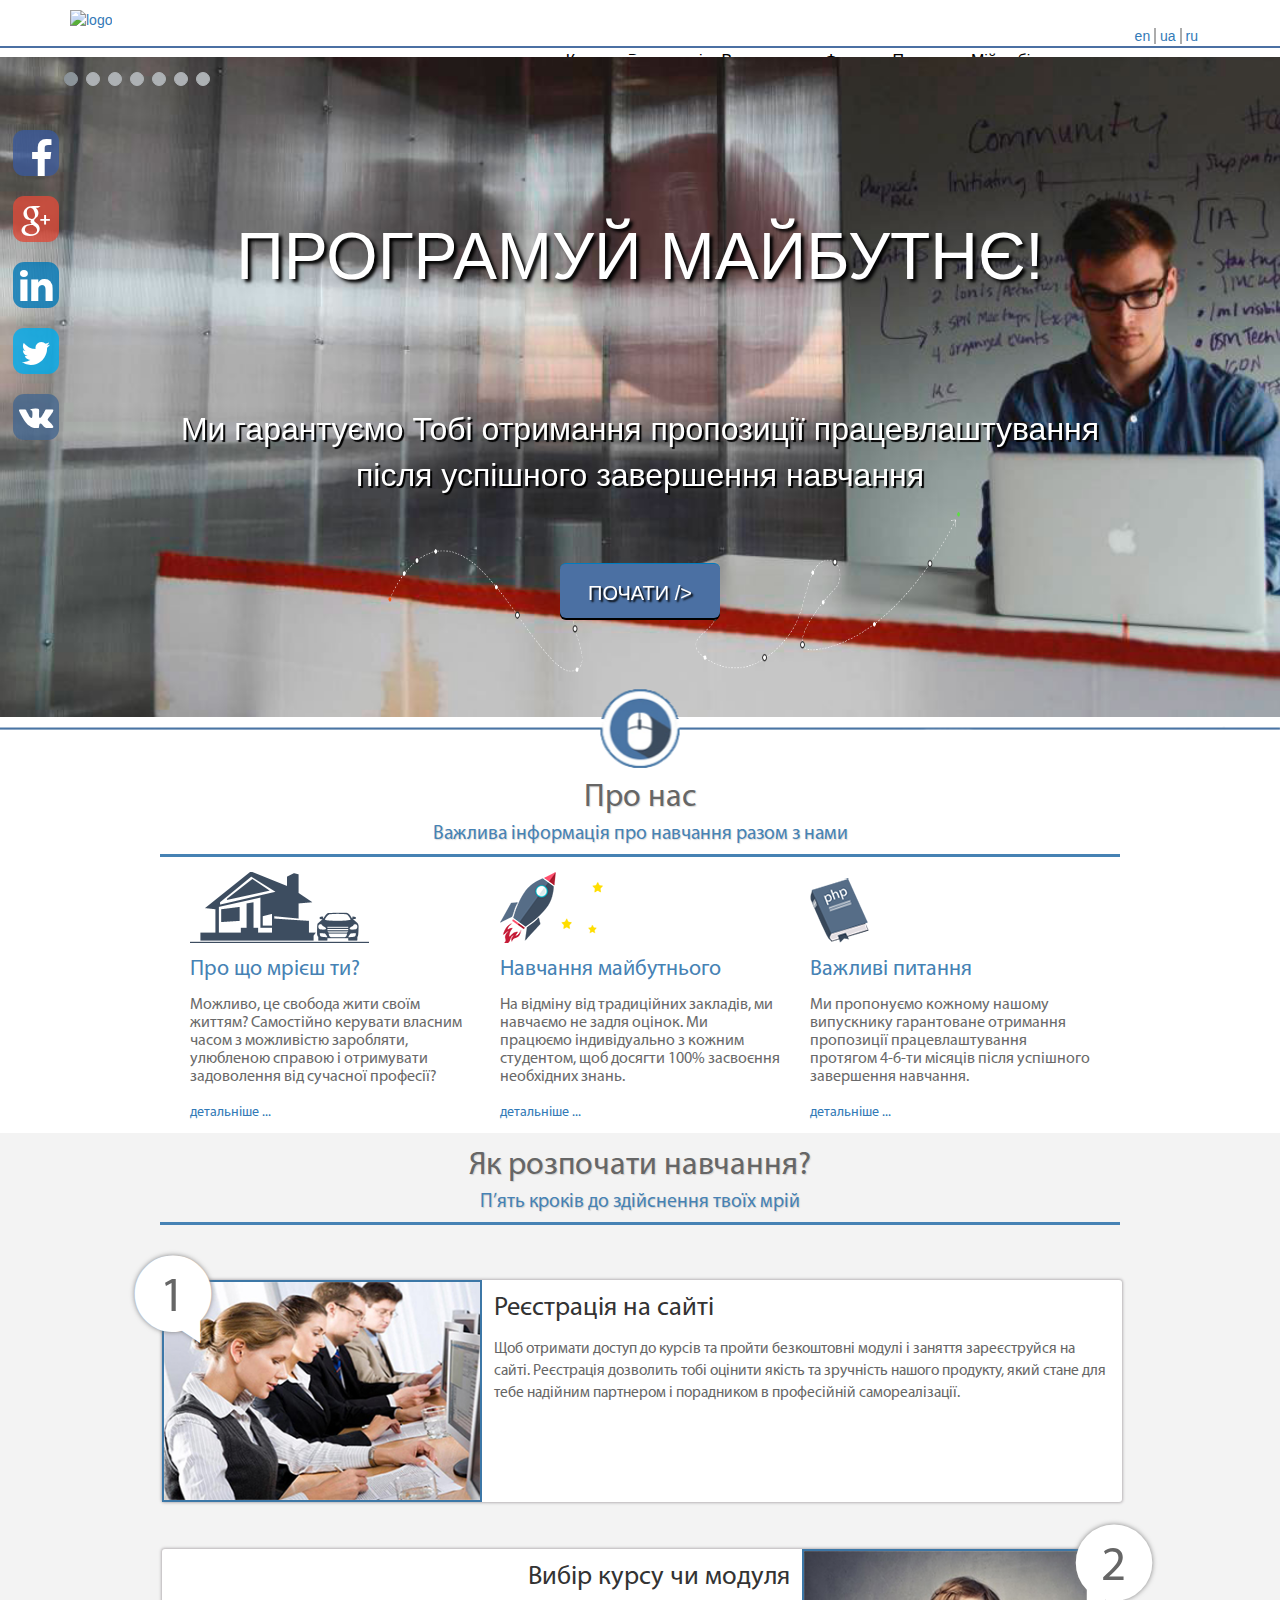
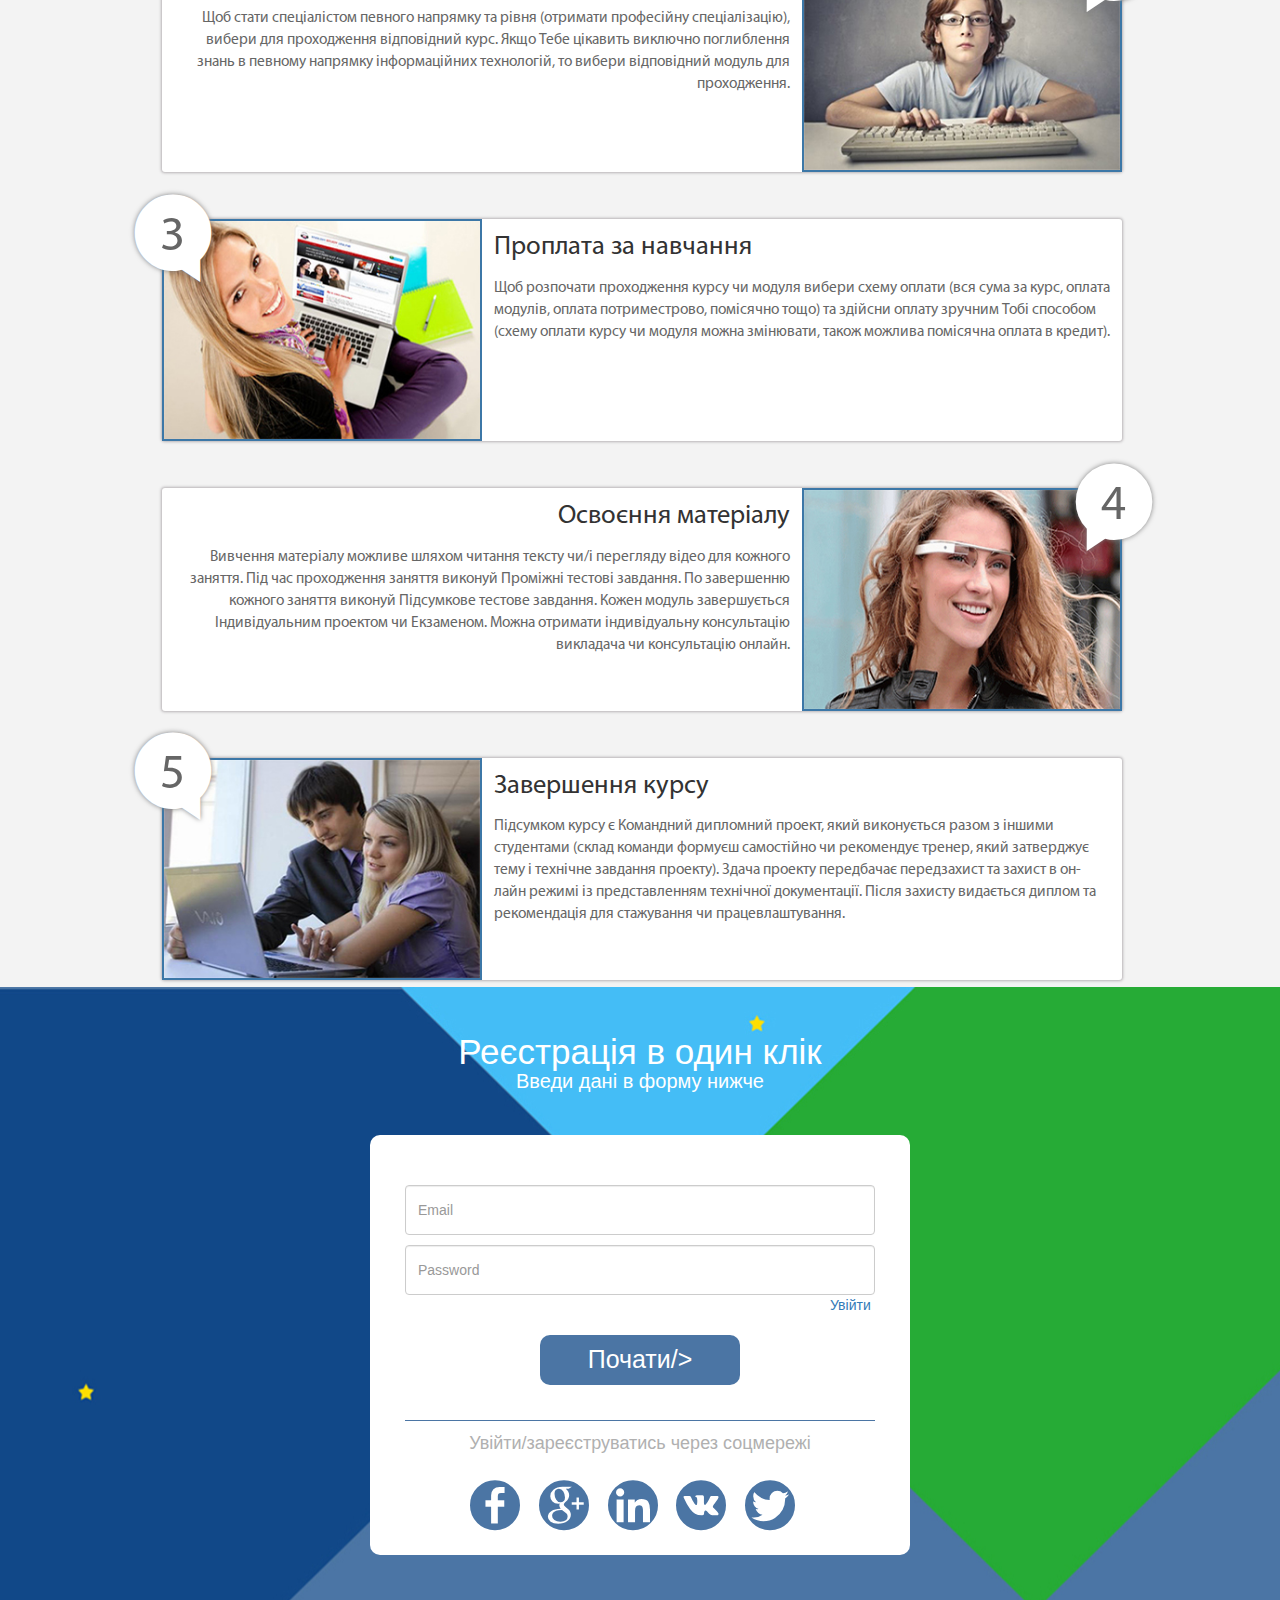
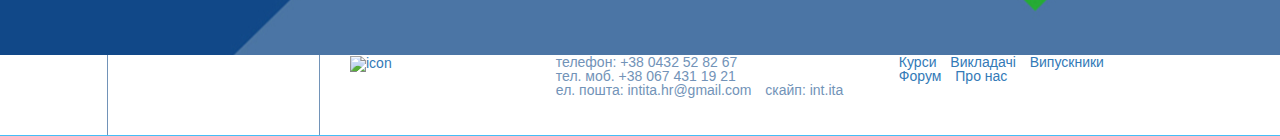
==== commit 035d9ad5: "add footer" ====
--- a/index.html
+++ b/index.html
@@ -3,7 +3,7 @@
 <head>
     <meta charset="UTF-8">
     <title>Intita first page</title>
-<!--    styles-->
+    <!--    styles-->
     <link rel="stylesheet" href="external_libs/bootstrap/bootstrap.min.css">
     <link rel="stylesheet" href="external_libs/fontello/css/fontello.css">
     <link rel="stylesheet" href="css/main.css">
@@ -19,7 +19,6 @@
     <!--scripts-->
     <script src="external_libs/jquery/jquery.min.js"></script>
     <script src="js/script.js"></script>
-    <script src="js/menuButtonRocket.js"></script>
     <script src="external_libs/bootstrap/bootstrap.min.js"></script>
     <script src="js/owl.carousel.min.js"></script>
     <script src="js/jquery.liCover.js"></script>
@@ -40,7 +39,7 @@
         <div class="row">
             <div class="col-lg-3 col-md-3 col-sm-12 col-xs-12">
                 <a href="#"><img class="headerIMG_N5U"
-                                 src="imgs/Logo_bigUA.png" alt="logo"></a>
+                                 src="images/Logo_bigUA.png" alt="logo"></a>
             </div>
             <div class="col-lg-7 col-lg-offset-2 col-md-7
             col-md-offset-2 hidden-sm hidden-xs">
@@ -54,7 +53,7 @@
                             <a href="#" class="navbuttonStyle_N5U">Про нас</a>
                             <a href="#" class="navbuttonStyle_N5U">Мій кабінет</a>
                         </div>
-                            <span class="enterButtonWhiteBorder_N5U">
+                        <span class="enterButtonWhiteBorder_N5U">
                                 <a href="#" class="enterButton_N5U">Вхід</a>
                             </span>
                         <div class="localisationButtons_N5U">
@@ -80,11 +79,11 @@
                     <a href="#" class="navbuttonStyle_N5U">Викладачі</a>
                     <a href="#" class="navbuttonStyle_N5U">Випускники</a>
                     <p><a href="#" class="navbuttonStyle_N5U">Форум</a>
-                    <a href="#" class="navbuttonStyle_N5U">Про нас</a>
-                    <a href="#" class="navbuttonStyle_N5U">Мій кабінет</a></p>
-                </div>
-                    <span class="enterButtonWhiteBorder_N5U"><a href="#"
-                    class="enterButton_N5U">Вхід</a></span>
+                        <a href="#" class="navbuttonStyle_N5U">Про нас</a>
+                        <a href="#" class="navbuttonStyle_N5U">Мій кабінет</a></p>
+                </div>
+                <span class="enterButtonWhiteBorder_N5U"><a href="#"
+                                                            class="enterButton_N5U">Вхід</a></span>
             </div>
         </div>
     </div>
@@ -98,7 +97,7 @@
         <i class='icon-menu i-btn-menu'></i>
     </button>
     <ul class="dropdown-menu animated slideInLeft dropdown_menu_ul ">
-        <li><a href="#"><img class="img_ITA" src="imgs/Logo_bigUA.png" alt="logo"></a></li>
+        <li><a href="#"><img class="img_ITA" src="images/Logo_bigUA.png" alt="logo"></a></li>
         <li role="separator" class="divider"></li>
         <li>
             <div class="localisationButtons_min_menu">
@@ -153,67 +152,59 @@
 <!--    </content-->
 <!--    Carusel-->
 <!--   Фіксовані елементи-->
-<div class="caruselka">
-    <div class="slider_center">
-        <div class="slider_center_text">
-            <p class="losung">Програмуй майбутнє!</p>
-            <!-- <hr> -->
-
-        </div>
-        <div class="slider_center_hr">
-            <hr>
-        </div>
-        <div class="slider_scroll">
-            <div class="scroll">
-                <img src="images/Carusel/line.png" alt="line">
-                <div class="button">
-                    <a class="slider_button" href="#">Почати /></a>
-                </div>
-            </div>
-        </div>
-        <div id="slider" class="owl-carousel">
-            <div class="slide">
-                <p>Ми гарантуємо Тобі отримання пропозиції працевлаштування
-                    <br>після успішного завершення навчання</p>
-                <img src="images/Carusel/1.jpg" alt="">
-            </div>
-            <div class="slide">
-                <p>
-                    Не упусти свій шанс змінити світ - отримай якісну та сучасну освіту
-                    <br>і стань класним спеціалістом!
-                </p>
-                <img src="images/Carusel/2.jpg" alt="">
-            </div>
-            <div class="slide">
-                <p>Хочеш стати висококласним спеціалістом? Приймай вірне рішення - навчайся з нами!
-                    <br> Ми працюємо на результат!</p>
-                <img src="images/Carusel/3.jpg" alt="">
-            </div>
-            <div class="slide">
-                <p>Не втрачай шансу на творчу, цікаву та перспективну працю –
-                    <br> плануй своє професійне майбутнє вже сьогодні!</p>
-                <img src="images/Carusel/4.jpg" alt="">
-            </div>
-            <div class="slide">
-                <p>Один рік цікавого навчання - і ти станеш гарним програмістом
-                    <br>готовим працювати в індустрії інформаційних технологій!</p>
-                <img src="images/Carusel/5.jpg" alt="">
-            </div>
-            <div class="slide">
-                <p>Мрієш заробляти улюбленою справою і отримувати задоволення від професії?
-                    <br> Скористайся можливістю потрапити у світ інформаційних технологій!</p>
-                <img src="images/Carusel/6.jpg" alt="">
-            </div>
-            <div class="slide">
-                <p>
-                    В майбутньому буде два типи робіт: ті - де Ти будеш керувати комп'ютером - програмувати
-                    <br> і ті - де машини вказуватимуть що робити Тобі!</p>
-                <img src="images/Carusel/7.jpg" alt="">
-            </div>
-        </div>
-        <div class="mouse_line">
-            <a id="mouse_line"><img href="#" src="images/Carusel/mouseLine.png"></a>
-        </div>
+<div class="slider_center">
+    <p class="losung">Програмуй майбутнє!</p>
+    <div class="slider_center_hr">
+        <hr/>
+    </div>
+    <div class="slider_scroll">
+        <div class="scroll">
+            <img src="images/Carusel/line.png" alt="line">
+            <div class="button">
+                <a class="slider_button" href="#">Почати /></a>
+            </div>
+        </div>
+    </div>
+    <div id="slider" class="owl-carousel">
+        <div class="slide">
+            <p>Ми гарантуємо Тобі отримання пропозиції працевлаштування
+                <br>після успішного завершення навчання</p>
+            <img src="images/Carusel/1.jpg" alt="1">
+        </div>
+        <div class="slide">
+            <p>Не упусти свій шанс змінити світ - отримай якісну та сучасну освіту
+                <br>і стань класним спеціалістом!
+            </p>
+            <img src="images/Carusel/2.jpg" alt="2">
+        </div>
+        <div class="slide">
+            <p>Хочеш стати висококласним спеціалістом? Приймай вірне рішення - навчайся з нами!
+                <br> Ми працюємо на результат!</p>
+            <img src="images/Carusel/3.jpg" alt="3">
+        </div>
+        <div class="slide">
+            <p>Не втрачай шансу на творчу, цікаву та перспективну працю –
+                <br> плануй своє професійне майбутнє вже сьогодні!</p>
+            <img src="images/Carusel/4.jpg" alt="4">
+        </div>
+        <div class="slide">
+            <p>Один рік цікавого навчання - і ти станеш гарним програмістом
+                <br>готовим працювати в індустрії інформаційних технологій!</p>
+            <img src="images/Carusel/5.jpg" alt="5">
+        </div>
+        <div class="slide">
+            <p>Мрієш заробляти улюбленою справою і отримувати задоволення від професії?
+                <br> Скористайся можливістю потрапити у світ інформаційних технологій!</p>
+            <img src="images/Carusel/6.jpg" alt="6">
+        </div>
+        <div class="slide">
+            <p>В майбутньому буде два типи робіт: ті - де Ти будеш керувати комп'ютером - програмувати
+                <br> і ті - де машини вказуватимуть що робити Тобі!</p>
+            <img src="images/Carusel/7.jpg" alt="7">
+        </div>
+    </div>
+    <div class="mouse_line">
+        <a href="#" id="mouse_line"><img src="images/Carusel/mouseLine.png" alt="mouse_line"></a>
     </div>
 </div>
 <!--    End of Carusel-->
@@ -375,7 +366,9 @@
                 </div>
                 <a href="#" class="formEnterButton_N5U">Увійти</a>
                 <div class="formGoButton_N5U">
-                    <a href="#" class=""><div>Почати/></div></a>
+                    <a href="#" class="">
+                        <div>Почати/></div>
+                    </a>
                 </div>
                 <div class="formCenterBorder_N5U"></div>
                 <div class="formMessedge_N5U">Увійти/зареєструватись через соцмережі</div>
@@ -395,13 +388,67 @@
 
 <!--   end of content-->
 <!--   footer-->
-
+<div class="footer">
+    <div class="row">
+        <div class="col-lg-1 hidden-xs"></div>
+        <div class="col-xs-2 mystyle1">
+            <div class="row">
+                <div class="col-xs-4">
+                    <a href=""><img src="image/twitter.png" alt=""></a>
+                </div>
+                <div class="col-xs-4">
+                    <a href=""><img src="image/youtube.png" alt=""></a>
+                </div>
+                <div class="col-xs-4">
+                    <a href=""><img src="image/googlePlus.png" alt=""></a>
+                </div>
+                <div class="col-xs-4">
+                    <a href=""><img src="image/facebook.png" alt=""></a>
+                </div>
+                <div class="col-xs-4">
+                    <a href=""><img src="image/inl.png" alt=""></a>
+                </div>
+                <div class="col-xs-4">
+                    <a href=""><img src="image/vkontakte.png" alt=""></a>
+                </div>
+            </div>
+        </div>
+        <div class="col-xs-9 col-lg-8 mystyle2">
+            <div class="row">
+                <div class="col-xs-3">
+                    <a href="">
+                        <img src="image/Logo_small.png" alt="icon">
+                    </a>
+                </div>
+                <div class="col-xs-5">
+                    <ul class="list-inline">
+                        <li>телефон: +38 0432 52 82 67</li>
+                        <li>тел. моб. +38 067 431 19 21</li>
+                        <li>ел. пошта: intita.hr@gmail.com</li>
+                        <li>скайп: int.ita</li>
+                    </ul>
+                </div>
+                <div class="col-xs-4">
+                    <ul class="list-inline list-own-header">
+                        <li><a href=>Курси</a></li>
+                        <li><a href=>Викладачі</a></li>
+                        <li><a href=>Випускники</a></li>
+                        <li><a href=>Форум</a></li>
+                        <li><a href=>Про нас</a></li>
+                    </ul>
+                </div>
+            </div>
+        </div>
+        <div class="col-lg-1 hidden-xs"></div>
+    </div>
+</div>
 <!--   endof footer-->
 <!--Scroll To Top-->
 <a href="#" class="scrollToTop-V"></a>
 
 <div class="rocket"></div>
 <div class="exhaust"></div>
+<script src="js/menuButtonRocket.js"></script>
 
 </body>
 </html>--- a/css/main.css
+++ b/css/main.css
@@ -32,20 +32,12 @@
     color: #4b70a3;
 }
 
-.enterButtonBlueBorder_N5U {
-    border-top-right-radius: 10px;
-    border-top-left-radius: 10px;
-    border: 2px solid #4b70a3;
-    padding-top: 8px;
-    margin-left: 35vw;
-}
-
 .enterButtonWhiteBorder_N5U {
     border-radius: 10px;
     border: 3px solid white;
     padding: 5px 0 5px 0;
     margin-left: 35vw;
-
+    z-index: 30;
 }
 
 .enterButton_N5U {
@@ -59,7 +51,6 @@
 .enterButton_N5U:hover {
     background-color: #666666;
     color: white;
-    z-index: 200;
 }
 
 .localisationButtons_N5U {
@@ -239,6 +230,37 @@
 
 /*endof content styles*/
 /*footer styles*/
+.footer {
+    border-bottom: 1px solid #44BDF6;
+    margin-bottom: 10px;
+}
+
+.footer li img:hover {
+    border-radius: 50%;
+    box-shadow: 0 0 10px rgba(0, 0, 205, 0.9);
+}
+
+.footer .mystyle1 {
+    border-right: 1px solid #7293B8;
+    border-left: 1px solid #7293B8;
+    height: 80px;
+}
+
+.footer .mystyle1 div {
+    margin-top: 3px;
+}
+
+.footer .mystyle2 {
+    font-size: 14px;
+    color: #7293B8;
+    line-height: 100%;
+}
+
+.footer .mystyle3 {
+    border-right: 1px solid #7293B8;
+    border-left: 1px solid #7293B8;
+    height: 80px;
+}
 
 /*endof footer styles*/
 /*social buttons styles*/
@@ -395,15 +417,18 @@
     margin-left: -1px;
     margin-right: 1px;
 }
+
 /*endof social buttons styles*/
 /*form styles*/
 .form_N5U {
     background-image: url("../images/formfon.jpg");
 }
-.form_N5U>.row {
+
+.form_N5U > .row {
     margin-left: 0;
     margin-right: 0;
 }
+
 .title_N5U {
     margin-top: 40px;
     margin-bottom: 40px;
@@ -411,10 +436,12 @@
     text-align: center;
     color: white;
 }
-.title_N5U>p:nth-child(2) {
+
+.title_N5U > p:nth-child(2) {
     margin-top: -20px;
     font-size: 20px;
 }
+
 .formContainer_N5U {
     border-radius: 10px;
     position: relative;
@@ -424,19 +451,24 @@
     height: 420px;
     margin-bottom: 100px;
 }
+
 .formInputFields_N5U {
     padding: 50px 35px 0 35px;
 }
-.formInputFields_N5U>input:first-child {
+
+.formInputFields_N5U > input:first-child {
     margin-bottom: 10px;
     height: 50px;
 }
-.formInputFields_N5U>input:last-child {
+
+.formInputFields_N5U > input:last-child {
     height: 50px;
 }
+
 .formEnterButton_N5U {
     margin-left: 460px;
 }
+
 .formGoButton_N5U {
     margin-top: 20px;
     height: 50px;
@@ -448,39 +480,47 @@
     text-align: center;
     padding-top: 7px;
 }
-.formGoButton_N5U>a {
+
+.formGoButton_N5U > a {
     color: white;
     text-decoration: none;
 }
+
 .formGoButton_N5U:hover {
     background-color: #5e5e5e;
 }
+
 .formCenterBorder_N5U {
     margin: 35px 35px 0 35px;
     border-bottom: 1px solid #4b75a4;
 }
+
 .formMessedge_N5U {
     text-align: center;
     color: #b0b0b0;
     font-size: 18px;
     margin-top: 10px;
 }
+
 .formSocialButtons_N5U {
     margin-top: 13px;
     text-align: center;
 }
-.formSocialButtons_N5U>a {
+
+.formSocialButtons_N5U > a {
     text-decoration: none;
     color: #4b75a4;
-}.formSocialButtons_N5U>a:hover {
+}
+
+.formSocialButtons_N5U > a:hover {
     color: #5e5e5e;
 }
+
 /*endof form styles*/
 /*Scroll on top styles and rocket*/
 .scrollToTop-V {
     width: 60px;
     height: 60px;
-    padding: 10px;
     font-weight: bold;
     position: fixed;
     bottom: 10px;
@@ -489,27 +529,23 @@
     background: url('../images/scroll-top.png') no-repeat 0 0;
 }
 
-.scrollToTop-V:hover {
-    text-decoration: none;
-    z-index: 1000;
-}
-
 .rocket {
     background-image: url("../images/rocket.png");
     width: 84px;
     height: 207px;
     position: absolute;
     left: calc(50vw - 42px);
-    z-index: 101;
+    z-index: 201;
     display: none;
 }
 
 .exhaust {
     background-image: url("../images/exhaust.png");
-    width: 544px;
-    height: 313px;
+    background-size: 650px 320px;
+    width: 650px;
+    height: 320px;
     position: absolute;
-    left: calc(50vw - 272px);
-    z-index: 102;
+    left: calc(50vw - 325px);
+    z-index: 200;
     display: none;
 }--- a/css/media-queries.css
+++ b/css/media-queries.css
@@ -1,4 +1,4 @@
-/*queries for content imgs*/
+/* Medium Devices, Desktops */
 @media only screen and (max-width:991px) {
 
 	.about-box{
@@ -10,6 +10,12 @@
 	.step_container p:last-child{
 		padding-bottom: 1rem;
 	}
+	.slider_center.losung {
+    font-size: 50px;
+ 	 }
+  	.slide p {
+    font-size: 25px;
+  }
 }
 
 /*queries for header*/
@@ -86,7 +92,7 @@
 
 /*queries for min-menu*/
 
-@media screen and (min-device-width: 375px) and (max-device-width: 736px) {
+@media only screen and (min-device-width: 375px) and (max-device-width: 736px) {
     .dropdown_menu_ul {
         width: 70%;
         font-size: 40px;
@@ -100,19 +106,19 @@
     .btn-menu {
         border-radius: 5%;
         position: fixed;
-        height: 120px;
-        width: 120px;
+        height: 60px;
+        width: 60px;
     }
 
     .i-btn-menu {
-        font-size: 113px;
-        top: -20px;
-        left: -20px;
-    }
-
-}
-
-@media screen and (max-device-width: 374px) {
+        font-size: 55px;
+        top: -10px;
+        left: -10px;
+    }
+
+}
+
+@media only screen and (max-device-width: 374px) {
     .dropdown_menu_ul {
         width: 100%;
         font-size: 80px;
@@ -140,7 +146,7 @@
 /*queries for form*/
 @media only screen and (max-width:991px) {
     .formContainer_N5U {
-        left: 0px;
+        left: 0;
         border-radius: 15px;
         background-color: white;
         width: 100%;
@@ -186,11 +192,46 @@
 
 /*queries for scrolltop button*/
 
-@media screen and (max-device-width: 991px) {
+@media only screen and (max-device-width: 374px) {
     .scrollToTop-V {
         width: 150px;
         height: 150px;
         background-size: 150px;
     }
 }
-
+@media only screen and (min-device-width: 375px) and (max-device-width: 736px) {
+    .scrollToTop-V {
+        width: 100px;
+        height: 100px;
+        background-size: 100px;
+    }
+}
+
+/* Small Devices, Tablets */
+
+@media only screen and (max-width: 768px) {
+    .scroll img {
+        visibility: hidden;
+    }
+    .slider_center_hr {
+        visibility: hidden;
+    }
+    .slider_scroll .button a {
+        width: 100px;
+        height: 50px;
+        font-size: 16px;
+    }
+    .slider_center.losung {
+        line-height: 47px;
+    }
+    .slide p {
+        font-size: 20px;
+    }
+}
+/* Extra Small Devices, Phones */
+
+@media only screen and (min-width: 480px) {
+    .slide p {
+        font-size: 20px;
+    }
+}--- a/css/liCover.css
+++ b/css/liCover.css
@@ -5,12 +5,6 @@
 .coverParent {
     position: relative;
 }
-
-.caruselka {
-    margin-top: 0px;
-    margin-bottom: 0px;
-}
-
 #slider,
 .slide {
     position: relative;
@@ -36,17 +30,6 @@
     min-width: 100%;
     margin-top: 350px;
 }
-
-/*html,
-body {
-  margin: 0;
-  padding: 0;
-  height: 100%;
-  font-family: "MyriadPro", sans-serif;
-  box-sizing: border-box;
-  font-size: inherit;
-}*/
-
 .slider_center {
     position: relative;
     width: 100%;
@@ -54,16 +37,14 @@
     margin-top: 0px;
 }
 
-.slider_center_text {
+.slider_center .losung {
     position: absolute;
     margin-top: 200px;
-    /*top: 350px;*/
     text-transform: uppercase;
 }
 
 .losung {
     font-size: 66px;
-    /*  font-size: 5rem;*/
     font-family: "Myriad Pro", sans-serif;
     text-shadow: 0.05em 0.05em 0.05em #000;
     position: relative;
@@ -75,11 +56,6 @@
     font-weight: lighter;
     width: 100%;
 }
-
-.slider_container {
-    /*position: absolute;*/
-}
-
 .slider_scroll {
     position: absolute;
     margin-top: 450px;
@@ -116,12 +92,11 @@
 
 .slider_scroll .button a {
     width: 160px;
-    height: 50px;
-    position: absolute;
+    height: 55px;
     text-shadow: 0.1em 0.1em 0.1em black;
     color: white;
     font: normal 400 0.54em/2.16em "MyriadPro2", sans-serif;
-    line-height: 300%;
+    line-height: 299%;
     vertical-align: middle;
     text-align: center;
     text-decoration: none;
@@ -133,8 +108,7 @@
     z-index: 4;
     font-size: 20px;
     margin-left: -80px;
-    margin-top: 45px;
-    padding-top: 4px;
+    margin-top: 46px;
     text-transform: uppercase;
 }
 
@@ -177,7 +151,6 @@
     border-width: 1px;
     z-index: 10;
 }
-
 .mouse_line {
     display: inline-block;
     position: relative;
@@ -190,7 +163,6 @@
 .mouse_line img {
     width: 100%;
 }
-
 #mouse_line a:hover {
     color: #666666;
 }